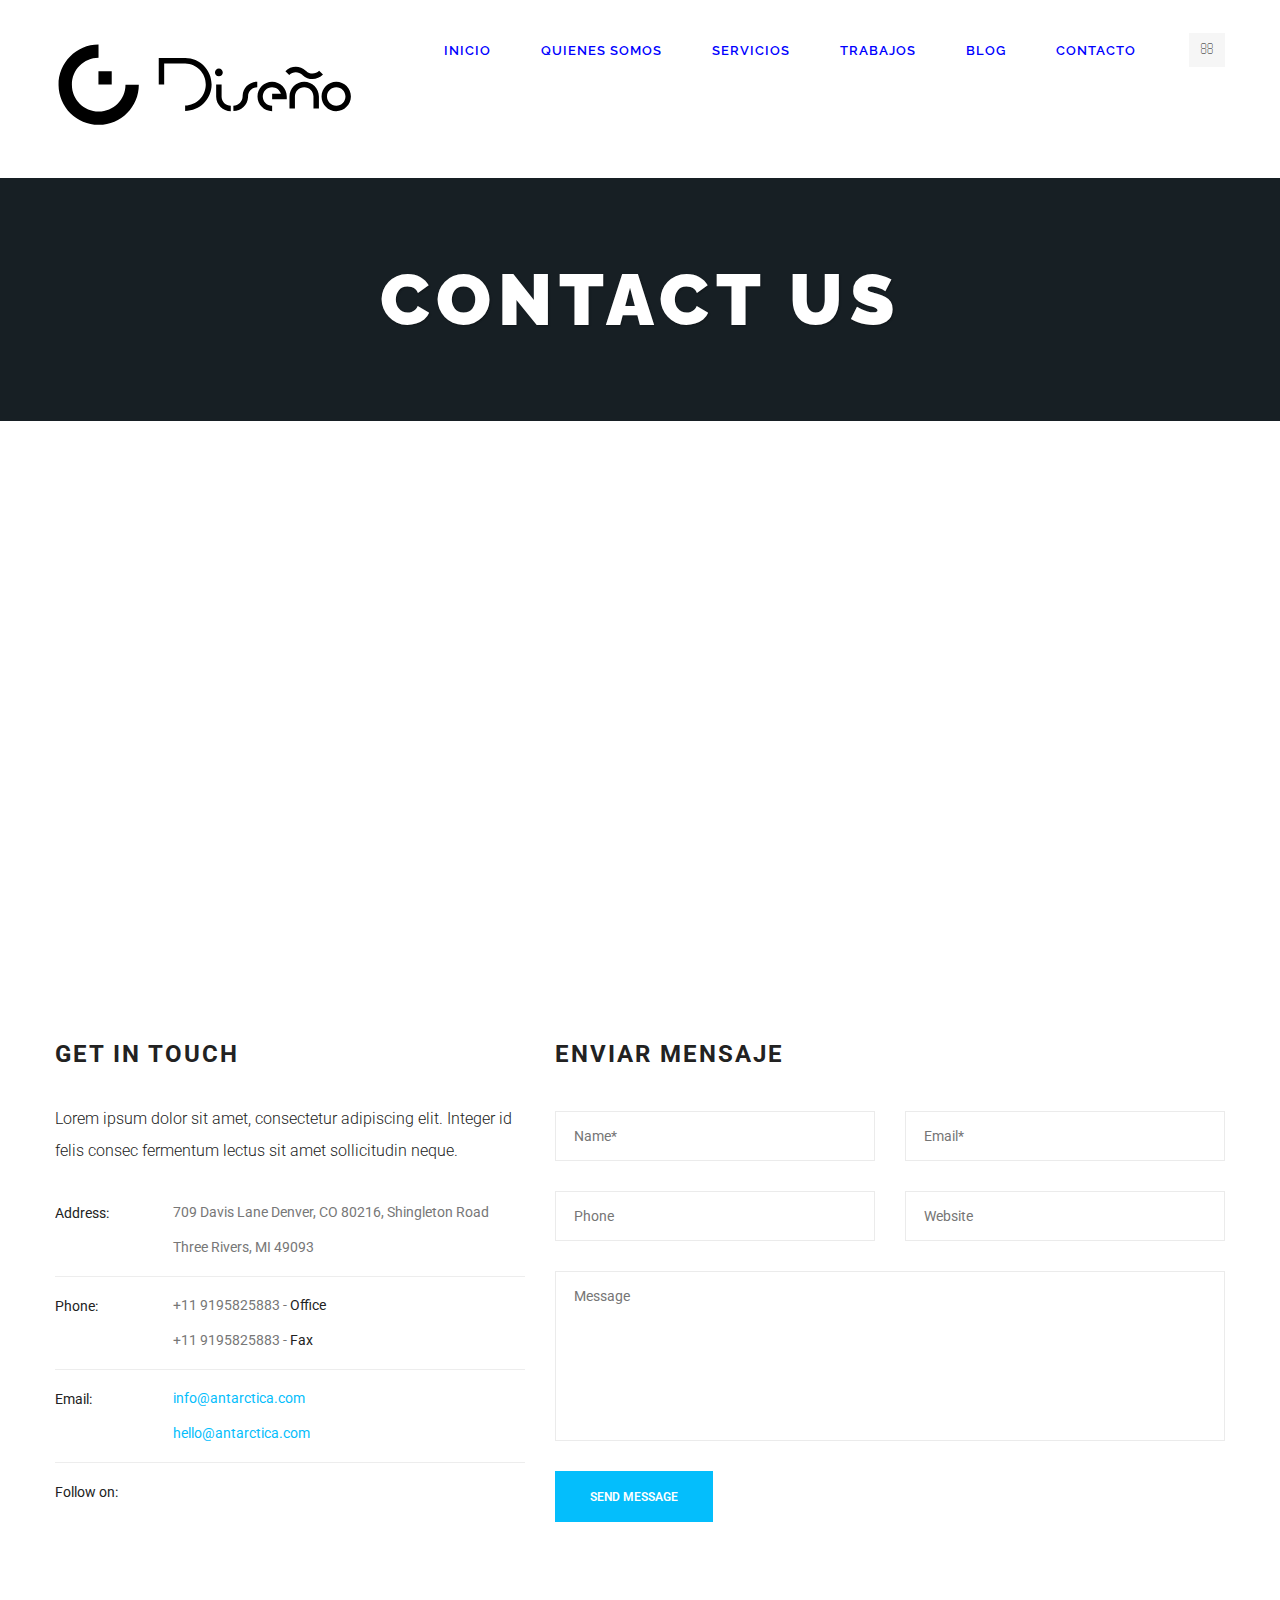
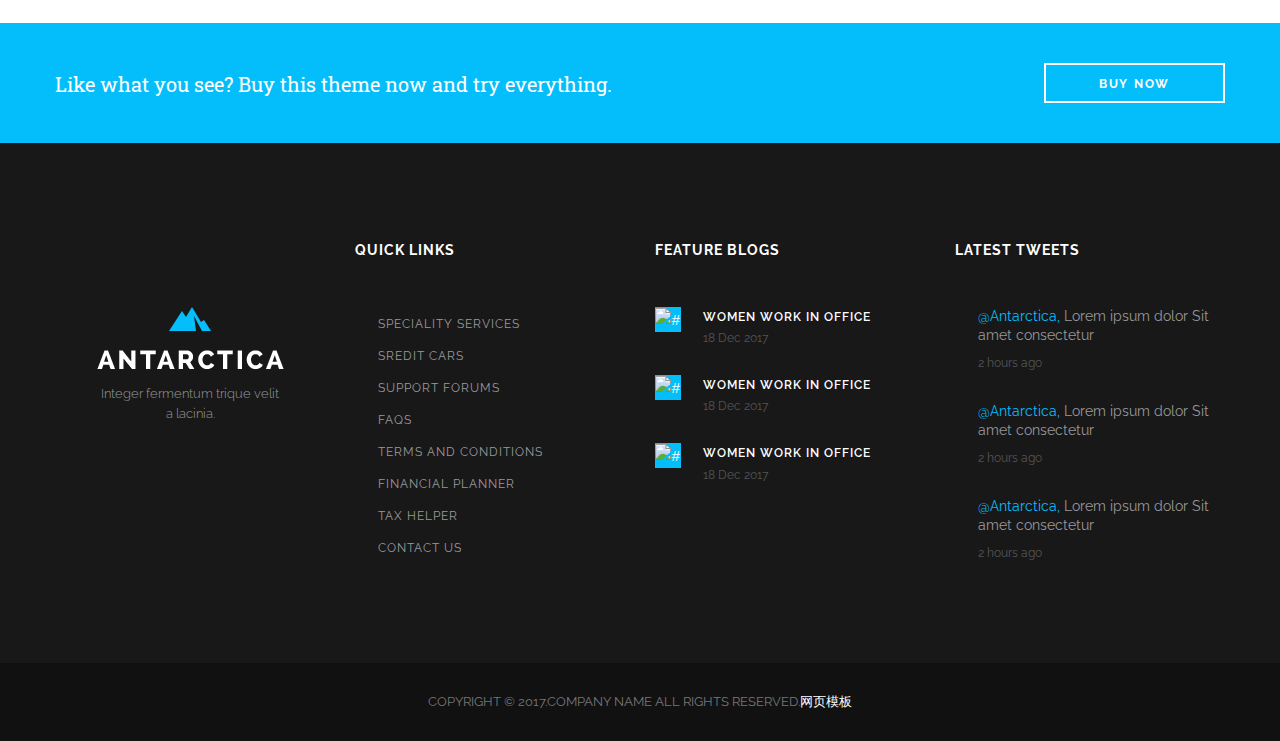
==== contact.html @ 847c8497 "Add files via upload" ====
﻿<!DOCTYPE html>
<html lang="en">
<head>
    <meta charset="utf-8">
    <meta http-equiv="X-UA-Compatible" content="IE=edge">
    <meta name="viewport" content="width=device-width, initial-scale=1">
    <title>Contact</title>

    <!-- Google Fonts -->
    <link href="https://fonts.googleapis.com/css?family=Raleway:100,100i,200,200i,300,300i,400,400i,500,500i,600,600i,700,700i,800,800i&amp;subset=latin-ext" rel="stylesheet">
    <link href="https://fonts.googleapis.com/css?family=Roboto+Slab:300,400,700&amp;subset=cyrillic,cyrillic-ext,greek,greek-ext,latin-ext,vietnamese" rel="stylesheet">
    <link href="https://fonts.googleapis.com/css?family=Roboto:300,300i,400,400i,500,500i,700,700i,900,900i&amp;subset=cyrillic,cyrillic-ext,greek,greek-ext,latin-ext,vietnamese" rel="stylesheet">
    <link href="https://fonts.googleapis.com/css?family=Lato:300,300i,400,400i,700,700i,900&amp;subset=latin-ext" rel="stylesheet">

    <!-- Stylesheet -->
    <link href="css/font-awesome.min.css" rel="stylesheet">
    <link href="js/slicknav/slicknav.min.css" rel="stylesheet">
    <link href="css/main.css" rel="stylesheet">
</head>
<body>

<!-- Page Wrapper -->
<div class="page-wrapper">

    <!-- Header -->
    <header id="header" class="header header-one clearfix">
        <div class="container">
            <div class="row">
                <div class="col-xs-6 col-sm-4 col-lg-3">
                    <div class="site-branding">
                        <div class="wrap">
                            <h1 class="site-title">

                                <iframe src="images/logocygdesignblack.svg" scrolling="no" style="border:none;">
                                    <img src="images/logocygdesignblack.png" alt="Logo C&G">
                                </iframe>
                            </h1>
                        </div>
                    </div>
                </div>
                <div class="col-xs-6 col-sm-8 col-lg-9">
                    <div class="navigation-top clearfix">
                        <div class="search-form-wrap">
                            <div id="search-toggle" class="search-toggle"><i class="fa fa-search"
                                    aria-hidden="true"></i></div>
                            <form action="#" class="header-search-form">
                                <input type="text" name="s" id="s" value="" placeholder="Search">
                                <input type="submit" id="search-submit" value="Go">
                            </form>
                        </div>
                        <nav id="site-navigation" class="main-navigation">
                            <div class="menu-primary-container">
                                <ul class="menu-primary clearfix">
                                    <li><a href="index.html">INICIO</a></li>
                                    <li><a href="about-us.html">QUIENES SOMOS</a></li>
                                    <li><a href="services.html">SERVICIOS</a></li>
                                    <li><a href="portfolio.html">TRABAJOS</a></li>
                                    <li><a href="blog.html">BLOG</a></li>
                                    <li><a href="contact.html">CONTACTO</a></li>
                                </ul>
                            </div>
                        </nav>
                    </div>
                </div>
            </div>
        </div>
    </header>

    <div class="sub-header small">
        <div class="bg-overlay"></div>
        <div class="container">
            <h1 class="title">contact us</h1>
        </div>
    </div>

    <!-- Google Map -->
    <div id="google-map"></div>

    <!-- Container -->
    <div class="container main-container contact-page">

        <!-- Main Content -->
        <main id="main" class="main">
            <div class="row">
                <div class="col-md-5">
                    <h3 class="section-title">Get in touch</h3>
                    <p class="section-description">Lorem ipsum dolor sit amet, consectetur adipiscing elit. Integer id felis consec fermentum lectus sit amet sollicitudin neque.</p>
                    <ul class="list-unstyled contacts">
                        <li>
                            <span class="title">Address:</span>
                            <div class="content">
                                <address>
                                    709 Davis Lane  Denver, CO 80216, Shingleton Road Three Rivers, MI 49093
                                </address>
                            </div>
                        </li>
                        <li>
                            <span class="title">Phone:</span>
                            <div class="content">
                                <p>+11 9195825883 - <span>Office</span></p>
                                <p>+11 9195825883 - <span>Fax</span></p>
                            </div>
                        </li>
                        <li>
                            <span class="title">Email:</span>
                            <div class="content ">
                                <p><a href="mailto:info@antarctica.com">info@antarctica.com</a></p>
                                <p><a href="mailto:hello@antarctica.com">hello@antarctica.com</a></p>
                            </div>
                        </li>
                        <li>
                            <span class="title">Follow on:</span>
                            <div class="content">
                               <span class="follow-us">
                                    <a href="#"><i class="fa fa-facebook"></i></a>
                                    <a href="#"><i class="fa fa-linkedin"></i></a>
                                    <a href="#"><i class="fa fa-twitter"></i></a>
                                    <a href="#"><i class="fa fa-vimeo"></i></a>
                                    <a href="#"><i class="fa fa-pinterest-p"></i></a>
                                </span>
                            </div>
                        </li>
                    </ul>
                </div>
                <div class="col-md-7">
                    <h3 class="section-title">Enviar mensaje</h3>
                    <form id="contact-form" class="contact-form" method="post" action="enviar.php">
                        <div class="row">
                            <div class="col-md-6">
                                <p><input type="text" name="name" placeholder="Name*" class="required" title="*Please provide your name"></p>
                            </div>
                            <div class="col-md-6">
                                <p><input type="email" name="email" placeholder="Email*" class="required email" title="*Please provide your Email Address"></p>
                            </div>
                            <div class="col-md-6">
                                <p><input type="text" name="phone" placeholder="Phone"></p>
                            </div>
                            <div class="col-md-6">
                                <p><input type="text" name="website" placeholder="Website"></p>
                            </div>
                            <div class="col-xs-12">
                                <p><textarea name="message" placeholder="Message"></textarea></p>
                            </div>
                            <div class="col-xs-12">
                                <input type="submit" class="submit-button" value="Send Message">
                                <img id="progress-loader" src="images/ajax-loader.gif" alt="Sending....">
                            </div>
                            <div class="col-xs-12">
                                <div class="status"></div>
                            </div>
                        </div>
                    </form>
                </div>
            </div>
        </main>
    </div>

    <!-- Call to Action -->
    <div class="call-to-action">
        <div class="container">
            <div class="row">
                <div class="col-md-8">
                    <p>Like what you see? Buy this theme now and try everything.</p>
                </div>
                <div class="col-md-4">
                    <a class="btn" href="#">Buy Now</a>
                </div>
            </div>
        </div>
    </div>

    <!-- Footer -->
    <footer id="footer" class="footer">
        <div class="container">
            <aside class="row footer-widgets">
                <div class="widget-column col-sm-6 col-md-3">
                    <section class="widget widget_text">
                        <h2 class="widget-title">&nbsp;</h2>
                        <div class="textwidget">
                            <div class="footer-logo-widget">
                                <a href="index.html"><img src="images/footer-logo.png" alt=""></a>
                                <p>Integer fermentum trique velit a lacinia.</p>
                            </div>
                        </div>
                    </section>
                </div>

                <div class="widget-column col-sm-6 col-md-3">
                    <section class="widget widget_nav_menu">
                        <h2 class="widget-title">Quick Links</h2>
                        <ul>
                            <li><a href="#">Speciality Services</a></li>
                            <li><a href="#">Sredit Cars</a></li>
                            <li><a href="#">Support Forums</a></li>
                            <li><a href="#">Faqs</a></li>
                            <li><a href="#">Terms and Conditions</a></li>
                            <li><a href="#">Financial Planner</a></li>
                            <li><a href="#">Tax Helper</a></li>
                            <li><a href="#">Contact Us</a></li>
                        </ul>
                    </section>
                </div>

                <div class="clearfix visible-sm"></div>

                <div class="widget-column col-sm-6 col-md-3">
                    <section class="widget widget_featured_posts">
                        <h2 class="widget-title">Feature Blogs</h2>
                        <ul>
                            <li>
                                <div class="post-thumb">
                                    <a href="#"><img src="images/widget/f-1.jpg" alt="#"></a>
                                </div>
                                <div class="post-content">
                                    <h3 class="post-title"><a href="#">Women Work in Office</a></h3>
                                    <span class="post-date">18 Dec 2017</span>
                                </div>
                            </li>
                            <li>
                                <div class="post-thumb">
                                    <a href="#"><img src="images/widget/f-2.jpg" alt="#"></a>
                                </div>
                                <div class="post-content">
                                    <h3 class="post-title"><a href="#">Women Work in Office</a></h3>
                                    <span class="post-date">18 Dec 2017</span>
                                </div>
                            </li>
                            <li>
                                <div class="post-thumb">
                                    <a href="#"><img src="images/widget/f-3.jpg" alt="#"></a>
                                </div>
                                <div class="post-content">
                                    <h3 class="post-title"><a href="#">Women Work in Office</a></h3>
                                    <span class="post-date">18 Dec 2017</span>
                                </div>
                            </li>
                        </ul>
                    </section>
                </div>

                <div class="widget-column col-sm-6 col-md-3">
                    <section class="widget widget_twitter">
                        <h2 class="widget-title">Latest Tweets</h2>
                        <ul>
                            <li>
                                <p>
                                    <a href="#">@Antarctica,</a> Lorem ipsum dolor Sit amet consectetur
                                    <span class="tweet-time">2 hours ago</span>
                                </p>
                            </li>
                            <li>
                                <p>
                                    <a href="#">@Antarctica,</a> Lorem ipsum dolor Sit amet consectetur
                                    <span class="tweet-time">2 hours ago</span>
                                </p>
                            </li>
                            <li>
                                <p>
                                    <a href="#">@Antarctica,</a> Lorem ipsum dolor Sit amet consectetur
                                    <span class="tweet-time">2 hours ago</span>
                                </p>
                            </li>
                        </ul>
                    </section>
                </div>
            </aside>
        </div>

        <div class="sub-footer text-center">
            <div class="container">
                <p>Copyright &copy; 2017.Company name All rights reserved.<a target="_blank" href="http://sc.chinaz.com/moban/">&#x7F51;&#x9875;&#x6A21;&#x677F;</a></p>
            </div>
        </div>
    </footer>
</div>

<!-- Required Plugins and Scripts -->
<!---<script src="https://maps.googleapis.com/maps/api/js"></script>
<script>
    function initialize() {
        var mapCanvas = document.getElementById('google-map'),
            latlang = new google.maps.LatLng(40.7033127, -73.979681);

        var options = {
            center: latlang,
            scrollwheel: false,
            zoom: 12,
            zoomControl: true,
            zoomControlOptions: {
                style: google.maps.ZoomControlStyle.SMALL
            },
            panControl: false,
            mapTypeControl: true,
            styles: [
                {
                    "featureType": "water",
                    "elementType": "geometry",
                    "stylers": [
                        {
                            "color": "#e9e9e9"
                        },
                        {
                            "lightness": 17
                        }
                    ]
                },
                {
                    "featureType": "landscape",
                    "elementType": "geometry",
                    "stylers": [
                        {
                            "color": "#f5f5f5"
                        },
                        {
                            "lightness": 20
                        }
                    ]
                },
                {
                    "featureType": "road.highway",
                    "elementType": "geometry.fill",
                    "stylers": [
                        {
                            "color": "#ffffff"
                        },
                        {
                            "lightness": 17
                        }
                    ]
                },
                {
                    "featureType": "road.highway",
                    "elementType": "geometry.stroke",
                    "stylers": [
                        {
                            "color": "#ffffff"
                        },
                        {
                            "lightness": 29
                        },
                        {
                            "weight": 0.2
                        }
                    ]
                },
                {
                    "featureType": "road.arterial",
                    "elementType": "geometry",
                    "stylers": [
                        {
                            "color": "#ffffff"
                        },
                        {
                            "lightness": 18
                        }
                    ]
                },
                {
                    "featureType": "road.local",
                    "elementType": "geometry",
                    "stylers": [
                        {
                            "color": "#ffffff"
                        },
                        {
                            "lightness": 16
                        }
                    ]
                },
                {
                    "featureType": "poi",
                    "elementType": "geometry",
                    "stylers": [
                        {
                            "color": "#f5f5f5"
                        },
                        {
                            "lightness": 21
                        }
                    ]
                },
                {
                    "featureType": "poi.park",
                    "elementType": "geometry",
                    "stylers": [
                        {
                            "color": "#dedede"
                        },
                        {
                            "lightness": 21
                        }
                    ]
                },
                {
                    "elementType": "labels.text.stroke",
                    "stylers": [
                        {
                            "visibility": "on"
                        },
                        {
                            "color": "#ffffff"
                        },
                        {
                            "lightness": 16
                        }
                    ]
                },
                {
                    "elementType": "labels.text.fill",
                    "stylers": [
                        {
                            "saturation": 36
                        },
                        {
                            "color": "#333333"
                        },
                        {
                            "lightness": 40
                        }
                    ]
                },
                {
                    "elementType": "labels.icon",
                    "stylers": [
                        {
                            "visibility": "off"
                        }
                    ]
                },
                {
                    "featureType": "transit",
                    "elementType": "geometry",
                    "stylers": [
                        {
                            "color": "#f2f2f2"
                        },
                        {
                            "lightness": 19
                        }
                    ]
                },
                {
                    "featureType": "administrative",
                    "elementType": "geometry.fill",
                    "stylers": [
                        {
                            "color": "#fefefe"
                        },
                        {
                            "lightness": 20
                        }
                    ]
                },
                {
                    "featureType": "administrative",
                    "elementType": "geometry.stroke",
                    "stylers": [
                        {
                            "color": "#fefefe"
                        },
                        {
                            "lightness": 17
                        },
                        {
                            "weight": 1.2
                        }
                    ]
                }
            ]
        };
        var map = new google.maps.Map(mapCanvas, options);
        var marker = new google.maps.Marker({
            position: latlang,
            map: map,
            icon: 'images/marker.png',
            animation:google.maps.Animation.BOUNCE
        });
    }
    google.maps.event.addDomListener(window, 'load', initialize);
</script>--->

<!-- Required Plugins and Scripts -->
<script src="js/jquery-3.1.1.min.js"></script>
<script src="js/jquery-migrate.min.js"></script>
<script src="js/bootstrap.min.js"></script>
<script src="js/slicknav/jquery.slicknav.min.js"></script>
<script src="js/jquery.form.min.js"></script>
<script src="js/jquery.validate.min.js"></script>
<script src="js/scripts.js"></script>
</body>
</html>
---- css/main.css ----
@charset "UTF-8";
/* Table of Content
*
* 01 Reset and dependencies
* 02 Core CSS
* 03 Breadcrumbs
* 04 Pagination
* 05 Pager
* 06 Responsive Embed
* 07 close
* 08 utilities
* 09 responsive-utilities
* 10 Common
* 11 Buttons
* 12 Forms
* 13 Pagination
* 14 Call to Action
* 15 Sidebar
* 16 Footer
* 17 Header
* 18 Sub Header
* 19 Slider
* 20 Home
* 21 Home 3
* 22 Home 4
* 23 Home 5
* 24 Blog
* 25 Single
* 26 About Us
* 27 Services
* 28 Portfolio
* 29 Portfolio Single
* 30 Contact
*/
/* Bootstrap v3.3.7 (http://getbootstrap.com) */
/* 01 Reset and dependencies */
/*! normalize.css v3.0.3 | MIT License | github.com/necolas/normalize.css */
html {
  font-family: sans-serif;
  -ms-text-size-adjust: 100%;
  -webkit-text-size-adjust: 100%; }

body {
  margin: 0; }

article, aside, details, figcaption, figure, footer, header, hgroup, main, menu, nav, section, summary {
  display: block; }

audio, canvas, progress, video {
  display: inline-block;
  vertical-align: baseline; }

audio:not([controls]) {
  display: none;
  height: 0; }

[hidden], template {
  display: none; }

a {
  background-color: transparent; }

a:active, a:hover {
  outline: 0; }

abbr[title] {
  border-bottom: 1px dotted; }

b, strong {
  font-weight: bold; }

dfn {
  font-style: italic; }

h1 {
  font-size: 2em;
  margin: 0.67em 0; }

mark {
  background: #ff0;
  color: #000; }

small {
  font-size: 80%; }

sub, sup {
  font-size: 75%;
  line-height: 0;
  position: relative;
  vertical-align: baseline; }

sup {
  top: -0.5em; }

sub {
  bottom: -0.25em; }

img {
  border: 0; }

svg:not(:root) {
  overflow: hidden; }

figure {
  margin: 1em 40px; }

hr {
  box-sizing: content-box;
  height: 0; }

pre {
  overflow: auto; }

code, kbd, pre, samp {
  font-family: monospace, monospace;
  font-size: 1em; }

button, input, optgroup, select, textarea {
  color: inherit;
  font: inherit;
  margin: 0; }

button {
  overflow: visible; }

button, select {
  text-transform: none; }

button, html input[type="button"], input[type="reset"], input[type="submit"] {
  -webkit-appearance: button;
  cursor: pointer; }

button[disabled], html input[disabled] {
  cursor: default; }

button::-moz-focus-inner, input::-moz-focus-inner {
  border: 0;
  padding: 0; }

input {
  line-height: normal; }

input[type="checkbox"], input[type="radio"] {
  box-sizing: border-box;
  padding: 0; }

input[type="number"]::-webkit-inner-spin-button, input[type="number"]::-webkit-outer-spin-button {
  height: auto; }

input[type="search"] {
  -webkit-appearance: textfield;
  box-sizing: content-box; }

input[type="search"]::-webkit-search-cancel-button, input[type="search"]::-webkit-search-decoration {
  -webkit-appearance: none; }

fieldset {
  border: 1px solid #c0c0c0;
  margin: 0 2px;
  padding: 0.35em 0.625em 0.75em; }

legend {
  border: 0;
  padding: 0; }

textarea {
  overflow: auto; }

optgroup {
  font-weight: bold; }

table {
  border-collapse: collapse;
  border-spacing: 0; }

td, th {
  padding: 0; }

/* 02 Core CSS */
* {
  box-sizing: border-box; }

*:before, *:after {
  box-sizing: border-box; }

html {
  font-size: 10px;
  -webkit-tap-highlight-color: transparent; }

body {
  font-family: "Raleway", "Helvetica Neue", Helvetica, Arial, sans-serif;
  font-size: 14px;
  line-height: 1.71429;
  color: #777;
  background-color: #fff; }

input, button, select, textarea {
  font-family: inherit;
  font-size: inherit;
  line-height: inherit; }

a {
  color: rgb(0, 0
  , 255);
  text-decoration: none; }

a:hover, a:focus {
  color: #ff0000;
  text-decoration: none; }

a:focus {
  outline: 5px auto -webkit-focus-ring-color;
  outline-offset: -2px; }

figure {
  margin: 0; }

img {
  vertical-align: middle; }

.img-responsive {
  display: block;
  max-width: 100%;
  height: auto; }

.img-rounded {
  border-radius: 0; }

.img-thumbnail {
  padding: 4px;
  line-height: 1.71429;
  background-color: #fff;
  border: 1px solid #ddd;
  border-radius: 4px;
  transition: all 0.2s ease-in-out;
  display: inline-block;
  max-width: 100%;
  height: auto; }

.img-circle {
  border-radius: 50%; }

hr {
  margin-top: 23px;
  margin-bottom: 23px;
  border: 0;
  border-top: 1px solid #eeeeee; }

.sr-only {
  position: absolute;
  width: 1px;
  height: 1px;
  margin: -1px;
  padding: 0;
  overflow: hidden;
  clip: rect(0, 0, 0, 0);
  border: 0; }

.sr-only-focusable:active, .sr-only-focusable:focus {
  position: static;
  width: auto;
  height: auto;
  margin: 0;
  overflow: visible;
  clip: auto; }

[role="button"] {
  cursor: pointer; }

h1, h2, h3, h4, h5, h6, .h1, .h2, .h3, .h4, .h5, .h6 {
  font-family: inherit;
  font-weight: 700;
  line-height: 1.1;
  color: #222; }

h1 small, h1 .small, h2 small, h2 .small, h3 small, h3 .small, h4 small, h4 .small, h5 small, h5 .small, h6 small, h6 .small, .h1 small, .h1 .small, .h2 small, .h2 .small, .h3 small, .h3 .small, .h4 small, .h4 .small, .h5 small, .h5 .small, .h6 small, .h6 .small {
  font-weight: normal;
  line-height: 1;
  color: #777777; }

h1, .h1, h2, .h2, h3, .h3 {
  margin-top: 23px;
  margin-bottom: 11.5px; }

h1 small, h1 .small, .h1 small, .h1 .small, h2 small, h2 .small, .h2 small, .h2 .small, h3 small, h3 .small, .h3 small, .h3 .small {
  font-size: 65%; }

h4, .h4, h5, .h5, h6, .h6 {
  margin-top: 11.5px;
  margin-bottom: 11.5px; }

h4 small, h4 .small, .h4 small, .h4 .small, h5 small, h5 .small, .h5 small, .h5 .small, h6 small, h6 .small, .h6 small, .h6 .small {
  font-size: 75%; }

h1, .h1 {
  font-size: 36px; }

h2, .h2 {
  font-size: 30px; }

h3, .h3 {
  font-size: 24px; }

h4, .h4 {
  font-size: 18px; }

h5, .h5 {
  font-size: 14px; }

h6, .h6 {
  font-size: 12px; }

p {
  margin: 0 0 11.5px; }

.lead {
  margin-bottom: 23px;
  font-size: 16px;
  font-weight: 300;
  line-height: 1.4; }

@media (min-width: 768px) {
  .lead {
    font-size: 21px; } }

small, .small {
  font-size: 85%; }

mark, .mark {
  background-color: #fcf8e3;
  padding: .2em; }

.text-left {
  text-align: left; }

.text-right {
  text-align: right; }

.text-center {
  text-align: center; }

.text-justify {
  text-align: justify; }

.text-nowrap {
  white-space: nowrap; }

.text-lowercase {
  text-transform: lowercase; }

.text-uppercase, .initialism {
  text-transform: uppercase; }

.text-capitalize {
  text-transform: capitalize; }

.text-muted {
  color: #777777; }

.text-primary {
  color: #337ab7; }

a.text-primary:hover, a.text-primary:focus {
  color: #286090; }

.text-success {
  color: #3c763d; }

a.text-success:hover, a.text-success:focus {
  color: #2b542c; }

.text-info {
  color: #31708f; }

a.text-info:hover, a.text-info:focus {
  color: #245269; }

.text-warning {
  color: #8a6d3b; }

a.text-warning:hover, a.text-warning:focus {
  color: #66512c; }

.text-danger {
  color: #a94442; }

a.text-danger:hover, a.text-danger:focus {
  color: #843534; }

.bg-primary {
  color: #fff; }

.bg-primary {
  background-color: #337ab7; }

a.bg-primary:hover, a.bg-primary:focus {
  background-color: #286090; }

.bg-success {
  background-color: #dff0d8; }

a.bg-success:hover, a.bg-success:focus {
  background-color: #c1e2b3; }

.bg-info {
  background-color: #d9edf7; }

a.bg-info:hover, a.bg-info:focus {
  background-color: #afd9ee; }

.bg-warning {
  background-color: #fcf8e3; }

a.bg-warning:hover, a.bg-warning:focus {
  background-color: #f7ecb5; }

.bg-danger {
  background-color: #f2dede; }

a.bg-danger:hover, a.bg-danger:focus {
  background-color: #e4b9b9; }

.page-header {
  padding-bottom: 10.5px;
  margin: 46px 0 23px;
  border-bottom: 1px solid #eeeeee; }

ul, ol {
  margin-top: 0;
  margin-bottom: 11.5px; }

ul ul, ul ol, ol ul, ol ol {
  margin-bottom: 0; }

.list-unstyled {
  padding-left: 0;
  list-style: none; }

.list-inline {
  padding-left: 0;
  list-style: none;
  margin-left: -5px; }

.list-inline > li {
  display: inline-block;
  padding-left: 5px;
  padding-right: 5px; }

dl {
  margin-top: 0;
  margin-bottom: 23px; }

dt, dd {
  line-height: 1.71429; }

dt {
  font-weight: bold; }

dd {
  margin-left: 0; }

.dl-horizontal dd:before, .dl-horizontal dd:after {
  content: " ";
  display: table; }

.dl-horizontal dd:after {
  clear: both; }

@media (min-width: 768px) {
  .dl-horizontal dt {
    float: left;
    width: 160px;
    clear: left;
    text-align: right;
    overflow: hidden;
    text-overflow: ellipsis;
    white-space: nowrap; }
  .dl-horizontal dd {
    margin-left: 180px; } }

abbr[title], abbr[data-original-title] {
  cursor: help;
  border-bottom: 1px dotted #777777; }

.initialism {
  font-size: 90%; }

blockquote {
  padding: 11.5px 23px;
  margin: 0 0 23px;
  font-size: 17.5px;
  border-left: 5px solid #eeeeee; }

blockquote p:last-child, blockquote ul:last-child, blockquote ol:last-child {
  margin-bottom: 0; }

blockquote footer, blockquote small, blockquote .small {
  display: block;
  font-size: 80%;
  line-height: 1.71429;
  color: #777777; }

blockquote footer:before, blockquote small:before, blockquote .small:before {
  content: '\2014 \00A0'; }

.blockquote-reverse, blockquote.pull-right {
  padding-right: 15px;
  padding-left: 0;
  border-right: 5px solid #eeeeee;
  border-left: 0;
  text-align: right; }

.blockquote-reverse footer:before, .blockquote-reverse small:before, .blockquote-reverse .small:before, blockquote.pull-right footer:before, blockquote.pull-right small:before, blockquote.pull-right .small:before {
  content: ''; }

.blockquote-reverse footer:after, .blockquote-reverse small:after, .blockquote-reverse .small:after, blockquote.pull-right footer:after, blockquote.pull-right small:after, blockquote.pull-right .small:after {
  content: '\00A0 \2014'; }

address {
  margin-bottom: 23px;
  font-style: normal;
  line-height: 1.71429; }

code, kbd, pre, samp {
  font-family: Menlo, Monaco, Consolas, "Courier New", monospace; }

code {
  padding: 2px 4px;
  font-size: 90%;
  color: #c7254e;
  background-color: #f9f2f4;
  border-radius: 0; }

kbd {
  padding: 2px 4px;
  font-size: 90%;
  color: #fff;
  background-color: #333;
  border-radius: 0;
  box-shadow: inset 0 -1px 0 rgba(0, 0, 0, 0.25); }

kbd kbd {
  padding: 0;
  font-size: 100%;
  font-weight: bold;
  box-shadow: none; }

pre {
  display: block;
  padding: 11px;
  margin: 0 0 11.5px;
  font-size: 13px;
  line-height: 1.71429;
  word-break: break-all;
  word-wrap: break-word;
  color: #333333;
  background-color: #f5f5f5;
  border: 1px solid #ccc;
  border-radius: 0; }

pre code {
  padding: 0;
  font-size: inherit;
  color: inherit;
  white-space: pre-wrap;
  background-color: transparent;
  border-radius: 0; }

.pre-scrollable {
  max-height: 340px;
  overflow-y: scroll; }

.container {
  margin-right: auto;
  margin-left: auto;
  padding-left: 15px;
  padding-right: 15px; }

.container:before, .container:after {
  content: " ";
  display: table; }

.container:after {
  clear: both; }

@media (min-width: 768px) {
  .container {
    width: 750px; } }

@media (min-width: 992px) {
  .container {
    width: 970px; } }

@media (min-width: 1200px) {
  .container {
    width: 1200px; } }

.container-fluid {
  margin-right: auto;
  margin-left: auto;
  padding-left: 15px;
  padding-right: 15px; }

.container-fluid:before, .container-fluid:after {
  content: " ";
  display: table; }

.container-fluid:after {
  clear: both; }

.row {
  margin-left: -15px;
  margin-right: -15px; }

.row:before, .row:after {
  content: " ";
  display: table; }

.row:after {
  clear: both; }

.col-xs-1, .col-sm-1, .col-md-1, .col-lg-1, .col-xs-2, .col-sm-2, .col-md-2, .col-lg-2, .col-xs-3, .col-sm-3, .col-md-3, .col-lg-3, .col-xs-4, .col-sm-4, .col-md-4, .col-lg-4, .col-xs-5, .col-sm-5, .col-md-5, .col-lg-5, .col-xs-6, .col-sm-6, .col-md-6, .col-lg-6, .col-xs-7, .col-sm-7, .col-md-7, .col-lg-7, .col-xs-8, .col-sm-8, .col-md-8, .col-lg-8, .col-xs-9, .col-sm-9, .col-md-9, .col-lg-9, .col-xs-10, .col-sm-10, .col-md-10, .col-lg-10, .col-xs-11, .col-sm-11, .col-md-11, .col-lg-11, .col-xs-12, .col-sm-12, .col-md-12, .col-lg-12 {
  position: relative;
  min-height: 1px;
  padding-left: 15px;
  padding-right: 15px; }

.col-xs-1, .col-xs-2, .col-xs-3, .col-xs-4, .col-xs-5, .col-xs-6, .col-xs-7, .col-xs-8, .col-xs-9, .col-xs-10, .col-xs-11, .col-xs-12 {
  float: left; }

.col-xs-1 {
  width: 8.33333%; }

.col-xs-2 {
  width: 16.66667%; }

.col-xs-3 {
  width: 25%; }

.col-xs-4 {
  width: 33.33333%; }

.col-xs-5 {
  width: 41.66667%; }

.col-xs-6 {
  width: 50%; }

.col-xs-7 {
  width: 58.33333%; }

.col-xs-8 {
  width: 66.66667%; }

.col-xs-9 {
  width: 75%; }

.col-xs-10 {
  width: 83.33333%; }

.col-xs-11 {
  width: 91.66667%; }

.col-xs-12 {
  width: 100%; }

.col-xs-pull-0 {
  right: auto; }

.col-xs-pull-1 {
  right: 8.33333%; }

.col-xs-pull-2 {
  right: 16.66667%; }

.col-xs-pull-3 {
  right: 25%; }

.col-xs-pull-4 {
  right: 33.33333%; }

.col-xs-pull-5 {
  right: 41.66667%; }

.col-xs-pull-6 {
  right: 50%; }

.col-xs-pull-7 {
  right: 58.33333%; }

.col-xs-pull-8 {
  right: 66.66667%; }

.col-xs-pull-9 {
  right: 75%; }

.col-xs-pull-10 {
  right: 83.33333%; }

.col-xs-pull-11 {
  right: 91.66667%; }

.col-xs-pull-12 {
  right: 100%; }

.col-xs-push-0 {
  left: auto; }

.col-xs-push-1 {
  left: 8.33333%; }

.col-xs-push-2 {
  left: 16.66667%; }

.col-xs-push-3 {
  left: 25%; }

.col-xs-push-4 {
  left: 33.33333%; }

.col-xs-push-5 {
  left: 41.66667%; }

.col-xs-push-6 {
  left: 50%; }

.col-xs-push-7 {
  left: 58.33333%; }

.col-xs-push-8 {
  left: 66.66667%; }

.col-xs-push-9 {
  left: 75%; }

.col-xs-push-10 {
  left: 83.33333%; }

.col-xs-push-11 {
  left: 91.66667%; }

.col-xs-push-12 {
  left: 100%; }

.col-xs-offset-0 {
  margin-left: 0%; }

.col-xs-offset-1 {
  margin-left: 8.33333%; }

.col-xs-offset-2 {
  margin-left: 16.66667%; }

.col-xs-offset-3 {
  margin-left: 25%; }

.col-xs-offset-4 {
  margin-left: 33.33333%; }

.col-xs-offset-5 {
  margin-left: 41.66667%; }

.col-xs-offset-6 {
  margin-left: 50%; }

.col-xs-offset-7 {
  margin-left: 58.33333%; }

.col-xs-offset-8 {
  margin-left: 66.66667%; }

.col-xs-offset-9 {
  margin-left: 75%; }

.col-xs-offset-10 {
  margin-left: 83.33333%; }

.col-xs-offset-11 {
  margin-left: 91.66667%; }

.col-xs-offset-12 {
  margin-left: 100%; }

@media (min-width: 768px) {
  .col-sm-1, .col-sm-2, .col-sm-3, .col-sm-4, .col-sm-5, .col-sm-6, .col-sm-7, .col-sm-8, .col-sm-9, .col-sm-10, .col-sm-11, .col-sm-12 {
    float: left; }
  .col-sm-1 {
    width: 8.33333%; }
  .col-sm-2 {
    width: 16.66667%; }
  .col-sm-3 {
    width: 25%; }
  .col-sm-4 {
    width: 33.33333%; }
  .col-sm-5 {
    width: 41.66667%; }
  .col-sm-6 {
    width: 50%; }
  .col-sm-7 {
    width: 58.33333%; }
  .col-sm-8 {
    width: 66.66667%; }
  .col-sm-9 {
    width: 75%; }
  .col-sm-10 {
    width: 83.33333%; }
  .col-sm-11 {
    width: 91.66667%; }
  .col-sm-12 {
    width: 100%; }
  .col-sm-pull-0 {
    right: auto; }
  .col-sm-pull-1 {
    right: 8.33333%; }
  .col-sm-pull-2 {
    right: 16.66667%; }
  .col-sm-pull-3 {
    right: 25%; }
  .col-sm-pull-4 {
    right: 33.33333%; }
  .col-sm-pull-5 {
    right: 41.66667%; }
  .col-sm-pull-6 {
    right: 50%; }
  .col-sm-pull-7 {
    right: 58.33333%; }
  .col-sm-pull-8 {
    right: 66.66667%; }
  .col-sm-pull-9 {
    right: 75%; }
  .col-sm-pull-10 {
    right: 83.33333%; }
  .col-sm-pull-11 {
    right: 91.66667%; }
  .col-sm-pull-12 {
    right: 100%; }
  .col-sm-push-0 {
    left: auto; }
  .col-sm-push-1 {
    left: 8.33333%; }
  .col-sm-push-2 {
    left: 16.66667%; }
  .col-sm-push-3 {
    left: 25%; }
  .col-sm-push-4 {
    left: 33.33333%; }
  .col-sm-push-5 {
    left: 41.66667%; }
  .col-sm-push-6 {
    left: 50%; }
  .col-sm-push-7 {
    left: 58.33333%; }
  .col-sm-push-8 {
    left: 66.66667%; }
  .col-sm-push-9 {
    left: 75%; }
  .col-sm-push-10 {
    left: 83.33333%; }
  .col-sm-push-11 {
    left: 91.66667%; }
  .col-sm-push-12 {
    left: 100%; }
  .col-sm-offset-0 {
    margin-left: 0%; }
  .col-sm-offset-1 {
    margin-left: 8.33333%; }
  .col-sm-offset-2 {
    margin-left: 16.66667%; }
  .col-sm-offset-3 {
    margin-left: 25%; }
  .col-sm-offset-4 {
    margin-left: 33.33333%; }
  .col-sm-offset-5 {
    margin-left: 41.66667%; }
  .col-sm-offset-6 {
    margin-left: 50%; }
  .col-sm-offset-7 {
    margin-left: 58.33333%; }
  .col-sm-offset-8 {
    margin-left: 66.66667%; }
  .col-sm-offset-9 {
    margin-left: 75%; }
  .col-sm-offset-10 {
    margin-left: 83.33333%; }
  .col-sm-offset-11 {
    margin-left: 91.66667%; }
  .col-sm-offset-12 {
    margin-left: 100%; } }

@media (min-width: 992px) {
  .col-md-1, .col-md-2, .col-md-3, .col-md-4, .col-md-5, .col-md-6, .col-md-7, .col-md-8, .col-md-9, .col-md-10, .col-md-11, .col-md-12 {
    float: left; }
  .col-md-1 {
    width: 8.33333%; }
  .col-md-2 {
    width: 16.66667%; }
  .col-md-3 {
    width: 25%; }
  .col-md-4 {
    width: 33.33333%; }
  .col-md-5 {
    width: 41.66667%; }
  .col-md-6 {
    width: 50%; }
  .col-md-7 {
    width: 58.33333%; }
  .col-md-8 {
    width: 66.66667%; }
  .col-md-9 {
    width: 75%; }
  .col-md-10 {
    width: 83.33333%; }
  .col-md-11 {
    width: 91.66667%; }
  .col-md-12 {
    width: 100%; }
  .col-md-pull-0 {
    right: auto; }
  .col-md-pull-1 {
    right: 8.33333%; }
  .col-md-pull-2 {
    right: 16.66667%; }
  .col-md-pull-3 {
    right: 25%; }
  .col-md-pull-4 {
    right: 33.33333%; }
  .col-md-pull-5 {
    right: 41.66667%; }
  .col-md-pull-6 {
    right: 50%; }
  .col-md-pull-7 {
    right: 58.33333%; }
  .col-md-pull-8 {
    right: 66.66667%; }
  .col-md-pull-9 {
    right: 75%; }
  .col-md-pull-10 {
    right: 83.33333%; }
  .col-md-pull-11 {
    right: 91.66667%; }
  .col-md-pull-12 {
    right: 100%; }
  .col-md-push-0 {
    left: auto; }
  .col-md-push-1 {
    left: 8.33333%; }
  .col-md-push-2 {
    left: 16.66667%; }
  .col-md-push-3 {
    left: 25%; }
  .col-md-push-4 {
    left: 33.33333%; }
  .col-md-push-5 {
    left: 41.66667%; }
  .col-md-push-6 {
    left: 50%; }
  .col-md-push-7 {
    left: 58.33333%; }
  .col-md-push-8 {
    left: 66.66667%; }
  .col-md-push-9 {
    left: 75%; }
  .col-md-push-10 {
    left: 83.33333%; }
  .col-md-push-11 {
    left: 91.66667%; }
  .col-md-push-12 {
    left: 100%; }
  .col-md-offset-0 {
    margin-left: 0%; }
  .col-md-offset-1 {
    margin-left: 8.33333%; }
  .col-md-offset-2 {
    margin-left: 16.66667%; }
  .col-md-offset-3 {
    margin-left: 25%; }
  .col-md-offset-4 {
    margin-left: 33.33333%; }
  .col-md-offset-5 {
    margin-left: 41.66667%; }
  .col-md-offset-6 {
    margin-left: 50%; }
  .col-md-offset-7 {
    margin-left: 58.33333%; }
  .col-md-offset-8 {
    margin-left: 66.66667%; }
  .col-md-offset-9 {
    margin-left: 75%; }
  .col-md-offset-10 {
    margin-left: 83.33333%; }
  .col-md-offset-11 {
    margin-left: 91.66667%; }
  .col-md-offset-12 {
    margin-left: 100%; } }

@media (min-width: 1200px) {
  .col-lg-1, .col-lg-2, .col-lg-3, .col-lg-4, .col-lg-5, .col-lg-6, .col-lg-7, .col-lg-8, .col-lg-9, .col-lg-10, .col-lg-11, .col-lg-12 {
    float: left; }
  .col-lg-1 {
    width: 8.33333%; }
  .col-lg-2 {
    width: 16.66667%; }
  .col-lg-3 {
    width: 25%; }
  .col-lg-4 {
    width: 33.33333%; }
  .col-lg-5 {
    width: 41.66667%; }
  .col-lg-6 {
    width: 50%; }
  .col-lg-7 {
    width: 58.33333%; }
  .col-lg-8 {
    width: 66.66667%; }
  .col-lg-9 {
    width: 75%; }
  .col-lg-10 {
    width: 83.33333%; }
  .col-lg-11 {
    width: 91.66667%; }
  .col-lg-12 {
    width: 100%; }
  .col-lg-pull-0 {
    right: auto; }
  .col-lg-pull-1 {
    right: 8.33333%; }
  .col-lg-pull-2 {
    right: 16.66667%; }
  .col-lg-pull-3 {
    right: 25%; }
  .col-lg-pull-4 {
    right: 33.33333%; }
  .col-lg-pull-5 {
    right: 41.66667%; }
  .col-lg-pull-6 {
    right: 50%; }
  .col-lg-pull-7 {
    right: 58.33333%; }
  .col-lg-pull-8 {
    right: 66.66667%; }
  .col-lg-pull-9 {
    right: 75%; }
  .col-lg-pull-10 {
    right: 83.33333%; }
  .col-lg-pull-11 {
    right: 91.66667%; }
  .col-lg-pull-12 {
    right: 100%; }
  .col-lg-push-0 {
    left: auto; }
  .col-lg-push-1 {
    left: 8.33333%; }
  .col-lg-push-2 {
    left: 16.66667%; }
  .col-lg-push-3 {
    left: 25%; }
  .col-lg-push-4 {
    left: 33.33333%; }
  .col-lg-push-5 {
    left: 41.66667%; }
  .col-lg-push-6 {
    left: 50%; }
  .col-lg-push-7 {
    left: 58.33333%; }
  .col-lg-push-8 {
    left: 66.66667%; }
  .col-lg-push-9 {
    left: 75%; }
  .col-lg-push-10 {
    left: 83.33333%; }
  .col-lg-push-11 {
    left: 91.66667%; }
  .col-lg-push-12 {
    left: 100%; }
  .col-lg-offset-0 {
    margin-left: 0%; }
  .col-lg-offset-1 {
    margin-left: 8.33333%; }
  .col-lg-offset-2 {
    margin-left: 16.66667%; }
  .col-lg-offset-3 {
    margin-left: 25%; }
  .col-lg-offset-4 {
    margin-left: 33.33333%; }
  .col-lg-offset-5 {
    margin-left: 41.66667%; }
  .col-lg-offset-6 {
    margin-left: 50%; }
  .col-lg-offset-7 {
    margin-left: 58.33333%; }
  .col-lg-offset-8 {
    margin-left: 66.66667%; }
  .col-lg-offset-9 {
    margin-left: 75%; }
  .col-lg-offset-10 {
    margin-left: 83.33333%; }
  .col-lg-offset-11 {
    margin-left: 91.66667%; }
  .col-lg-offset-12 {
    margin-left: 100%; } }

table {
  background-color: transparent; }

caption {
  padding-top: 8px;
  padding-bottom: 8px;
  color: #777777;
  text-align: left; }

th {
  text-align: left; }

.table {
  width: 100%;
  max-width: 100%;
  margin-bottom: 23px; }

.table > thead > tr > th, .table > thead > tr > td, .table > tbody > tr > th, .table > tbody > tr > td, .table > tfoot > tr > th, .table > tfoot > tr > td {
  padding: 8px;
  line-height: 1.71429;
  vertical-align: top;
  border-top: 1px solid #ddd; }

.table > thead > tr > th {
  vertical-align: bottom;
  border-bottom: 2px solid #ddd; }

.table > caption + thead > tr:first-child > th, .table > caption + thead > tr:first-child > td, .table > colgroup + thead > tr:first-child > th, .table > colgroup + thead > tr:first-child > td, .table > thead:first-child > tr:first-child > th, .table > thead:first-child > tr:first-child > td {
  border-top: 0; }

.table > tbody + tbody {
  border-top: 2px solid #ddd; }

.table .table {
  background-color: #fff; }

.table-condensed > thead > tr > th, .table-condensed > thead > tr > td, .table-condensed > tbody > tr > th, .table-condensed > tbody > tr > td, .table-condensed > tfoot > tr > th, .table-condensed > tfoot > tr > td {
  padding: 5px; }

.table-bordered {
  border: 1px solid #ddd; }

.table-bordered > thead > tr > th, .table-bordered > thead > tr > td, .table-bordered > tbody > tr > th, .table-bordered > tbody > tr > td, .table-bordered > tfoot > tr > th, .table-bordered > tfoot > tr > td {
  border: 1px solid #ddd; }

.table-bordered > thead > tr > th, .table-bordered > thead > tr > td {
  border-bottom-width: 2px; }

.table-striped > tbody > tr:nth-of-type(odd) {
  background-color: #f9f9f9; }

.table-hover > tbody > tr:hover {
  background-color: #f5f5f5; }

table col[class*="col-"] {
  position: static;
  float: none;
  display: table-column; }

table td[class*="col-"], table th[class*="col-"] {
  position: static;
  float: none;
  display: table-cell; }

.table > thead > tr > td.active, .table > thead > tr > th.active, .table > thead > tr.active > td, .table > thead > tr.active > th, .table > tbody > tr > td.active, .table > tbody > tr > th.active, .table > tbody > tr.active > td, .table > tbody > tr.active > th, .table > tfoot > tr > td.active, .table > tfoot > tr > th.active, .table > tfoot > tr.active > td, .table > tfoot > tr.active > th {
  background-color: #f5f5f5; }

.table-hover > tbody > tr > td.active:hover, .table-hover > tbody > tr > th.active:hover, .table-hover > tbody > tr.active:hover > td, .table-hover > tbody > tr:hover > .active, .table-hover > tbody > tr.active:hover > th {
  background-color: #e8e8e8; }

.table > thead > tr > td.success, .table > thead > tr > th.success, .table > thead > tr.success > td, .table > thead > tr.success > th, .table > tbody > tr > td.success, .table > tbody > tr > th.success, .table > tbody > tr.success > td, .table > tbody > tr.success > th, .table > tfoot > tr > td.success, .table > tfoot > tr > th.success, .table > tfoot > tr.success > td, .table > tfoot > tr.success > th {
  background-color: #dff0d8; }

.table-hover > tbody > tr > td.success:hover, .table-hover > tbody > tr > th.success:hover, .table-hover > tbody > tr.success:hover > td, .table-hover > tbody > tr:hover > .success, .table-hover > tbody > tr.success:hover > th {
  background-color: #d0e9c6; }

.table > thead > tr > td.info, .table > thead > tr > th.info, .table > thead > tr.info > td, .table > thead > tr.info > th, .table > tbody > tr > td.info, .table > tbody > tr > th.info, .table > tbody > tr.info > td, .table > tbody > tr.info > th, .table > tfoot > tr > td.info, .table > tfoot > tr > th.info, .table > tfoot > tr.info > td, .table > tfoot > tr.info > th {
  background-color: #d9edf7; }

.table-hover > tbody > tr > td.info:hover, .table-hover > tbody > tr > th.info:hover, .table-hover > tbody > tr.info:hover > td, .table-hover > tbody > tr:hover > .info, .table-hover > tbody > tr.info:hover > th {
  background-color: #c4e3f3; }

.table > thead > tr > td.warning, .table > thead > tr > th.warning, .table > thead > tr.warning > td, .table > thead > tr.warning > th, .table > tbody > tr > td.warning, .table > tbody > tr > th.warning, .table > tbody > tr.warning > td, .table > tbody > tr.warning > th, .table > tfoot > tr > td.warning, .table > tfoot > tr > th.warning, .table > tfoot > tr.warning > td, .table > tfoot > tr.warning > th {
  background-color: #fcf8e3; }

.table-hover > tbody > tr > td.warning:hover, .table-hover > tbody > tr > th.warning:hover, .table-hover > tbody > tr.warning:hover > td, .table-hover > tbody > tr:hover > .warning, .table-hover > tbody > tr.warning:hover > th {
  background-color: #faf2cc; }

.table > thead > tr > td.danger, .table > thead > tr > th.danger, .table > thead > tr.danger > td, .table > thead > tr.danger > th, .table > tbody > tr > td.danger, .table > tbody > tr > th.danger, .table > tbody > tr.danger > td, .table > tbody > tr.danger > th, .table > tfoot > tr > td.danger, .table > tfoot > tr > th.danger, .table > tfoot > tr.danger > td, .table > tfoot > tr.danger > th {
  background-color: #f2dede; }

.table-hover > tbody > tr > td.danger:hover, .table-hover > tbody > tr > th.danger:hover, .table-hover > tbody > tr.danger:hover > td, .table-hover > tbody > tr:hover > .danger, .table-hover > tbody > tr.danger:hover > th {
  background-color: #ebcccc; }

.table-responsive {
  overflow-x: auto;
  min-height: 0.01%; }

@media screen and (max-width: 767px) {
  .table-responsive {
    width: 100%;
    margin-bottom: 17.25px;
    overflow-y: hidden;
    -ms-overflow-style: -ms-autohiding-scrollbar;
    border: 1px solid #ddd; }
  .table-responsive > .table {
    margin-bottom: 0; }
  .table-responsive > .table > thead > tr > th, .table-responsive > .table > thead > tr > td, .table-responsive > .table > tbody > tr > th, .table-responsive > .table > tbody > tr > td, .table-responsive > .table > tfoot > tr > th, .table-responsive > .table > tfoot > tr > td {
    white-space: nowrap; }
  .table-responsive > .table-bordered {
    border: 0; }
  .table-responsive > .table-bordered > thead > tr > th:first-child, .table-responsive > .table-bordered > thead > tr > td:first-child, .table-responsive > .table-bordered > tbody > tr > th:first-child, .table-responsive > .table-bordered > tbody > tr > td:first-child, .table-responsive > .table-bordered > tfoot > tr > th:first-child, .table-responsive > .table-bordered > tfoot > tr > td:first-child {
    border-left: 0; }
  .table-responsive > .table-bordered > thead > tr > th:last-child, .table-responsive > .table-bordered > thead > tr > td:last-child, .table-responsive > .table-bordered > tbody > tr > th:last-child, .table-responsive > .table-bordered > tbody > tr > td:last-child, .table-responsive > .table-bordered > tfoot > tr > th:last-child, .table-responsive > .table-bordered > tfoot > tr > td:last-child {
    border-right: 0; }
  .table-responsive > .table-bordered > tbody > tr:last-child > th, .table-responsive > .table-bordered > tbody > tr:last-child > td, .table-responsive > .table-bordered > tfoot > tr:last-child > th, .table-responsive > .table-bordered > tfoot > tr:last-child > td {
    border-bottom: 0; } }

fieldset {
  padding: 0;
  margin: 0;
  border: 0;
  min-width: 0; }

legend {
  display: block;
  width: 100%;
  padding: 0;
  margin-bottom: 23px;
  font-size: 21px;
  line-height: inherit;
  color: #333333;
  border: 0;
  border-bottom: 1px solid #e5e5e5; }

label {
  display: inline-block;
  max-width: 100%;
  margin-bottom: 5px;
  font-weight: bold; }

input[type="search"] {
  box-sizing: border-box; }

input[type="radio"], input[type="checkbox"] {
  margin: 4px 0 0;
  margin-top: 1px \9;
  line-height: normal; }

input[type="file"] {
  display: block; }

input[type="range"] {
  display: block;
  width: 100%; }

select[multiple], select[size] {
  height: auto; }

input[type="file"]:focus, input[type="radio"]:focus, input[type="checkbox"]:focus {
  outline: 5px auto -webkit-focus-ring-color;
  outline-offset: -2px; }

output {
  display: block;
  padding-top: 10px;
  font-size: 14px;
  line-height: 1.71429;
  color: #555555; }

.form-control {
  display: block;
  width: 100%;
  height: 34px;
  padding: 9px 22px;
  font-size: 14px;
  line-height: 1.71429;
  color: #555555;
  background-color: #fff;
  background-image: none;
  border: 1px solid #ccc;
  border-radius: 4px;
  box-shadow: inset 0 1px 1px rgba(0, 0, 0, 0.075);
  transition: border-color ease-in-out 0.15s, box-shadow ease-in-out 0.15s; }

.form-control:focus {
  border-color: #66afe9;
  outline: 0;
  box-shadow: inset 0 1px 1px rgba(0, 0, 0, 0.075), 0 0 8px rgba(102, 175, 233, 0.6); }

.form-control::-moz-placeholder {
  color: #999;
  opacity: 1; }

.form-control:-ms-input-placeholder {
  color: #999; }

.form-control::-webkit-input-placeholder {
  color: #999; }

.form-control::-ms-expand {
  border: 0;
  background-color: transparent; }

.form-control[disabled], .form-control[readonly], fieldset[disabled] .form-control {
  background-color: #eeeeee;
  opacity: 1; }

.form-control[disabled], fieldset[disabled] .form-control {
  cursor: not-allowed; }

textarea.form-control {
  height: auto; }

input[type="search"] {
  -webkit-appearance: none; }

@media screen and (-webkit-min-device-pixel-ratio: 0) {
  input[type="date"].form-control, input[type="time"].form-control, input[type="datetime-local"].form-control, input[type="month"].form-control {
    line-height: 34px; }
  input[type="date"].input-sm, .input-group-sm input[type="date"], input[type="time"].input-sm, .input-group-sm input[type="time"], input[type="datetime-local"].input-sm, .input-group-sm input[type="datetime-local"], input[type="month"].input-sm, .input-group-sm input[type="month"] {
    line-height: 30px; }
  input[type="date"].input-lg, .input-group-lg input[type="date"], input[type="time"].input-lg, .input-group-lg input[type="time"], input[type="datetime-local"].input-lg, .input-group-lg input[type="datetime-local"], input[type="month"].input-lg, .input-group-lg input[type="month"] {
    line-height: 46px; } }

.form-group {
  margin-bottom: 15px; }

.radio, .checkbox {
  position: relative;
  display: block;
  margin-top: 10px;
  margin-bottom: 10px; }

.radio label, .checkbox label {
  min-height: 23px;
  padding-left: 20px;
  margin-bottom: 0;
  font-weight: normal;
  cursor: pointer; }

.radio input[type="radio"], .radio-inline input[type="radio"], .checkbox input[type="checkbox"], .checkbox-inline input[type="checkbox"] {
  position: absolute;
  margin-left: -20px;
  margin-top: 4px \9; }

.radio + .radio, .checkbox + .checkbox {
  margin-top: -5px; }

.radio-inline, .checkbox-inline {
  position: relative;
  display: inline-block;
  padding-left: 20px;
  margin-bottom: 0;
  vertical-align: middle;
  font-weight: normal;
  cursor: pointer; }

.radio-inline + .radio-inline, .checkbox-inline + .checkbox-inline {
  margin-top: 0;
  margin-left: 10px; }

input[type="radio"][disabled], input[type="radio"].disabled, fieldset[disabled] input[type="radio"], input[type="checkbox"][disabled], input[type="checkbox"].disabled, fieldset[disabled] input[type="checkbox"] {
  cursor: not-allowed; }

.radio-inline.disabled, fieldset[disabled] .radio-inline, .checkbox-inline.disabled, fieldset[disabled] .checkbox-inline {
  cursor: not-allowed; }

.radio.disabled label, fieldset[disabled] .radio label, .checkbox.disabled label, fieldset[disabled] .checkbox label {
  cursor: not-allowed; }

.form-control-static {
  padding-top: 10px;
  padding-bottom: 10px;
  margin-bottom: 0;
  min-height: 37px; }

.form-control-static.input-lg, .form-control-static.input-sm {
  padding-left: 0;
  padding-right: 0; }

.input-sm {
  height: 30px;
  padding: 7px 12px;
  font-size: 12px;
  line-height: 1.5;
  border-radius: 3px; }

select.input-sm {
  height: 30px;
  line-height: 30px; }

textarea.input-sm, select[multiple].input-sm {
  height: auto; }

.form-group-sm .form-control {
  height: 30px;
  padding: 7px 12px;
  font-size: 12px;
  line-height: 1.5;
  border-radius: 3px; }

.form-group-sm select.form-control {
  height: 30px;
  line-height: 30px; }

.form-group-sm textarea.form-control, .form-group-sm select[multiple].form-control {
  height: auto; }

.form-group-sm .form-control-static {
  height: 30px;
  min-height: 35px;
  padding: 8px 12px;
  font-size: 12px;
  line-height: 1.5; }

.input-lg {
  height: 46px;
  padding: 12px 28px;
  font-size: 18px;
  line-height: 1.33333;
  border-radius: 6px; }

select.input-lg {
  height: 46px;
  line-height: 46px; }

textarea.input-lg, select[multiple].input-lg {
  height: auto; }

.form-group-lg .form-control {
  height: 46px;
  padding: 12px 28px;
  font-size: 18px;
  line-height: 1.33333;
  border-radius: 6px; }

.form-group-lg select.form-control {
  height: 46px;
  line-height: 46px; }

.form-group-lg textarea.form-control, .form-group-lg select[multiple].form-control {
  height: auto; }

.form-group-lg .form-control-static {
  height: 46px;
  min-height: 41px;
  padding: 13px 28px;
  font-size: 18px;
  line-height: 1.33333; }

.has-feedback {
  position: relative; }

.has-feedback .form-control {
  padding-right: 42.5px; }

.form-control-feedback {
  position: absolute;
  top: 0;
  right: 0;
  z-index: 2;
  display: block;
  width: 34px;
  height: 34px;
  line-height: 34px;
  text-align: center;
  pointer-events: none; }

.input-lg + .form-control-feedback, .input-group-lg + .form-control-feedback, .form-group-lg .form-control + .form-control-feedback {
  width: 46px;
  height: 46px;
  line-height: 46px; }

.input-sm + .form-control-feedback, .input-group-sm + .form-control-feedback, .form-group-sm .form-control + .form-control-feedback {
  width: 30px;
  height: 30px;
  line-height: 30px; }

.has-success .help-block, .has-success .control-label, .has-success .radio, .has-success .checkbox, .has-success .radio-inline, .has-success .checkbox-inline, .has-success.radio label, .has-success.checkbox label, .has-success.radio-inline label, .has-success.checkbox-inline label {
  color: #3c763d; }

.has-success .form-control {
  border-color: #3c763d;
  box-shadow: inset 0 1px 1px rgba(0, 0, 0, 0.075); }

.has-success .form-control:focus {
  border-color: #2b542c;
  box-shadow: inset 0 1px 1px rgba(0, 0, 0, 0.075), 0 0 6px #67b168; }

.has-success .input-group-addon {
  color: #3c763d;
  border-color: #3c763d;
  background-color: #dff0d8; }

.has-success .form-control-feedback {
  color: #3c763d; }

.has-warning .help-block, .has-warning .control-label, .has-warning .radio, .has-warning .checkbox, .has-warning .radio-inline, .has-warning .checkbox-inline, .has-warning.radio label, .has-warning.checkbox label, .has-warning.radio-inline label, .has-warning.checkbox-inline label {
  color: #8a6d3b; }

.has-warning .form-control {
  border-color: #8a6d3b;
  box-shadow: inset 0 1px 1px rgba(0, 0, 0, 0.075); }

.has-warning .form-control:focus {
  border-color: #66512c;
  box-shadow: inset 0 1px 1px rgba(0, 0, 0, 0.075), 0 0 6px #c0a16b; }

.has-warning .input-group-addon {
  color: #8a6d3b;
  border-color: #8a6d3b;
  background-color: #fcf8e3; }

.has-warning .form-control-feedback {
  color: #8a6d3b; }

.has-error .help-block, .has-error .control-label, .has-error .radio, .has-error .checkbox, .has-error .radio-inline, .has-error .checkbox-inline, .has-error.radio label, .has-error.checkbox label, .has-error.radio-inline label, .has-error.checkbox-inline label {
  color: #a94442; }

.has-error .form-control {
  border-color: #a94442;
  box-shadow: inset 0 1px 1px rgba(0, 0, 0, 0.075); }

.has-error .form-control:focus {
  border-color: #843534;
  box-shadow: inset 0 1px 1px rgba(0, 0, 0, 0.075), 0 0 6px #ce8483; }

.has-error .input-group-addon {
  color: #a94442;
  border-color: #a94442;
  background-color: #f2dede; }

.has-error .form-control-feedback {
  color: #a94442; }

.has-feedback label ~ .form-control-feedback {
  top: 28px; }

.has-feedback label.sr-only ~ .form-control-feedback {
  top: 0; }

.help-block {
  display: block;
  margin-top: 5px;
  margin-bottom: 10px;
  color: #b7b7b7; }

@media (min-width: 768px) {
  .form-inline .form-group {
    display: inline-block;
    margin-bottom: 0;
    vertical-align: middle; }
  .form-inline .form-control {
    display: inline-block;
    width: auto;
    vertical-align: middle; }
  .form-inline .form-control-static {
    display: inline-block; }
  .form-inline .input-group {
    display: inline-table;
    vertical-align: middle; }
  .form-inline .input-group .input-group-addon, .form-inline .input-group .input-group-btn, .form-inline .input-group .form-control {
    width: auto; }
  .form-inline .input-group > .form-control {
    width: 100%; }
  .form-inline .control-label {
    margin-bottom: 0;
    vertical-align: middle; }
  .form-inline .radio, .form-inline .checkbox {
    display: inline-block;
    margin-top: 0;
    margin-bottom: 0;
    vertical-align: middle; }
  .form-inline .radio label, .form-inline .checkbox label {
    padding-left: 0; }
  .form-inline .radio input[type="radio"], .form-inline .checkbox input[type="checkbox"] {
    position: relative;
    margin-left: 0; }
  .form-inline .has-feedback .form-control-feedback {
    top: 0; } }

.form-horizontal .radio, .form-horizontal .checkbox, .form-horizontal .radio-inline, .form-horizontal .checkbox-inline {
  margin-top: 0;
  margin-bottom: 0;
  padding-top: 10px; }

.form-horizontal .radio, .form-horizontal .checkbox {
  min-height: 33px; }

.form-horizontal .form-group {
  margin-left: -15px;
  margin-right: -15px; }

.form-horizontal .form-group:before, .form-horizontal .form-group:after {
  content: " ";
  display: table; }

.form-horizontal .form-group:after {
  clear: both; }

@media (min-width: 768px) {
  .form-horizontal .control-label {
    text-align: right;
    margin-bottom: 0;
    padding-top: 10px; } }

.form-horizontal .has-feedback .form-control-feedback {
  right: 15px; }

@media (min-width: 768px) {
  .form-horizontal .form-group-lg .control-label {
    padding-top: 13px;
    font-size: 18px; } }

@media (min-width: 768px) {
  .form-horizontal .form-group-sm .control-label {
    padding-top: 8px;
    font-size: 12px; } }

.btn {
  display: inline-block;
  margin-bottom: 0;
  font-weight: 700;
  text-align: center;
  vertical-align: middle;
  -ms-touch-action: manipulation;
  touch-action: manipulation;
  cursor: pointer;
  background-image: none;
  border: 1px solid transparent;
  white-space: nowrap;
  padding: 9px 22px;
  font-size: 14px;
  line-height: 1.71429;
  border-radius: 0;
  -webkit-user-select: none;
  -moz-user-select: none;
  -ms-user-select: none;
  user-select: none; }

.btn:focus, .btn.focus, .btn:active:focus, .btn:active.focus, .btn.active:focus, .btn.active.focus {
  outline: 5px auto -webkit-focus-ring-color;
  outline-offset: -2px; }

.btn:hover, .btn:focus, .btn.focus {
  color: #777;
  text-decoration: none; }

.btn:active, .btn.active {
  outline: 0;
  background-image: none;
  box-shadow: inset 0 3px 5px rgba(0, 0, 0, 0.125); }

.btn.disabled, .btn[disabled], fieldset[disabled] .btn {
  cursor: not-allowed;
  opacity: 0.65;
  filter: alpha(opacity=65);
  box-shadow: none; }

a.btn.disabled, fieldset[disabled] a.btn {
  pointer-events: none; }

.btn-default {
  color: white;
  background-color: red;
  border-color: red; }

.btn-default:focus, .btn-default.focus {
  color: #777;
  background-color: #e1e1e1;
  border-color: #999999; }

.btn-default:hover {
  color: #777;
  background-color: #e1e1e1;
  border-color: #bababa; }

.btn-default:active, .btn-default.active, .open > .btn-default.dropdown-toggle {
  color: #777;
  background-color: #e1e1e1;
  border-color: #bababa; }

.btn-default:active:hover, .btn-default:active:focus, .btn-default:active.focus, .btn-default.active:hover, .btn-default.active:focus, .btn-default.active.focus, .open > .btn-default.dropdown-toggle:hover, .open > .btn-default.dropdown-toggle:focus, .open > .btn-default.dropdown-toggle.focus {
  color: #777;
  background-color: #cfcfcf;
  border-color: #999999; }

.btn-default:active, .btn-default.active, .open > .btn-default.dropdown-toggle {
  background-image: none; }

.btn-default.disabled:hover, .btn-default.disabled:focus, .btn-default.disabled.focus, .btn-default[disabled]:hover, .btn-default[disabled]:focus, .btn-default[disabled].focus, fieldset[disabled] .btn-default:hover, fieldset[disabled] .btn-default:focus, fieldset[disabled] .btn-default.focus {
  background-color: #fafafa;
  border-color: #d9d9d9; }

.btn-default .badge {
  color: #fafafa;
  background-color: #777; }

.btn-primary {
  color: white;
  background-color: rgb(169, 129, 0);
  border-color: rgb(169, 129, 0); }

.btn-primary:focus, .btn-primary.focus {
  color: #fff;
  background-color: #0299cb;
  border-color: #02607f; }

.btn-primary:hover {
  color: #fff;
  background-color: greenyellow;
  border-color: green; }

.btn-primary:active, .btn-primary.active, .open > .btn-primary.dropdown-toggle {
  color: #fff;
  background-color: #0299cb;
  border-color: #0291c0; }

.btn-primary:active:hover, .btn-primary:active:focus, .btn-primary:active.focus, .btn-primary.active:hover, .btn-primary.active:focus, .btn-primary.active.focus, .open > .btn-primary.dropdown-toggle:hover, .open > .btn-primary.dropdown-toggle:focus, .open > .btn-primary.dropdown-toggle.focus {
  color: #fff;
  background-color: #027ea7;
  border-color: #02607f; }

.btn-primary:active, .btn-primary.active, .open > .btn-primary.dropdown-toggle {
  background-image: none; }

.btn-primary.disabled:hover, .btn-primary.disabled:focus, .btn-primary.disabled.focus, .btn-primary[disabled]:hover, .btn-primary[disabled]:focus, .btn-primary[disabled].focus, fieldset[disabled] .btn-primary:hover, fieldset[disabled] .btn-primary:focus, fieldset[disabled] .btn-primary.focus {
  background-color: #04befc;
  border-color: #04befc; }

.btn-primary .badge {
  color: #04befc;
  background-color: #fff; }

.btn-success {
  color: #fff;
  background-color: #5cb85c;
  border-color: #4cae4c; }

.btn-success:focus, .btn-success.focus {
  color: #fff;
  background-color: #449d44;
  border-color: #255625; }

.btn-success:hover {
  color: #fff;
  background-color: #449d44;
  border-color: #398439; }

.btn-success:active, .btn-success.active, .open > .btn-success.dropdown-toggle {
  color: #fff;
  background-color: #449d44;
  border-color: #398439; }

.btn-success:active:hover, .btn-success:active:focus, .btn-success:active.focus, .btn-success.active:hover, .btn-success.active:focus, .btn-success.active.focus, .open > .btn-success.dropdown-toggle:hover, .open > .btn-success.dropdown-toggle:focus, .open > .btn-success.dropdown-toggle.focus {
  color: #fff;
  background-color: #398439;
  border-color: #255625; }

.btn-success:active, .btn-success.active, .open > .btn-success.dropdown-toggle {
  background-image: none; }

.btn-success.disabled:hover, .btn-success.disabled:focus, .btn-success.disabled.focus, .btn-success[disabled]:hover, .btn-success[disabled]:focus, .btn-success[disabled].focus, fieldset[disabled] .btn-success:hover, fieldset[disabled] .btn-success:focus, fieldset[disabled] .btn-success.focus {
  background-color: #5cb85c;
  border-color: #4cae4c; }

.btn-success .badge {
  color: #5cb85c;
  background-color: #fff; }

.btn-info {
  color: #fff;
  background-color: #5bc0de;
  border-color: #46b8da; }

.btn-info:focus, .btn-info.focus {
  color: #fff;
  background-color: #31b0d5;
  border-color: #1b6d85; }

.btn-info:hover {
  color: #fff;
  background-color: #31b0d5;
  border-color: #269abc; }

.btn-info:active, .btn-info.active, .open > .btn-info.dropdown-toggle {
  color: #fff;
  background-color: #31b0d5;
  border-color: #269abc; }

.btn-info:active:hover, .btn-info:active:focus, .btn-info:active.focus, .btn-info.active:hover, .btn-info.active:focus, .btn-info.active.focus, .open > .btn-info.dropdown-toggle:hover, .open > .btn-info.dropdown-toggle:focus, .open > .btn-info.dropdown-toggle.focus {
  color: #fff;
  background-color: #269abc;
  border-color: #1b6d85; }

.btn-info:active, .btn-info.active, .open > .btn-info.dropdown-toggle {
  background-image: none; }

.btn-info.disabled:hover, .btn-info.disabled:focus, .btn-info.disabled.focus, .btn-info[disabled]:hover, .btn-info[disabled]:focus, .btn-info[disabled].focus, fieldset[disabled] .btn-info:hover, fieldset[disabled] .btn-info:focus, fieldset[disabled] .btn-info.focus {
  background-color: #5bc0de;
  border-color: #46b8da; }

.btn-info .badge {
  color: #5bc0de;
  background-color: #fff; }

.btn-warning {
  color: #fff;
  background-color: #f0ad4e;
  border-color: #eea236; }

.btn-warning:focus, .btn-warning.focus {
  color: #fff;
  background-color: #ec971f;
  border-color: #985f0d; }

.btn-warning:hover {
  color: #fff;
  background-color: #ec971f;
  border-color: #d58512; }

.btn-warning:active, .btn-warning.active, .open > .btn-warning.dropdown-toggle {
  color: #fff;
  background-color: #ec971f;
  border-color: #d58512; }

.btn-warning:active:hover, .btn-warning:active:focus, .btn-warning:active.focus, .btn-warning.active:hover, .btn-warning.active:focus, .btn-warning.active.focus, .open > .btn-warning.dropdown-toggle:hover, .open > .btn-warning.dropdown-toggle:focus, .open > .btn-warning.dropdown-toggle.focus {
  color: #fff;
  background-color: #d58512;
  border-color: #985f0d; }

.btn-warning:active, .btn-warning.active, .open > .btn-warning.dropdown-toggle {
  background-image: none; }

.btn-warning.disabled:hover, .btn-warning.disabled:focus, .btn-warning.disabled.focus, .btn-warning[disabled]:hover, .btn-warning[disabled]:focus, .btn-warning[disabled].focus, fieldset[disabled] .btn-warning:hover, fieldset[disabled] .btn-warning:focus, fieldset[disabled] .btn-warning.focus {
  background-color: #f0ad4e;
  border-color: #eea236; }

.btn-warning .badge {
  color: #f0ad4e;
  background-color: #fff; }

.btn-danger {
  color: #fff;
  background-color: #d9534f;
  border-color: #d43f3a; }

.btn-danger:focus, .btn-danger.focus {
  color: #fff;
  background-color: #c9302c;
  border-color: #761c19; }

.btn-danger:hover {
  color: #fff;
  background-color: #c9302c;
  border-color: #ac2925; }

.btn-danger:active, .btn-danger.active, .open > .btn-danger.dropdown-toggle {
  color: #fff;
  background-color: #c9302c;
  border-color: #ac2925; }

.btn-danger:active:hover, .btn-danger:active:focus, .btn-danger:active.focus, .btn-danger.active:hover, .btn-danger.active:focus, .btn-danger.active.focus, .open > .btn-danger.dropdown-toggle:hover, .open > .btn-danger.dropdown-toggle:focus, .open > .btn-danger.dropdown-toggle.focus {
  color: #fff;
  background-color: #ac2925;
  border-color: #761c19; }

.btn-danger:active, .btn-danger.active, .open > .btn-danger.dropdown-toggle {
  background-image: none; }

.btn-danger.disabled:hover, .btn-danger.disabled:focus, .btn-danger.disabled.focus, .btn-danger[disabled]:hover, .btn-danger[disabled]:focus, .btn-danger[disabled].focus, fieldset[disabled] .btn-danger:hover, fieldset[disabled] .btn-danger:focus, fieldset[disabled] .btn-danger.focus {
  background-color: #d9534f;
  border-color: #d43f3a; }

.btn-danger .badge {
  color: #d9534f;
  background-color: #fff; }

.btn-link {
  color: #222;
  font-weight: normal;
  border-radius: 0; }

.btn-link, .btn-link:active, .btn-link.active, .btn-link[disabled], fieldset[disabled] .btn-link {
  background-color: transparent;
  box-shadow: none; }

.btn-link, .btn-link:hover, .btn-link:focus, .btn-link:active {
  border-color: transparent; }

.btn-link:hover, .btn-link:focus {
  color: #04befc;
  text-decoration: none;
  background-color: transparent; }

.btn-link[disabled]:hover, .btn-link[disabled]:focus, fieldset[disabled] .btn-link:hover, fieldset[disabled] .btn-link:focus {
  color: #777777;
  text-decoration: none; }

.btn-lg {
  padding: 12px 28px;
  font-size: 18px;
  line-height: 1.33333;
  border-radius: 0; }

.btn-sm {
  padding: 7px 12px;
  font-size: 12px;
  line-height: 1.5;
  border-radius: 0; }

.btn-xs {
  padding: 5px 12px;
  font-size: 12px;
  line-height: 1.5;
  border-radius: 0; }

.btn-block {
  display: block;
  width: 100%; }

.btn-block + .btn-block {
  margin-top: 5px; }

input[type="submit"].btn-block, input[type="reset"].btn-block, input[type="button"].btn-block {
  width: 100%; }

/* 03 Breadcrumbs */
.breadcrumb {
  padding: 8px 15px;
  margin-bottom: 23px;
  list-style: none;
  background-color: #f5f5f5;
  border-radius: 0; }

.breadcrumb > li {
  display: inline-block; }

.breadcrumb > li + li:before {
  content: "/ ";
  padding: 0 5px;
  color: #ccc; }

.breadcrumb > .active {
  color: #777777; }

/* 04 Pagination */
.pagination {
  display: inline-block;
  padding-left: 0;
  margin: 23px 0;
  border-radius: 0; }

.pagination > li {
  display: inline; }

.pagination > li > a, .pagination > li > span {
  position: relative;
  float: left;
  padding: 9px 22px;
  line-height: 1.71429;
  text-decoration: none;
  color: #222;
  background-color: #fff;
  border: 1px solid #ebebeb;
  margin-left: -1px; }

.pagination > li:first-child > a, .pagination > li:first-child > span {
  margin-left: 0;
  border-bottom-left-radius: 0;
  border-top-left-radius: 0; }

.pagination > li:last-child > a, .pagination > li:last-child > span {
  border-bottom-right-radius: 0;
  border-top-right-radius: 0; }

.pagination > li > a:hover, .pagination > li > a:focus, .pagination > li > span:hover, .pagination > li > span:focus {
  z-index: 2;
  color: #04befc;
  background-color: #fff;
  border-color: #ebebeb; }

.pagination > .active > a, .pagination > .active > a:hover, .pagination > .active > a:focus, .pagination > .active > span, .pagination > .active > span:hover, .pagination > .active > span:focus {
  z-index: 3;
  color: #04befc;
  background-color: #fff;
  border-color: #ebebeb;
  cursor: default; }

.pagination > .disabled > span, .pagination > .disabled > span:hover, .pagination > .disabled > span:focus, .pagination > .disabled > a, .pagination > .disabled > a:hover, .pagination > .disabled > a:focus {
  color: #777777;
  background-color: #fff;
  border-color: #ddd;
  cursor: not-allowed; }

.pagination-lg > li > a, .pagination-lg > li > span {
  padding: 12px 28px;
  font-size: 18px;
  line-height: 1.33333; }

.pagination-lg > li:first-child > a, .pagination-lg > li:first-child > span {
  border-bottom-left-radius: 0;
  border-top-left-radius: 0; }

.pagination-lg > li:last-child > a, .pagination-lg > li:last-child > span {
  border-bottom-right-radius: 0;
  border-top-right-radius: 0; }

.pagination-sm > li > a, .pagination-sm > li > span {
  padding: 7px 12px;
  font-size: 12px;
  line-height: 1.5; }

.pagination-sm > li:first-child > a, .pagination-sm > li:first-child > span {
  border-bottom-left-radius: 0;
  border-top-left-radius: 0; }

.pagination-sm > li:last-child > a, .pagination-sm > li:last-child > span {
  border-bottom-right-radius: 0;
  border-top-right-radius: 0; }

/* 05 Pager */
.pager {
  padding-left: 0;
  margin: 23px 0;
  list-style: none;
  text-align: center; }

.pager:before, .pager:after {
  content: " ";
  display: table; }

.pager:after {
  clear: both; }

.pager li {
  display: inline; }

.pager li > a, .pager li > span {
  display: inline-block;
  padding: 5px 14px;
  background-color: #fff;
  border: 1px solid #ddd;
  border-radius: 0; }

.pager li > a:hover, .pager li > a:focus {
  text-decoration: none;
  background-color: #eeeeee; }

.pager .next > a, .pager .next > span {
  float: right; }

.pager .previous > a, .pager .previous > span {
  float: left; }

.pager .disabled > a, .pager .disabled > a:hover, .pager .disabled > a:focus, .pager .disabled > span {
  color: #777777;
  background-color: #fff;
  cursor: not-allowed; }

/* 06 Responsive Embed */
.embed-responsive {
  position: relative;
  display: block;
  height: 0;
  padding: 0;
  overflow: hidden; }

.embed-responsive .embed-responsive-item, .embed-responsive iframe, .embed-responsive embed, .embed-responsive object, .embed-responsive video {
  position: absolute;
  top: 0;
  left: 0;
  bottom: 0;
  height: 100%;
  width: 100%;
  border: 0; }

.embed-responsive-16by9 {
  padding-bottom: 56.25%; }

.embed-responsive-4by3 {
  padding-bottom: 75%; }

/* 07 close */
.close {
  float: right;
  font-size: 21px;
  font-weight: bold;
  line-height: 1;
  color: #000;
  text-shadow: 0 1px 0 #fff;
  opacity: 0.2;
  filter: alpha(opacity=20); }

.close:hover, .close:focus {
  color: #000;
  text-decoration: none;
  cursor: pointer;
  opacity: 0.5;
  filter: alpha(opacity=50); }

button.close {
  padding: 0;
  cursor: pointer;
  background: transparent;
  border: 0;
  -webkit-appearance: none; }

/* 08 utilities */
.clearfix:before, .clearfix:after {
  content: " ";
  display: table; }

.clearfix:after {
  clear: both; }

.center-block {
  display: block;
  margin-left: auto;
  margin-right: auto; }

.pull-right {
  float: right !important; }

.pull-left {
  float: left !important; }

.hide {
  display: none !important; }

.show {
  display: block !important; }

.invisible {
  visibility: hidden; }

.text-hide {
  font: 0/0 a;
  color: transparent;
  text-shadow: none;
  background-color: transparent;
  border: 0; }

.hidden {
  display: none !important; }

.affix {
  position: fixed; }

/* 09 responsive-utilities */
@-ms-viewport {
  width: device-width; }

.visible-xs {
  display: none !important; }

.visible-sm {
  display: none !important; }

.visible-md {
  display: none !important; }

.visible-lg {
  display: none !important; }

.visible-xs-block, .visible-xs-inline, .visible-xs-inline-block, .visible-sm-block, .visible-sm-inline, .visible-sm-inline-block, .visible-md-block, .visible-md-inline, .visible-md-inline-block, .visible-lg-block, .visible-lg-inline, .visible-lg-inline-block {
  display: none !important; }

@media (max-width: 767px) {
  .visible-xs {
    display: block !important; }
  table.visible-xs {
    display: table !important; }
  tr.visible-xs {
    display: table-row !important; }
  th.visible-xs, td.visible-xs {
    display: table-cell !important; } }

@media (max-width: 767px) {
  .visible-xs-block {
    display: block !important; } }

@media (max-width: 767px) {
  .visible-xs-inline {
    display: inline !important; } }

@media (max-width: 767px) {
  .visible-xs-inline-block {
    display: inline-block !important; } }

@media (min-width: 768px) and (max-width: 991px) {
  .visible-sm {
    display: block !important; }
  table.visible-sm {
    display: table !important; }
  tr.visible-sm {
    display: table-row !important; }
  th.visible-sm, td.visible-sm {
    display: table-cell !important; } }

@media (min-width: 768px) and (max-width: 991px) {
  .visible-sm-block {
    display: block !important; } }

@media (min-width: 768px) and (max-width: 991px) {
  .visible-sm-inline {
    display: inline !important; } }

@media (min-width: 768px) and (max-width: 991px) {
  .visible-sm-inline-block {
    display: inline-block !important; } }

@media (min-width: 992px) and (max-width: 1199px) {
  .visible-md {
    display: block !important; }
  table.visible-md {
    display: table !important; }
  tr.visible-md {
    display: table-row !important; }
  th.visible-md, td.visible-md {
    display: table-cell !important; } }

@media (min-width: 992px) and (max-width: 1199px) {
  .visible-md-block {
    display: block !important; } }

@media (min-width: 992px) and (max-width: 1199px) {
  .visible-md-inline {
    display: inline !important; } }

@media (min-width: 992px) and (max-width: 1199px) {
  .visible-md-inline-block {
    display: inline-block !important; } }

@media (min-width: 1200px) {
  .visible-lg {
    display: block !important; }
  table.visible-lg {
    display: table !important; }
  tr.visible-lg {
    display: table-row !important; }
  th.visible-lg, td.visible-lg {
    display: table-cell !important; } }

@media (min-width: 1200px) {
  .visible-lg-block {
    display: block !important; } }

@media (min-width: 1200px) {
  .visible-lg-inline {
    display: inline !important; } }

@media (min-width: 1200px) {
  .visible-lg-inline-block {
    display: inline-block !important; } }

@media (max-width: 767px) {
  .hidden-xs {
    display: none !important; } }

@media (min-width: 768px) and (max-width: 991px) {
  .hidden-sm {
    display: none !important; } }

@media (min-width: 992px) and (max-width: 1199px) {
  .hidden-md {
    display: none !important; } }

@media (min-width: 1200px) {
  .hidden-lg {
    display: none !important; } }

.visible-print {
  display: none !important; }

@media print {
  .visible-print {
    display: block !important; }
  table.visible-print {
    display: table !important; }
  tr.visible-print {
    display: table-row !important; }
  th.visible-print, td.visible-print {
    display: table-cell !important; } }

.visible-print-block {
  display: none !important; }

@media print {
  .visible-print-block {
    display: block !important; } }

.visible-print-inline {
  display: none !important; }

@media print {
  .visible-print-inline {
    display: inline !important; } }

.visible-print-inline-block {
  display: none !important; }

@media print {
  .visible-print-inline-block {
    display: inline-block !important; } }

@media print {
  .hidden-print {
    display: none !important; } }

/* 10 Common */
h1, h2, h3, h4, h5, h6, .h1, .h2, .h3, .h4, .h5, .h6 {
  margin-top: 0; }

h1, h2, h3, .h1, .h2, .h3 {
  margin-bottom: 20px; }

h4, h5, h6, .h4, .h5, .h6 {
  margin-bottom: 15px; }

p {
  margin-bottom: 20px; }

a, input[type="submit"] {
  transition: all 0.3s ease-in-out; }

input:focus, textarea:focus, keygen:focus, select:focus, :focus {
  outline: none; }

.alignleft {
  display: inline;
  float: left;
  margin-right: 1.5em; }

.alignright {
  display: inline;
  float: right;
  margin-left: 1.5em; }

.aligncenter {
  clear: both;
  display: block;
  margin-left: auto;
  margin-right: auto; }

.lead {
  font-family: 'Roboto', sans-serif;
  margin-bottom: 20px;
  font-size: 18px;
  font-weight: 300;
  line-height: 1.7;
  color: #222; }

@media (max-width: 480px) {
  .col-full-width {
    width: 100%; }
  .col-full-width + .col-full-width {
    margin-top: 30px; } }

.main-container {
  padding-top: 60px;
  padding-bottom: 50px; }

@media (min-width: 992px) {
  .main-container {
    padding-top: 90px;
    padding-bottom: 80px; } }

@media (min-width: 1200px) {
  .main-container {
    padding-top: 120px;
    padding-bottom: 100px; } }

/* 11 Buttons */
.btn {
  font-size: 12px;
  letter-spacing: 1.7px;
  padding-bottom: 7px;
  text-transform: uppercase; }

.btn-lg {
  font-size: 18px;
  padding-bottom: 10px; }

.btn-sm {
  padding-bottom: 5px; }

.btn-xs {
  padding-bottom: 4px; }

.btn-default:hover {
  color: #fff;
  background-color: #222;
  border-color: #222; }

.btn-wide {
  padding-left: 50px;
  padding-right: 50px; }

.btn-icon {
  position: relative;
  padding-right: 98px; }

.btn-icon .fa {
  position: absolute;
  right: 0;
  top: 0;
  bottom: 0;
  width: 48px;
  font-size: 21px;
  text-align: center;
  padding: 7px 5px;
  background-color:  rgb(169, 129, 0);
  color: #f5fcfd; }

.btn-outline {
  border-width: 2px;
  background-color: #fff;
  border-color: #04befc;
  color: #04befc; }

.btn-outline:hover {
  background-color: #04befc;
  border-color: #04befc;
  color: #fff; }

.btn-black {
  background-color: #333;
  border-color: #333;
  color: #fff; }

.btn-black:hover {
  background-color: #04befc;
  border-color: #04befc;
  color: #fff; }

.btn-outline-black {
  border-width: 2px;
  background-color: #fff;
  border-color: #333;
  color: #333; }

.btn-outline-black:hover {
  background-color: #333;
  border-color: #333;
  color: #fff; }

.btn-small {
  padding: 10px 36px 8px; }

.btn-medium {
  padding: 16px 72px 14px; }

.btn-large {
  padding: 19px 103px 17px; }

/* 12 Forms */
input[type="text"], input[type="email"], input[type="url"], textarea {
  width: 100%;
  padding: 10px 18px;
  border: 1px solid #ebebeb; }

input[type="text"].error, input[type="email"].error, input[type="url"].error, textarea.error {
  border-color: #ff0000; }

label.error {
  margin: 0 0 10px;
  display: block;
  color: #ff0000; }

label.error:last-child {
  margin-bottom: 0; }

#progress-loader {
  display: none; }

img#progress-loader {
  margin-left: 15px; }

input[type="submit"] {
  padding: 10px 18px;
  font-size: 12px;
  text-transform: uppercase;
  font-weight: 600;
  border: 1px solid #04befc;
  background-color: #04befc;
  color: #fff; }

input[type="submit"]:hover {
  background-color: #222;
  border-color: #222; }

textarea {
  display: block;
  height: 170px;
  resize: none; }

.status {
  border: 1px solid #ebebeb;
  margin-top: 15px;
  padding: 15px;
  display: none; }

.status.error {
  color: #ff0000; }

.status.success {
  color: green; }

/* 13 Pagination */
.pagination-nav {
  text-align: center;
  margin: 40px 0 0; }

.pagination {
  margin: 0; }

.pagination .fa {
  font-size: 18px;
  position: relative;
  top: 2px; }

.pagination .label {
  width: 85px; }

.pagination .label span {
  display: inline-block;
  vertical-align: middle; }

.pagination .label .fa-angle-left {
  margin-right: 5px; }

.pagination .label .fa-angle-right {
  margin-left: 5px; }

.pagination > li > a, .pagination > li > span {
  padding: 9px 0;
  min-width: 43px;
  text-align: center;
  margin-left: 10px;
  margin-top: 10px; }

.pagination > li > a:hover, .pagination > li > span:hover {
  background-color: #04befc;
  border-color: #04befc;
  color: #fff; }

/* 14 Call to Action */
.call-to-action {
  padding: 40px 0;
  text-align: center;
  background-color: #04befc;
  color: #fff; }

.call-to-action p {
  margin-top: 4px;
  font-size: 20px;
  font-family: 'Roboto Slab', serif; }

.call-to-action .btn {
  padding-left: 53px;
  padding-right: 53px;
  border: 2px solid #fff;
  color: #fff; }

.call-to-action .btn:hover {
  background-color: #222;
  border-color: #222;
  color: #fff; }

@media (min-width: 992px) {
  .call-to-action {
    text-align: left; }
  .call-to-action p {
    margin-bottom: 0; }
  .call-to-action .btn {
    float: right; } }

/* 15 Sidebar */
.sidebar {
  margin-top: 50px; }

@media (min-width: 992px) {
  .sidebar {
    margin-top: 0; } }

.sidebar .widget:last-child {
  margin-bottom: 0; }

.sidebar .widget-title {
  margin-bottom: 30px;
  font-size: 12px;
  font-weight: 900;
  letter-spacing: 2px;
  text-transform: uppercase; }

.sidebar .widget-title:after {
  content: '';
  display: block;
  width: 41px;
  height: 1px;
  margin-top: 27px;
  background-color: #04befc; }

.widget {
  margin-bottom: 50px; }

.widget ul {
  list-style: none;
  margin: 0;
  padding: 0; }

.widget_archive li, .widget_recent_entries li, .widget_categories li, .widget_recent_comments li, .widget_nav_menu li {
  padding: 4px 0;
  text-transform: uppercase; }

.widget_archive li:before, .widget_recent_entries li:before, .widget_categories li:before, .widget_recent_comments li:before, .widget_nav_menu li:before {
  content: "\f105";
  display: inline-block;
  font: normal normal normal 14px/1 FontAwesome;
  font-size: inherit;
  text-rendering: auto;
  -webkit-font-smoothing: antialiased;
  -moz-osx-font-smoothing: grayscale;
  margin: 0 12px 0 0;
  color: #04befc; }

.widget_archive li ul, .widget_recent_entries li ul, .widget_categories li ul, .widget_recent_comments li ul, .widget_nav_menu li ul {
  margin-top: 5px;
  padding-left: 25px; }

.widget_archive li li:last-child, .widget_recent_entries li li:last-child, .widget_categories li li:last-child, .widget_recent_comments li li:last-child, .widget_nav_menu li li:last-child {
  padding-bottom: 0; }

.widget_archive a, .widget_recent_entries a, .widget_categories a, .widget_recent_comments a, .widget_nav_menu a {
  font-size: 12px;
  letter-spacing: 1px; }

/* Tag cloud widget */
.widget_tag_cloud .tagcloud {
  overflow: hidden;
  margin-left: -4px;
  margin-right: -4px; }

.widget_tag_cloud a {
  float: left;
  margin: 4px;
  padding: 7px 13px;
  font-size: 14px !important;
  border: 1px solid #ebebeb;
  font-weight: 600;
  background-color: #fff;
  color: #777; }

.widget_tag_cloud a:hover {
  background: #04befc;
  border-color: #04befc;
  color: #fff; }

/* Search widget */
.widget_search input[type="text"] {
  width: 82%; }

.widget_search input[type="text"], .widget_search input[type="submit"] {
  float: left;
  height: 50px; }

.widget_search input[type="submit"] {
  width: 18%;
  border-left: none;
  background: url("../images/search-lense.png") #fff no-repeat center 17px;
  background-size: 16px;
  border-color: #ebebeb; }

.widget_search input[type="submit"]:hover {
  background-color: #ebebeb; }

/* Featured & recent posts widgets */
.widget_recent_posts li, .widget_featured_posts li {
  overflow: hidden; }

.widget_recent_posts li:last-child, .widget_featured_posts li:last-child {
  margin-bottom: 0; }

.widget_recent_posts .post-thumb, .widget_featured_posts .post-thumb {
  float: left;
  margin-right: 22px;
  background-color: #04befc; }

.widget_recent_posts .post-thumb img, .widget_featured_posts .post-thumb img {
  transition: all 0.3s ease-in-out; }

.widget_recent_posts .post-thumb img:hover, .widget_featured_posts .post-thumb img:hover {
  opacity: .15; }

.widget_recent_posts .post-content, .widget_featured_posts .post-content {
  display: table; }

.widget_recent_posts .post-title, .widget_featured_posts .post-title {
  font-weight: 600;
  line-height: 1.8; }

.widget_recent_posts .post-date, .widget_featured_posts .post-date {
  display: block;
  font-size: 12px;
  color: #545454; }

.widget_recent_posts li {
  margin-bottom: 30px; }

.widget_recent_posts .post-title {
  font-size: 13px;
  margin-top: 3px;
  margin-bottom: 7px; }

.widget_featured_posts li {
  margin-bottom: 26px; }

.widget_featured_posts .post-title {
  font-size: 12px;
  letter-spacing: 1px;
  text-transform: uppercase;
  margin-bottom: 0; }

.widget_featured_posts a {
  color: #fff; }

.widget_featured_posts a:hover {
  color: #04befc; }

/* Newsletter widget */
.newsletter_widget input[type="text"]:focus, .newsletter_widget input[type="email"]:focus {
  border-color: #04befc; }

.newsletter_widget input:not([type="submit"]) {
  padding: 12px 22px;
  margin-bottom: 10px; }

.newsletter_widget input[type="submit"] {
  width: 100%;
  font-weight: 700;
  padding-top: 15px;
  padding-bottom: 13px;
  margin-top: 10px;
  letter-spacing: 1px; }

/* Instargam widget */
.instargam_widget .instagram-list {
  margin: 0 -4px;
  overflow: hidden; }

.instagram-list li {
  float: left;
  width: 92px;
  height: 86px;
  padding: 0 4px;
  margin-bottom: 4px; }

.instagram-list img {
  width: 100%;
  height: auto;
  transition: all 0.3s ease-in-out; }

.instagram-list img:hover {
  opacity: .85; }

/* Twitter widget */
.widget_twitter li {
  margin-bottom: 30px; }

.widget_twitter li:last-child {
  margin-bottom: 0; }

.widget_twitter li:before {
  content: "\f099";
  display: inline-block;
  font: normal normal normal 14px/1 FontAwesome;
  font-size: inherit;
  text-rendering: auto;
  -webkit-font-smoothing: antialiased;
  -moz-osx-font-smoothing: grayscale;
  float: left;
  margin: 2px 12px 0 0; }

.widget_twitter p {
  display: table;
  line-height: 1.4; }

.widget_twitter a {
  color: #04befc; }

.widget_twitter a:hover {
  color: #fff; }

.widget_twitter .tweet-time {
  display: block;
  margin-top: 9px;
  font-size: 12px;
  color: #545454; }

/* Ad widget */
.img-wrap {
  display: inline-block;
  background-color: #04befc; }

.img-wrap img {
  transition: all 0.3s ease-in-out; }

.img-wrap img:hover {
  outline: 1px solid #fff;
  outline-offset: -15px;
  opacity: .15; }

/* 16 Footer */
.footer {
  background-color: #181819; }

.footer-widgets {
  padding-top: 50px;
  color: #999; }

@media (min-width: 768px) {
  .footer-widgets {
    padding-top: 100px;
    padding-bottom: 50px; } }

.footer-widgets .widget-title {
  font-size: 14px;
  letter-spacing: 1px;
  margin-bottom: 30px;
  text-transform: uppercase;
  color: #fff; }

@media (min-width: 768px) {
  .footer-widgets .widget-title {
    margin-bottom: 48px; } }

.footer-widgets .widget_archive a, .footer-widgets .widget_recent_entries a, .footer-widgets .widget_categories a, .footer-widgets .widget_recent_comments a, .footer-widgets .widget_nav_menu a {
  color: #999; }

.footer-widgets .widget_archive a:hover, .footer-widgets .widget_recent_entries a:hover, .footer-widgets .widget_categories a:hover, .footer-widgets .widget_recent_comments a:hover, .footer-widgets .widget_nav_menu a:hover {
  color: #fff; }

/* Logo widget */
.footer-logo-widget {
  text-align: center; }

.footer-logo-widget p {
  margin: 14px 17% 20px;
  font-size: 13px;
  font-weight: 300;
  line-height: 1.6; }

.sub-footer {
  padding-top: 28px;
  padding-bottom: 28px;
  text-transform: uppercase;
  font-size: 13px;
  background-color: #111; }

.sub-footer p {
  margin-bottom: 0; }

.sub-footer a {
  color: #fff; }

.sub-footer a:hover {
  color: #04befc; }

/* 17 Header */
.header {
  position: relative; }

@media (min-width: 768px) {
  .header {
    padding-top: 10px;
    padding-bottom: 10px; } }

@media (max-width: 400px) {
  .header .col-xs-6 {
    width: 100%; } }

.header-full-width, .header-full-width .container {
  width: 100%; }

.header-sticky {
  background-color: rgb(169, 129, 0); }

@media (min-width: 1366px) {
  .header-sticky {
    position: absolute;
    left: 0;
    right: 0;
    z-index: 10000;
    background-color: transparent; } }

.header-one {
  background-color: rgb(255, 255, 255); }

.header-two, .header-three, .header-four {
  border-top: 5px solid #04befc; }

@media (min-width: 1200px) {
  .header-two, .header-three, .header-four {
    padding-top: 27px;
    padding-bottom: 27px; } }

.header-two .menu-primary > li > a, .header-three .menu-primary > li > a, .header-four .menu-primary > li > a {
  color: #fff; }

.header-two .search-form-wrap, .header-three .search-form-wrap, .header-four .search-form-wrap {
  margin-left: 0; }

@media (min-width: 1200px) {
  .header-two .search-form-wrap, .header-three .search-form-wrap, .header-four .search-form-wrap {
    margin-left: 17px; } }

.header-two .search-toggle, .header-three .search-toggle, .header-four .search-toggle {
  background-color: transparent;
  color: #fff; }

.header-two .search-toggle:hover, .header-three .search-toggle:hover, .header-four .search-toggle:hover {
  background-color: transparent;
  color: #04befc; }

.header-two .slicknav_menu .slicknav_icon-bar, .header-three .slicknav_menu .slicknav_icon-bar, .header-four .slicknav_menu .slicknav_icon-bar {
  background-color: #fff; }

.header-three {
  border-top: none; }

.header-three .menu-primary > li {
  margin-right: 20px; }

@media (min-width: 1200px) {
  .header-three .menu-primary > li {
    margin-right: 48px; } }

.header-three .menu-primary > li > a {
  padding-left: 1px;
  padding-right: 1px; }

.header-three .menu-primary > li.current-menu-item > a, .header-three .menu-primary > li:hover > a {
  color: #fff; }

.header-three .menu-primary > li.current-menu-item:hover > a {
  border-bottom-color: transparent; }

.header-three .menu-primary > li.current-menu-item > a, .header-three .menu-primary > li:hover:not(.menu-item-has-children) > a {
  border-bottom: 1px solid #fff;
  padding-bottom: 2px; }

.header-four {
  border-top: none;
  padding-bottom: 0; }

@media (min-width: 768px) {
  .header-four {
    padding-top: 25px; } }

@media (min-width: 1200px) {
  .header-four {
    padding-top: 60px; } }

@media (min-width: 992px) {
  .header-four .site-branding a, .header-four .site-branding img {
    margin: auto; } }

.header-four .follow-us {
  display: block;
  margin-top: 18px;
  text-align: center; }

@media (min-width: 768px) {
  .header-four .follow-us {
    margin-top: 0;
    text-align: right; } }

.header-four .follow-us a {
  display: inline-block;
  margin-top: 0;
  font-size: 16px;
  color: #2d2d2d; }

.header-four .follow-us a + a {
  margin-left: 17px; }

.header-four .follow-us a:hover {
  color: #04befc; }

.tagline {
  font-family: 'Roboto', sans-serif;
  font-size: 12px;
  margin-top: 5px;
  margin-bottom: 0;
  letter-spacing: .3px;
  color: #a5a5a5; }

.header-menu-wrap {
  margin-top: 24px;
  background-color: #04befc; }

@media (min-width: 1200px) {
  .header-menu-wrap {
    margin-top: 60px; } }

.header-menu-wrap .navigation-top {
  padding-top: 14px;
  padding-bottom: 14px; }

.header-menu-wrap .main-navigation {
  float: left; }

.header-menu-wrap .menu-primary > li {
  margin-right: 10px; }

@media (min-width: 1200px) {
  .header-menu-wrap .menu-primary > li {
    margin-right: 34px; } }

.header-menu-wrap .menu-primary > li.current-menu-item > a, .header-menu-wrap .menu-primary > li:hover > a {
  background-color: #fff; }

.header-menu-wrap .search-form {
  position: relative;
  padding: 13px 25px;
  background-color: #04b2ed; }

@media (min-width: 992px) {
  .header-menu-wrap .search-form {
    margin-left: 26px; } }

.header-menu-wrap .search-form:hover .fa-search {
  color: #b4ecfe; }

.header-menu-wrap .search-form input[type="text"] {
  width: 100%;
  padding-left: 0;
  padding-right: 45px;
  border-color: transparent;
  background-color: transparent; }

.header-menu-wrap .search-form input[type="text"] ::-moz-placeholder {
  opacity: 1; }

.header-menu-wrap .search-form input[type="text"]::-webkit-input-placeholder {
  color: #fff; }

.header-menu-wrap .search-form input[type="text"]::-moz-placeholder {
  color: #fff; }

.header-menu-wrap .search-form input[type="text"]:-ms-input-placeholder {
  color: #fff; }

.header-menu-wrap .search-form input[type="text"]:-moz-placeholder {
  color: #fff; }

.header-menu-wrap .search-form input[type="submit"] {
  padding: 10px 20px;
  border-color: transparent;
  background-color: transparent;
  position: absolute;
  top: 15px;
  right: 16px;
  z-index: 2; }

.header-menu-wrap .search-form .fa-search {
  position: absolute;
  top: 28px;
  right: 28px;
  z-index: 1;
  color: #fff; }

.site-branding {
  padding-top: 18px;
  text-align: center; }

@media (min-width: 768px) {
  .site-branding {
    padding-top: 0; }
  .site-branding .wrap {
    display: table-cell;
    height: 80px;
    vertical-align: middle; }
  .site-branding a, .site-branding img {
    display: block; } }

.site-branding img {
  max-width: 100%; }

.site-title {
  margin-bottom: 0; }

.site-description {
  margin-bottom: 0; }

.navigation-top {
  position: relative;
  padding: 18px 0; }

@media screen and (min-width: 992px) {
  .main-navigation {
    float: right; } }

@media screen and (max-width: 991px) {
  .menu-primary:not(.side-menu-primary) {
    display: none !important; } }

.menu-primary, .menu-primary ul {
  list-style: none;
  padding: 0;
  margin: 0; }

.menu-primary > li {
  float: left;
  overflow: hidden; }

.menu-primary > li:hover {
  overflow: visible; }

@media (min-width: 1200px) {
  .menu-primary > li {
    margin-right: 20px; }
  .menu-primary > li:last-child {
    margin-right: 0; } }

.menu-primary > li > a {
  padding: 12px 15px 10px; }

.menu-primary li {
  position: relative; }

.menu-primary li.current-menu-item > a, .menu-primary li:hover > a {
  color: #ff0000; }

.menu-primary li:hover > .sub-menu {
  display: block;
  visibility: visible;
  opacity: 1;
  filter: alpha(opacity=100);
  -webkit-transform: translate3d(0, 0, 0);
  transform: translate3d(0, 0, 0); }

.menu-primary a {
  display: block;
  font-size: 13px;
  font-weight: 600;
  letter-spacing: 1px;
  text-transform: uppercase; }

.menu-primary .sub-menu {
  position: absolute;
  top: 100%;
  left: 0;
  z-index: 100;
  width: 180px;
  visibility: hidden;
  opacity: 0;
  filter: alpha(opacity=0);
  -webkit-backface-visibility: hidden;
  backface-visibility: hidden;
  -webkit-transform: translate3d(0, 10px, 0);
  transform: translate3d(0, 10px, 0);
  transition: all 0.4s ease;
  background-color: #fff; }

.menu-primary .sub-menu li:first-child a {
  border-top: 0; }

.menu-primary .sub-menu a {
  padding: 10px 15px;
  border-top: 1px solid #f7f7f7; }

.menu-primary .sub-menu .sub-menu {
  top: 0;
  left: 100%; }

.slicknav_menu {
  font-size: 14px;
  padding: 0;
  background: transparent; }

@media screen and (min-width: 992px) {
  .slicknav_menu {
    display: none !important; } }

.slicknav_nav {
  font-size: 14px;
  position: absolute;
  top: 100%;
  right: 0;
  width: 100%;
  z-index: 9999;
  background: #fff; }

.slicknav_nav a, .slicknav_nav .slicknav_row {
  padding: 8px 20px;
  margin: 0; }

.slicknav_nav a {
  text-decoration: none;
  color: #222; }

.slicknav_nav a:hover, .slicknav_nav a:focus {
  outline: none; }

.slicknav_nav a:hover, .slicknav_nav a:hover a, .slicknav_nav .slicknav_row:hover {
  color: #fff; }

.slicknav_nav a:hover, .slicknav_nav a:hover, .slicknav_nav .slicknav_row:hover {
  border-radius: 0;
  background: rgb(169, 129, 0) }

.slicknav_btn {
  margin: 5px 0 0;
  text-decoration: none;
  text-shadow: none;
  border-radius: 0;
  line-height: 1;
  padding: 13px 10px 8px;
  background-color: transparent; }

@media (max-width: 400px) {
  .slicknav_btn {
    float: left; } }

.slicknav_menu .slicknav_icon:before, .slicknav_menu .slicknav_icon-bar {
  width: 14px;
  height: 2px; }

.slicknav_nav li {
  border-bottom: 1px solid #f7f7f7; }

.slicknav_nav li:last-child {
  border-bottom: none; }

.slicknav_nav li .sub-menu {
  margin: 0; }

.slicknav_nav li .sub-menu a {
  padding-left: 40px; }

.slicknav_menu .slicknav_icon-bar {
  border-radius: 0;
  box-shadow: none;
  background-color: #222; }

.slicknav_btn .slicknav_icon-bar + .slicknav_icon-bar {
  margin-top: 2px; }

.slicknav_menu .slicknav_icon {
  width: 14px;
  height: 13px;
  margin: 0; }

.list-and-cart {
  float: right;
  color: #fff; }

.list-and-cart .cart-button {
  position: relative; }

.list-and-cart .cart-button span {
  display: block;
  position: absolute;
  top: 11px;
  right: 0;
  border-radius: 50%;
  min-width: 14px;
  min-height: 14px;
  line-height: 14px;
  text-align: center;
  font-size: 10px;
  background-color: #04befc; }

.list-and-cart a {
  display: inline-block;
  padding: 12px 10px;
  color: inherit; }

.search-form-wrap {
  position: relative;
  float: right;
  margin-left: 10px; }

@media (min-width: 1200px) {
  .search-form-wrap {
    margin-left: 38px; } }

.search-form-wrap form {
  display: none;
  position: absolute;
  top: 50px;
  width: 280px;
  right: -7px;
  z-index: 150; }

.search-form-wrap form input[type="search"], .search-form-wrap form input[type="text"] {
  padding-right: 65px; }

.search-form-wrap form input[type="submit"] {
  padding: 12px 14px;
  position: absolute;
  top: 0;
  right: 0; }

.search-toggle {
  padding: 10px 11px;
  margin-top: 5px;
  cursor: pointer;
  transition: color .2s ease-in-out;
  background-color: #f6f6f6; }

.search-toggle:hover {
  background-color: #222;
  color: #fff; }

.search-toggle .fa {
  display: block; }

/* 18 Sub Header */
.sub-header {
  background-image: url("../images/sub-header-bg.jpg");
  background-repeat: no-repeat;
  background-size: cover;
  position: relative;
  padding: 60px 0;
  text-transform: uppercase;
  text-align: center;
  color: #fff; }

@media (min-width: 991px) {
  .sub-header {
    padding-top: 82px;
    padding-bottom: 82px; } }

@media (min-width: 1200px) {
  .sub-header {
    padding-top: 184px;
    padding-bottom: 184px; } }

.sub-header.small {
  background: #172025; }

@media (min-width: 1200px) {
  .sub-header.small {
    padding-top: 82px;
    padding-bottom: 82px; } }

@media (min-width: 1366px) {
  .sub-header.large {
    padding-top: 333px;
    padding-bottom: 188px; } }

.sub-header .title {
  font-size: 24px;
  letter-spacing: 7px;
  margin-bottom: 0;
  text-shadow: 1px 1px 2px rgba(0, 0, 0, 0.3);
  color: inherit; }

@media (min-width: 768px) {
  .sub-header .title {
    font-size: 32px;
    font-weight: 900; } }

@media (min-width: 1200px) {
  .sub-header .title {
    font-size: 72px; } }

.sub-header .description {
  font-size: 16px;
  letter-spacing: 3px;
  margin-top: 10px;
  margin-bottom: 0; }

@media (min-width: 992px) {
  .sub-header .description {
    font-weight: 700; } }

.sub-header .bg-overlay {
  position: absolute;
  top: 0;
  left: 0;
  right: 0;
  bottom: 0;
  z-index: 1;
  background-color: rgba(23, 32, 37, 0.6); }

.sub-header .bg-overlay.dark {
  background-color: rgba(23, 32, 37, 0.95); }

.sub-header .bg-overlay + .container {
  position: relative;
  z-index: 2; }

/* 19 Slider */
.flex-direction-nav a {
  line-height: 46px;
  font-size: 30px;
  text-align: center;
  border-radius: 50%;
  width: 50px;
  height: 50px;
  margin: -25px 0 0;
  border: 2px solid #fff;
  color: #fff; }

.flex-direction-nav a:hover {
  border-color: greenyellow;
  color: greenyellow; }

/* Drop Animation */
@-webkit-keyframes drop {
  0% {
    top: 5px;
    opacity: 0; }
  30% {
    top: 8px;
    opacity: 1; }
  100% {
    top: 13px;
    opacity: 0; } }
@keyframes drop {
  0% {
    top: 5px;
    opacity: 0; }
  30% {
    top: 8px;
    opacity: 1; }
  100% {
    top: 13px;
    opacity: 0; } }

.mouse-icon {
  display: none;
  width: 18px;
  height: 30px;
  position: absolute;
  bottom: 35px;
  left: calc(50% - 9px);
  z-index: 10;
  border: 2px solid #fff;
  border-radius: 10px;
  cursor: pointer;
  transition: all 0.3s linear; }

@media (min-width: 768px) {
  .mouse-icon {
    display: block; } }

.mouse-icon:hover {
  background-color: #fff; }

.mouse-icon:hover .wheel {
  background-color: #999; }

.mouse-icon .wheel {
  position: relative;
  top: 4px;
  width: 4px;
  height: 8px;
  margin-left: auto;
  margin-right: auto;
  border-radius: 10px;
  border: 1px solid #fff;
  -webkit-animation: drop 1s linear infinite;
  animation: drop 1s linear infinite;
  -webkit-animation-play-state: running;
  animation-play-state: running; }

.slide-caption-common, .slider-one, .slider-two, .slider-three, .slider-four, .slider-five {
  display: none; }

@media (min-width: 320px) {
  .slide-caption-common, .slider-one, .slider-two, .slider-three, .slider-four, .slider-five {
    display: block; } }

.slide-caption-common .slide-caption, .slider-one .slide-caption, .slider-two .slide-caption, .slider-three .slide-caption, .slider-four .slide-caption, .slider-five .slide-caption {
  position: absolute;
  top: 50%;
  right: 0;
  left: 0;
  z-index: 50;
  max-width: 1170px;
  margin: 0 auto;
  -webkit-transform: translateY(-50%);
  -ms-transform: translateY(-50%);
  transform: translateY(-50%); }

.slide-caption-common .slide-text, .slider-one .slide-text, .slider-two .slide-text, .slider-three .slide-text, .slider-four .slide-text, .slider-five .slide-text {
  text-align: center;
  color: #fff; }

.slide-caption-common .slide-text h2, .slider-one .slide-text h2, .slider-two .slide-text h2, .slider-three .slide-text h2, .slider-four .slide-text h2, .slider-five .slide-text h2 {
  font-size: 24px;
  font-weight: 900;
  text-transform: uppercase;
  letter-spacing: 5px;
  line-height: 1.18; }

@media (min-width: 1200px) {
  .slide-caption-common .slide-text h2, .slider-one .slide-text h2, .slider-two .slide-text h2, .slider-three .slide-text h2, .slider-four .slide-text h2, .slider-five .slide-text h2 {
    font-size: 68px; } }

.slide-caption-common .slide-text p, .slider-one .slide-text p, .slider-two .slide-text p, .slider-three .slide-text p, .slider-four .slide-text p, .slider-five .slide-text p {
  display: none; }

.slide-caption-common .btn-default, .slider-one .btn-default, .slider-two .btn-default, .slider-three .btn-default, .slider-four .btn-default, .slider-five .btn-default {
  display: none;
  margin-right: 8px;
  color: red;
  background-color: white;
  border-color: red; }

@media (min-width: 480px) {
  .slide-caption-common .btn-default, .slider-one .btn-default, .slider-two .btn-default, .slider-three .btn-default, .slider-four .btn-default, .slider-five .btn-default {
    display: inline-block; } }

.slide-caption-common .btn-default:hover, .slider-one .btn-default:hover, .slider-two .btn-default:hover, .slider-three .btn-default:hover, .slider-four .btn-default:hover, .slider-five .btn-default:hover {
  color: #fff;
  background-color: #222;
  border-color: #222; }

.slide-caption-common .btn-primary, .slider-one .btn-primary, .slider-two .btn-primary, .slider-three .btn-primary, .slider-four .btn-primary, .slider-five .btn-primary {
  display: none; }

@media (min-width: 480px) {
  .slide-caption-common .btn-primary, .slider-one .btn-primary, .slider-two .btn-primary, .slider-three .btn-primary, .slider-four .btn-primary, .slider-five .btn-primary {
    display: inline-block; } }

.slide-caption-common .btn-primary:hover, .slider-one .btn-primary:hover, .slider-two .btn-primary:hover, .slider-three .btn-primary:hover, .slider-four .btn-primary:hover, .slider-five .btn-primary:hover {
  color: #fff;
  background-color: rgb(131, 105, 0);
  border-color: rgb(131, 105, 0); }

.slide-caption-common .flex-direction-nav, .slider-one .flex-direction-nav, .slider-two .flex-direction-nav, .slider-three .flex-direction-nav, .slider-four .flex-direction-nav, .slider-five .flex-direction-nav {
  display: none; }

@media (min-width: 480px) {
  .slide-caption-common .flex-direction-nav, .slider-one .flex-direction-nav, .slider-two .flex-direction-nav, .slider-three .flex-direction-nav, .slider-four .flex-direction-nav, .slider-five .flex-direction-nav {
    display: block; } }

@media (min-width: 1200px) {
  .slider-one .slide-caption {
    top: 54%; } }

@media (min-width: 1200px) {
  .slider-one .slide-text {
    float: left;
    width: 43%;
    text-align: left; } }

.slider-one .slide-text span {
  font-family: Georgia, "Times New Roman", Times, serif;
  font-size: 18px;
  font-style: italic;
  margin-bottom: 14px;
  display: block; }

@media (min-width: 992px) {
  .slider-one .slide-text span {
    font-size: 24px; } }

.slider-one .slide-text h2 {
  margin-bottom: 22px; }

.slider-one .slide-text h2 a {
  font-family: 'black_bones_personal_useRg', cursive;
  color: white; }

.slider-one .slide-text h2 a:hover {
  color: wheat; }

.slider-one .slide-text p {
  font-size: 15px;
  line-height: 2;
  margin-bottom: 37px; }

@media (min-width: 1366px) {
  .slider-one .slide-text p {
    display: block; } }

.slider-two .slide-text span {
  font-family: Georgia, "Times New Roman", Times, serif;
  font-size: 18px;
  font-style: italic;
  margin-bottom: 8px;
  display: block; }

@media (min-width: 992px) {
  .slider-two .slide-text span {
    font-size: 24px; } }

.slider-two .slide-text h2 {
  letter-spacing: 9px;
  margin-bottom: 15px; }

.slider-two .slide-text h2 a {
  color: #fff; }

.slider-two .slide-text h2 a:hover {
  color: #04befc; }

.slider-two .slide-text p {
  margin-bottom: 30px;
  font-size: 12px;
  font-weight: 700;
  text-transform: uppercase;
  letter-spacing: 2.4px; }

@media (min-width: 1200px) {
  .slider-two .slide-text p {
    display: block; } }

.slider-two .btn-primary {
  color: #222;
  background-color: #fff;
  border-color: #fff; }

.slider-two .flex-direction-nav a {
  line-height: 76px;
  border-radius: 0;
  height: 76px;
  margin-top: -28px;
  border: none;
  background-color: #1b2224;
  color: #fff; }

.slider-two .flex-direction-nav a:hover {
  background-color: rgba(255, 255, 255, 0.3); }

.slider-two:hover .flex-direction-nav .flex-prev {
  left: 0; }

.slider-two:hover .flex-direction-nav .flex-next {
  right: 0; }

@media (min-width: 1200px) {
  .slider-three .slide-caption {
    top: 56.2%; } }

.slider-three .slide-text span {
  font-size: 18px;
  text-transform: uppercase;
  margin-bottom: 12px;
  display: inline-block;
  line-height: 1.1;
  letter-spacing: 4px;
  padding-bottom: 2px;
  border-bottom: .5px solid #fff; }

@media (min-width: 1200px) {
  .slider-three .slide-text h2 {
    margin-bottom: 28px; } }

.slider-three .slide-text h2 a {
  color: #fff; }

.slider-three .slide-text h2 a:hover {
  color: #04befc; }

.slider-three .slide-text p {
  display: none;
  font-size: 18px;
  line-height: 1.5;
  max-width: 560px;
  margin: 0 auto 37px; }

@media (min-width: 992px) {
  .slider-three .slide-text p {
    display: block; } }

.slider-three .flex-direction-nav a {
  font-size: 78px;
  border-radius: 0;
  border: none; }

.slider-three .flex-direction-nav a .fa {
  line-height: 0; }

.slider-four, .slider-five {
  border-bottom: 1px solid #e5e5e5; }

.slider-four .slide-caption, .slider-five .slide-caption {
  top: 55%; }

@media (min-width: 1200px) {
  .slider-four .slide-text, .slider-five .slide-text {
    max-width: 535px;
    text-align: left; } }

.slider-four .slide-text span, .slider-five .slide-text span {
  font-size: 30px;
  color: #454545; }

.slider-four .slide-text h2, .slider-five .slide-text h2 {
  font-weight: 700;
  letter-spacing: 1px;
  margin-bottom: 9px; }

@media (min-width: 992px) {
  .slider-four .slide-text h2, .slider-five .slide-text h2 {
    font-size: 56px; } }

.slider-four .slide-text h3, .slider-five .slide-text h3 {
  font-size: 18px;
  font-weight: 500;
  margin-bottom: 22px;
  color: #454545; }

@media (min-width: 992px) {
  .slider-four .slide-text h3, .slider-five .slide-text h3 {
    font-size: 30px; } }

.slider-four .slide-text p, .slider-five .slide-text p {
  font-family: 'Roboto', sans-serif;
  color: #555;
  font-size: 14px;
  line-height: 2;
  margin-bottom: 24px; }

@media (min-width: 1200px) {
  .slider-four .slide-text p, .slider-five .slide-text p {
    display: block; } }

.slider-four:hover .flex-direction-nav .flex-next, .slider-five:hover .flex-direction-nav .flex-next {
  right: 38px; }

.slider-four:hover .flex-direction-nav .flex-prev, .slider-five:hover .flex-direction-nav .flex-prev {
  left: 38px; }

.slider-four .flex-direction-nav a, .slider-five .flex-direction-nav a {
  border-radius: 0;
  color: #222;
  background-color: #f3f3f3;
  border-color: #f3f3f3; }

.slider-four .flex-direction-nav a:hover, .slider-five .flex-direction-nav a:hover {
  background-color: #222;
  border-color: #222;
  color: #fff; }

.slider-five {
  border-bottom: none; }

.slider-five .slide-caption {
  top: 49%; }

@media (min-width: 1200px) {
  .slider-five .slide-text {
    max-width: 630px; } }

.slider-five .slide-text h2 {
  letter-spacing: 4px;
  font-weight: 900; }

@media (min-width: 992px) {
  .slider-five .slide-text h2 {
    font-size: 50px; } }

.slider-five .slide-text span {
  font-size: 18px;
  font-weight: 700;
  text-transform: uppercase;
  letter-spacing: 2px; }

.slider-five .slide-text p {
  font-size: 16px; }

.slider-five .flex-direction-nav a {
  background-color: #d4d8db;
  border-color: #d4d8db; }

/* 20 Home */
.section-background {
  background-color: #f9f9f9; }

.section-padding {
  padding-top: 65px;
  padding-bottom: 65px; }

@media (min-width: 992px) {
  .section-padding {
    padding-top: 110px;
    padding-bottom: 110px; } }

.section-padding-top {
  padding-top: 65px; }

@media (min-width: 992px) {
  .section-padding-top {
    padding-top: 110px; } }

.section-padding-bottom {
  padding-bottom: 65px; }

@media (min-width: 992px) {
  .section-padding-bottom {
    padding-bottom: 110px; } }

.section-header {
  position: relative;
  margin: 0 0 45px; }

@media (min-width: 992px) {
  .section-header {
    margin-bottom: 70px; } }

.section-header p:first-of-type {
  font-family: 'Roboto Slab', serif;
  font-size: 16px;
  margin-top: 14px;
  line-height: 2;
  color: #999; }

@media (min-width: 992px) {
  .section-header p:first-of-type {
    padding-left: 25%;
    padding-right: 25%; }
  .section-header p:not(:first-of-type) {
    padding-left: 13%;
    padding-right: 13%; } }

.section-title {
  font-size: 24px;
  letter-spacing: 2px;
  margin-bottom: 10px;
  text-transform: uppercase; }

.section-sub-title {
  font-size: 12px;
  margin-bottom: 9px;
  letter-spacing: 1px;
  text-transform: uppercase;
  color: #00bd00; }

.sections .line {
  display: inline-block;
  width: 40px;
  height: 2px;
  background-color: #00bd00; }

.sections .line-two {
  position: relative;
  display: inline-block; }

.sections .line-two:before, .sections .line-two:after {
  display: inline-block;
  content: "";
  width: 75px;
  height: 1px;
  vertical-align: middle;
  background-color: #04befc; }

.sections .line-two:before {
  width: 60px; }

.sections .line-two:after {
  width: 62px; }

.sections .line-two > span {
  display: inline-block;
  vertical-align: middle;
  margin: 0 10px; }

.sections .line-two > span:before, .sections .line-two > span:after {
  display: inline-block;
  content: "";
  height: 10px;
  width: 2px;
  margin: 0 2px;
  -webkit-transform: skew(-35deg);
  -ms-transform: skew(-35deg);
  transform: skew(-35deg);
  background-color: #04befc; }

.about-me-1 {
  padding-top: 62px;
  background-color: #f5fafe; }

.about-me-1 .feature-box {
  padding-top: 62px; }

@media (max-width: 992px) and (min-width: 768px) {
  .about-me-1 .feature-box {
    padding-top: 0; }
  .about-me-1 .feature-box .title {
    font-size: 18px;
    margin-bottom: 15px; }
  .about-me-1 .feature-box p:first-of-type {
    font-size: 14px; }
  .about-me-1 .feature-box .btn {
    margin-top: 0; } }

@media (min-width: 1200px) {
  .about-me-1 .img-responsive {
    margin-left: -25px; } }

@media (min-width: 992px) {
  .about-me-2 {
    padding-top: 100px; } }

.about-me-2 p {
  font-family: 'Roboto', sans-serif;
  line-height: 2; }

.about-me-2 p:first-of-type {
  margin-top: 7px; }

.about-me-2 .progress-bars {
  margin-bottom: 50px; }

@media (min-width: 768px) {
  .about-me-2 .progress-bars {
    padding-top: 24px;
    margin-bottom: 0; } }

.who-we-are {
  padding-top: 70px; }

@media (min-width: 460px) {
  .who-we-are {
    padding-top: 150px; } }

.who-we-are .section-header {
  margin-top: 50px; }

@media (min-width: 768px) {
  .who-we-are .section-header {
    margin-top: 0; } }

.who-we-are .section-header p:first-of-type, .who-we-are .section-header p:not(:first-of-type) {
  padding-left: 0;
  padding-right: 0;
  margin-bottom: 14px; }

.who-we-are .section-header p:not(:first-of-type) {
  font-family: 'Roboto', sans-serif;
  line-height: 2;
  color: #555; }

.who-we-are .btn-link {
  font-size: 12px;
  font-weight: 700;
  letter-spacing: 2px;
  margin-top: 10px;
  display: inline-block; }

.who-we-are .btn-link .fa {
  font-size: 14px;
  margin-left: 1px; }

.who-we-are .features-items {
  padding-bottom: 74px;
  border-bottom: 1px solid #eeeeee; }

@media (min-width: 768px) {
  .who-we-are .features-items {
    padding-top: 74px; } }

@media (max-width: 767px) {
  .who-we-are .col-sm-3 {
    margin-bottom: 74px; }
  .who-we-are .col-sm-3:last-child {
    margin-bottom: 0; } }

@media (min-width: 460px) {
  .images-container {
    position: relative; }
  .images-container .img-one {
    position: relative;
    margin-top: 50px; }
  .images-container .img-two {
    position: absolute;
    top: -58px;
    left: 202px;
    border: 10px solid #fff; } }

.home-2 .our-team {
  background-color: #f5fafe; }

.our-team {
  text-align: center; }

.our-team .col-team-member {
  margin-bottom: 30px; }

@media (max-width: 500px) {
  .our-team .col-team-member {
    width: 100%; } }

@media (min-width: 992px) {
  .our-team .col-team-member {
    margin-bottom: 0; } }

.our-team .team-member img {
  display: block;
  width: 100%;
  height: auto; }

.our-team .team-member .title {
  font-size: 14px;
  letter-spacing: 1px;
  font-weight: 600;
  text-transform: uppercase; }

.our-team .team-member p {
  font-family: 'Roboto Slab', serif;
  font-size: 12px;
  line-height: 2; }

.our-team-1 .team-member {
  position: relative;
  overflow: hidden; }

.our-team-1 .team-member:hover .overlay {
  -webkit-transform: translateY(0);
  -ms-transform: translateY(0);
  transform: translateY(0); }

.our-team-1 .team-member .title {
  margin-bottom: 10px;
  color: #fff; }

.our-team-1 .team-member p {
  margin-bottom: 7px; }

.our-team-1 .overlay {
  position: absolute;
  bottom: 0;
  width: 100%;
  padding: 22px 15px 15px;
  -webkit-transform: translateY(100%);
  -ms-transform: translateY(100%);
  transform: translateY(100%);
  transition: all 0.4s ease-in-out;
  background-color: rgb(169, 129, 0);
  color: #fff; }

.our-team-1 .overlay a {
  margin: 0 6px;
  color: inherit; }

.our-team-1 .overlay a:hover {
  color: #000; }

.our-team-2 .team-member .title {
  margin-bottom: 2px; }

.our-team-2 .team-member p {
  margin-bottom: 13px; }

.our-team-2 .overlay {
  padding: 36px 15px;
  transition: all 0.2s ease-in-out;
  background-color: #fff;
  border: 1px solid #e8e8e8; }

.our-team-2 .overlay a {
  display: inline-block;
  width: 22px;
  height: 22px;
  line-height: 22px;
  border-radius: 50%;
  margin: 0 3px;
  font-size: 12px;
  color: inherit; }

.our-team-2 .overlay a:hover {
  background-color: #04befc;
  color: #fff; }

.our-portfolio {
  padding-top: 80px; }

@media (max-width: 550px) {
  .our-portfolio .portfolio-post {
    width: 100%; } }

.our-portfolio-1 {
  background-color: #f5fafe; }

.our-portfolio-2 {
  background-color: #fff; }

@media (min-width: 1200px) {
  .our-portfolio-2 {
    padding-top: 118px; } }

.our-portfolio-3 {
  padding-top: 100px;
  padding-bottom: 70px; }

.our-portfolio-3 .filtering {
  margin-bottom: 53px; }

.our-portfolio-3 .filtering li {
  font-weight: 700;
  margin: 1px 15px 0;
  letter-spacing: .5px; }

.our-portfolio-3 .portfolio-items-container .portfolio-post {
  margin-bottom: 30px; }

.our-portfolio-3 .portfolio-content-wrapper {
  background-color: rgba(4, 190, 252, 0.8); }

.our-portfolio-3 .portfolio-content .portfolio-title {
  font-size: 14px;
  letter-spacing: 1px;
  margin-bottom: 8px; }

.our-portfolio-3 .portfolio-content .portfolio-title a {
  color: #fff; }

.our-portfolio-3 .portfolio-content .portfolio-title a:hover {
  color: #000; }

.our-portfolio-4 .portfolio-items-container .portfolio-post-item:hover .portfolio-content {
  top: auto; }

.our-portfolio-4 .portfolio-content {
  top: auto;
  bottom: 27px;
  left: 30px;
  -webkit-transform: translate(0, 0);
  -ms-transform: translate(0, 0);
  transform: translate(0, 0);
  text-align: left; }

.portfolio-nav-wrapper {
  position: absolute;
  top: 33px;
  right: 0;
  font-size: 16px; }

.portfolio-nav-wrapper .sep {
  display: inline-block;
  margin: 0 29px; }

.counter {
  padding-top: 50px;
  padding-bottom: 30px;
  background-size: cover;
  background-position: center top;
  background-repeat: no-repeat;
  color: #fff; }

@media (min-width: 768px) {
  .counter {
    padding-top: 80px;
    padding-bottom: 90px; } }

.counter-digit {
  font-family: 'Roboto', sans-serif;
  font-size: 60px;
  font-weight: 300;
  color: inherit; }

.counter-desc {
  font-family: 'Roboto Slab', serif;
  font-size: 16px;
  font-weight: 500;
  color: inherit;
  margin-bottom: 0; }

@media (max-width: 300px) {
  .counter .col-xs-6 {
    width: 100%; } }

@media (max-width: 767px) {
  .counter .counter-content {
    margin-bottom: 30px; } }

.counter-1 {
  background-image: url("../images/home/counter-bg-1.jpg");
  background-color: #04befc; }

.counter-1-digit {
  margin-bottom: 28px; }

.counter-2 {
  background-image: url("../images/home/counter-bg-2.jpg"); }

.counter-2 .counter-digit {
  margin-bottom: 18px; }

@media (min-width: 1200px) {
  .our-features .feature-box {
    padding-top: 40px; } }

.our-features-1 .row + .row {
  margin-top: 70px;
  padding-top: 70px;
  border-top: 1px solid #e8e8e8; }

@media (min-width: 992px) {
  .our-features-1 .row + .row {
    padding-top: 100px; } }

.our-features-2 {
  padding-top: 96px; }

.our-features-2 .section-header {
  margin-bottom: 84px; }

.our-features-2 .features-items {
  font-family: 'Roboto', sans-serif;
  padding-top: 65px;
  background-color: #f5fafe; }

@media (min-width: 992px) {
  .our-features-2 .features-items {
    padding-top: 120px;
    padding-bottom: 40px; } }

.feature-item-1 {
  margin-bottom: 80px; }

.feature-item-1:last-child {
  margin-bottom: 0; }

.feature-item-1 .feature-img {
  float: left;
  width: 72px;
  padding-right: 15px;
  padding-top: 5px; }

.feature-item-1 .feature-content {
  float: left;
  width: calc(100% - 72px); }

.feature-item-1 .feature-content:hover .line {
  background-color: #04befc; }

.feature-item-1 .title {
  font-size: 14px;
  font-weight: 600;
  letter-spacing: 1px;
  margin-bottom: 0;
  text-transform: uppercase; }

.feature-item-1 .line {
  background-color: #ddd; }

.feature-item-1 p {
  margin-top: 9px;
  margin-bottom: 0;
  line-height: 1.9; }

.feature-item-2 {
  text-align: center;
  margin-bottom: 72px; }

.feature-item-2 .feature-img {
  position: relative;
  width: 72px;
  height: 72px;
  line-height: 68px;
  margin: 0 auto 68px;
  text-align: center;
  border-radius: 50%;
  border: 2px solid #04befc; }

.feature-item-2 .feature-img:after {
  display: block;
  content: "";
  width: 1px;
  height: 40px;
  margin: auto;
  background-color: #04befc; }

.feature-item-2 .feature-img img {
  display: inline-block; }

@media (min-width: 1200px) {
  .feature-item-2 .feature-content {
    padding-left: 50px;
    padding-right: 50px; } }

.feature-item-2 .title {
  font-size: 14px;
  font-weight: 600;
  letter-spacing: 2px;
  margin-bottom: 0;
  text-transform: uppercase; }

.feature-item-2 p {
  margin-top: 16px;
  margin-bottom: 0;
  line-height: 1.9;
  color: #5e5e5e; }

.feature-item-3 {
  text-align: center; }

.feature-item-3 .feature-img {
  min-height: 45px;
  margin-bottom: 15px;
  text-align: center; }

.feature-item-3 .feature-img img {
  display: inline-block; }

@media (min-width: 1200px) {
  .feature-item-3 .feature-content {
    padding-left: 22px;
    padding-right: 22px; } }

.feature-item-3 .title {
  font-size: 14px;
  font-weight: 600;
  letter-spacing: 2px;
  margin-bottom: 18px;
  text-transform: uppercase; }

.feature-item-3 p {
  line-height: 1.9;
  margin-bottom: 11px;
  color: #5e5e5e; }

.feature-item-3 .group span {
  display: inline-block;
  width: 3px;
  height: 3px;
  margin: 0 2.4px;
  background: #04befc; }

.features-list {
  margin: 40px -15px 0; }

@media (min-width: 992px) {
  .features-list {
    margin-top: 0; } }

@media (min-width: 1400px) {
  .features-list {
    margin-top: 90px;
    margin-left: -33px;
    margin-right: -33px; } }

.features-list > li {
  padding-left: 15px;
  padding-right: 15px; }

@media (max-width: 480px) {
  .features-list > li + li {
    margin-top: 80px; } }

@media (min-width: 480px) {
  .features-list > li {
    float: left;
    width: 50%; } }

@media (min-width: 1400px) {
  .features-list > li {
    padding-left: 33px;
    padding-right: 33px; } }

@media (min-width: 1400px) {
  .wide-image {
    margin-left: -112px;
    margin-right: -15px; }
  .wide-image img {
    margin-left: 0; } }

.feature-box {
  margin-bottom: 50px; }

@media (min-width: 992px) {
  .feature-box {
    margin-bottom: 0; } }

.feature-box .title {
  margin-bottom: 30px; }

.feature-box p {
  line-height: 2; }

.feature-box p:first-of-type {
  font-family: 'Roboto Slab', serif;
  font-size: 16px;
  color: #999; }

.feature-box p ~ p {
  color: #555; }

.feature-box .btn {
  margin-top: 9px; }

.feature-box .btn:hover {
  color: #fff;
  background-color:  rgba(216, 166, 3, 0.611);
  border-color: rgba(216, 166, 3, 0.611); }

.feature-box-2 .title {
  margin-bottom: 25px;
  letter-spacing: 2.2px; }

.feature-box-2 p {
  font-family: 'Roboto', sans-serif;
  margin-bottom: 26px;
  font-weight: 300;
  line-height: 2;
  color: #555; }

.feature-box-3 {
  margin-top: 30px; }

.feature-box-3 p:first-of-type {
  font-size: 18px;
  font-family: Georgia, "Times New Roman", Times, serif;
  font-style: italic;
  word-spacing: 2px;
  color: #444; }

.feature-box-3 p ~ p {
  font-family: 'Roboto', sans-serif;
  line-height: 2;
  color: #555; }

.title-underline {
  letter-spacing: 2px;
  word-spacing: 1px; }

.title-underline:after {
  display: block;
  content: "";
  width: 40px;
  height: 2px;
  margin-top: 20px;
  background-color: #04befc; }

.title-underline-black:after {
  background-color: #000; }

.our-video-1 {
  text-align: center;
  background-repeat: repeat-x;
  background-position: center top;
  background-size: cover;
  background-image: url("../images/home/video-bg.jpg"); }

@media (min-width: 768px) {
  .our-video-1 {
    padding-top: 160px;
    padding-bottom: 153px; } }

.our-video-1 .play-video {
  display: block;
  width: 64px;
  height: 64px;
  margin: 0 auto 52px;
  border-radius: 50%;
  background: url(../images/play-btn.png) no-repeat 25px center;
  border: 2px solid #fff; }

.our-video-1 .play-video:hover {
  background-color: #222;
  border-color: #222; }

.our-video-1 .title {
  text-transform: uppercase;
  font-size: 24px;
  margin-bottom: 12px;
  letter-spacing: 2px;
  word-spacing: 2px;
  color: #fff; }

.our-video-1 .author {
  display: block;
  font-size: 11px;
  margin-top: 16px;
  letter-spacing: 1px;
  color: #fff; }

.our-video-1 p {
  color: #fff;
  text-transform: uppercase;
  margin-bottom: 0; }

.our-video-2 {
  text-align: center;
  background-color: #f5f5f5; }

@media (min-width: 1200px) {
  .our-video-2 {
    padding-top: 100px;
    padding-bottom: 100px; } }

.our-video-2 .video-popup {
  margin-top: 40px; }

@media (min-width: 992px) {
  .our-video-2 .video-popup {
    margin-top: 0; } }

.our-video-2 .video-content {
  margin-top: 10px; }

.our-video-2 .title {
  font-size: 36px;
  font-weight: 900;
  margin-bottom: 22px;
  word-spacing: 2px; }

.our-video-2 .title-underline:after {
  width: 32px;
  height: 4px;
  margin: 23px auto 0; }

.our-video-2 p {
  font-family: 'Roboto', sans-serif;
  color: #555; }

.our-video-2 p:first-of-type {
  font-size: 18px;
  font-weight: 300;
  margin-bottom: 34px; }

.our-video-2 p ~ p {
  font-size: 16px;
  line-height: 1.8;
  margin-bottom: 38px; }

.video-popup {
  position: relative;
  display: block; }

.video-popup img {
  width: 100%; }

.video-popup .fa-play {
  position: absolute;
  top: 0;
  left: 0;
  right: 0;
  bottom: 0;
  font-size: 22px;
  display: block;
  width: 64px;
  height: 64px;
  padding: 21px 0 0 5px;
  margin: auto;
  border-radius: 50%;
  background-color: #101e36;
  color: #fff; }

.video-popup .fa-play:hover {
  background-color: #04befc; }

.our-blog .img-hover {
  display: block; }

.our-blog .entry-header {
  padding: 3px 0 0 17px;
  margin-bottom: 20px;
  border-left: 2px solid #04befc; }

.our-blog .post-title {
  font-size: 13px;
  font-weight: 600;
  text-transform: uppercase;
  letter-spacing: 2px; }

.our-blog p {
  line-height: 2; }

.our-blog .entry-footer {
  padding: 14px 11px 0;
  margin-top: 0; }

.our-blog .read-more {
  float: right; }

.our-blog .read-more .fa {
  margin-top: 3px;
  font-size: 18px; }

.our-blog .post-comments .fa {
  margin-right: 5px; }

@media (max-width: 400px) {
  .our-blog .col-xs-6 {
    width: 100%; } }

@media (max-width: 767px) {
  .our-blog .col-xs-6 {
    margin-bottom: 30px; } }

.our-blog-1 .post-feature-img {
  margin-bottom: 30px; }

.our-blog-1 .post-title {
  margin-bottom: 7px; }

.our-blog-1 .post-meta {
  margin-bottom: 0;
  font-size: 13px;
  font-style: italic;
  word-spacing: 1px; }

.our-blog-1 p {
  color: #000; }

.our-blog-1 p:last-child {
  margin-bottom: 14px; }

.our-blog-1 .entry-footer {
  color: #999; }

.our-blog-1 .entry-footer a {
  color: inherit; }

.our-blog-1 .entry-footer a:hover {
  color: #04befc; }

.our-blog-2 .post-feature-img {
  margin-bottom: 11px; }

.our-blog-2 .post-date {
  font-size: 12px;
  font-weight: 700;
  text-transform: uppercase;
  letter-spacing: 1px;
  display: inline-block;
  margin-bottom: 18px;
  color: #b7b7b7; }

.our-blog-2 .post-title {
  margin-bottom: 20px; }

.our-blog-2 p {
  font-family: 'Roboto', sans-serif;
  margin-bottom: 25px;
  color: #555; }

@media (max-width: 767px) {
  .our-blog-2 p {
    margin-bottom: 0; } }

.our-blog-2 .entry-footer {
  padding-left: 0;
  padding-right: 0;
  text-transform: uppercase;
  font-size: 12px;
  font-weight: 700;
  color: #b7b7b7; }

.our-blog-2 .entry-footer a {
  display: inline-block;
  margin-right: 30px;
  color: inherit;
  cursor: pointer; }

.our-blog-2 .entry-footer .fa {
  font-size: 16px;
  margin-right: 12px;
  color: #555; }

.our-blog-2 .entry-footer a {
  color: inherit; }

.our-blog-2 .entry-footer a:hover {
  color: #04befc; }

.our-blog-2 .post-author {
  float: none; }

.our-blog-3 .post-feature-img {
  margin-bottom: 30px; }

.our-blog-3 .post-title {
  margin-bottom: 20px; }

.our-blog-3 p {
  font-family: 'Roboto', sans-serif;
  margin-bottom: 25px;
  color: #555; }

.subscribe {
  padding-top: 70px;
  padding-bottom: 65px;
  text-align: center;
  background: url("../images/home/1.jpg") no-repeat center top;
  background-size: cover; }

@media (min-width: 992px) {
  .subscribe {
    padding-top: 100px;
    padding-bottom: 95px; } }

@media (min-width: 1200px) {
  .subscribe {
    padding-top: 160px;
    padding-bottom: 160px; } }

.subscribe .title {
  text-transform: uppercase;
  font-size: 24px;
  margin-bottom: 45px;
  letter-spacing: 2px;
  word-spacing: 2px;
  color: #fff; }

.subscribe .subscribe-form {
  margin: 0 auto 15px;
  max-width: 820px; }

@media (min-width: 1200px) {
  .subscribe .subscribe-form .col-lg-3 {
    width: 28.5%; }
  .subscribe .subscribe-form .col-lg-6 {
    width: 43%; } }

.subscribe p {
  color: #fff;
  margin-bottom: 7px; }

.subscribe p:last-child {
  margin-bottom: 0; }

.subscribe .form-group .fa-user, .subscribe .form-group .fa-envelope-o {
  padding-right: 10px;
  border-right: 2px solid #d3d3d3; }

.subscribe .form-group input[type="text"], .subscribe .form-group input[type="email"], .subscribe .form-group input[type="url"] {
  padding-left: 50px;
  border-color: #fff;
  text-align: left; }

.form-group {
  position: relative;
  width: 100%; }

.form-group input[type="text"]:focus + .fa, .form-group input[type="email"]:focus + .fa, .form-group textarea:focus + .fa {
  color: #04befc; }

.form-group:hover .fa-paper-plane-o, .form-group:hover .fa-circle-o-notch {
  color: #fff; }

.form-group .fa {
  position: absolute; }

.form-group .fa-user, .form-group .fa-envelope-o, .form-group .fa-comments-o {
  top: 13px;
  left: 15px;
  color: #555; }

.form-group .fa-paper-plane-o {
  position: absolute;
  right: 0;
  top: 0;
  bottom: 0;
  width: 50px;
  font-size: 16px;
  text-align: center;
  padding: 11px 5px;
  background-color: #0ba6d8;
  color: #f5fcfd; }

.form-group .fa-circle-o-notch {
  right: 10px;
  top: 10px;
  font-size: 21px;
  z-index: 25;
  color: #fff; }

.form-group .fa-circle-o-notch:hover {
  color: #fff; }

.form-group input[type="text"], .form-group input[type="email"], .form-group input[type="url"], .form-group textarea {
  padding: 7px 18px;
  padding-left: 50px;
  text-align: left; }

.form-group input[type="submit"] {
  width: 100%;
  padding: 10px 83px 8px 46px;
  letter-spacing: 1.7px; }

.form-group input[type="submit"]:hover {
  background-color: #0ba6d8;
  border-color: #0ba6d8; }

.our-clients {
  text-align: center; }

@media (min-width: 768px) {
  .our-clients.no-border .row + .row {
    border-top: none; } }

@media (min-width: 768px) {
  .our-clients.no-border [class^="col-"] + [class^="col-"] {
    border-left: none; } }

@media (min-width: 768px) {
  .our-clients .row + .row {
    border-top: 1px solid #f3f3f3; } }

@media (min-width: 768px) {
  .our-clients [class^="col-"] + [class^="col-"] {
    border-left: 1px solid #f3f3f3; } }

@media (max-width: 380px) {
  .our-clients .col-xs-6 {
    width: 100%; } }

.our-clients .single-client {
  padding: 30px 20px 0;
  min-height: 105px; }

.our-clients-2 {
  background-color: #eaeef2; }

.our-clients-2 .section-header {
  text-align: left; }

.our-clients-2 .section-header.text-center {
  text-align: center; }

.our-clients-2 .row + .row {
  border-color: #dcdcdc; }

.our-clients-2 [class^="col-"] + [class^="col-"] {
  border-color: #dcdcdc; }

.our-clients-3 {
  padding-top: 50px;
  padding-bottom: 50px;
  border-bottom: 1px solid #e8e8e8; }

.our-contact .form-group {
  margin-bottom: 30px; }

.our-contact .form-group:last-of-type {
  margin-bottom: 0; }

.our-contact .form-group input[type="text"], .our-contact .form-group input[type="email"], .our-contact .form-group input[type="url"], .our-contact .form-group textarea {
  padding-top: 9px;
  padding-bottom: 9px;
  padding-left: 40px; }

.our-contact .form-group .fa-user, .our-contact .form-group .fa-envelope-o, .our-contact .form-group .fa-comments-o {
  top: 14px;
  left: 20px; }

.our-contact .submit-btn-group {
  max-width: 224px; }

.our-contact input[type="submit"] {
  padding: 10px 80px 8px 32px; }

.our-contact textarea {
  display: block;
  height: 162px; }

.our-contact-1 {
  background-color: #f6f9fe; }

.contact-details {
  margin-top: 50px;
  font-family: 'Roboto', sans-serif;
  padding-left: 32px; }

@media (min-width: 768px) {
  .contact-details {
    margin-top: 0; } }

.contact-details .title {
  letter-spacing: 2px;
  margin-bottom: 33px; }

.contact-details-list {
  margin-bottom: 28px; }

.contact-details li {
  position: relative;
  padding-left: 42px;
  margin-bottom: 15px; }

.contact-details li .title {
  color: #5d5d5d; }

.contact-details li > .fa {
  position: absolute;
  top: 50%;
  left: 4px;
  width: 40px;
  font-size: 18px;
  -webkit-transform: translateY(-50%);
  -ms-transform: translateY(-50%);
  transform: translateY(-50%);
  color: #222; }

.contact-details li p {
  line-height: 1.9;
  margin-bottom: 10px; }

.contact-details .follow-us a {
  display: inline-block;
  width: 32px;
  height: 32px;
  margin-top: 3px;
  line-height: 32px;
  border-radius: 50%;
  text-align: center;
  font-size: 12px;
  border: 1px solid #e1e2e2;
  color: #999896; }

.contact-details .follow-us a:hover {
  background-color: #04befc;
  border-color: #04befc;
  color: #fff; }

.contact-details .follow-us a + a {
  margin-left: 8px; }

.testimonial {
  background-repeat: repeat-x;
  background-position: center top;
  background-size: cover;
  text-align: center; }

.testimonial p:last-child {
  margin-bottom: 0; }

.testimonial-1 {
  padding-top: 54px;
  padding-bottom: 60px;
  background-image: url("../images/home/testimonials-bg.jpg"); }

.testimonial-1 blockquote {
  font-family: 'Roboto Slab', serif;
  border: none;
  margin-bottom: 0; }

.testimonial-1 p {
  font-size: 20px;
  margin-bottom: 12px;
  letter-spacing: 2px;
  word-spacing: 2px;
  color: #fff; }

.testimonial-1 .author {
  display: block;
  font-size: 11px;
  margin-top: 16px;
  letter-spacing: 1px;
  color: #fff; }

.testimonial-2 {
  padding-top: 70px;
  padding-bottom: 60px;
  background-image: url("../images/home/testimonials-bg-2.jpg");
  color: #fff; }

@media (min-width: 1200px) {
  .testimonial-2 .col-md-8 {
    padding: 0; } }

.testimonial-2 .quote-icon {
  display: block;
  width: 55px;
  height: 55px;
  margin: 0 auto 38px;
  border-radius: 50%;
  border: 1px solid #626d80;
  background: url("../images/home/quote-icon.png") no-repeat center center; }

.testimonial-2 p {
  font-family: 'Roboto', sans-serif;
  margin-bottom: 12px; }

.testimonial-2 .description p {
  font-style: italic;
  font-size: 16px;
  line-height: 1.8; }

.testimonial-2 .author-info {
  margin-top: 45px; }

.testimonial-2 .author-info span {
  text-transform: uppercase;
  font-weight: 600;
  letter-spacing: 2px; }

.testimonial-2 .author-info span + span {
  color: #04befc; }

.testimonial-2 .author-info p {
  font-size: 12px;
  margin-top: 3px; }

.testimonial-2 .author-img {
  width: 82px !important;
  height: 82px;
  border-radius: 50%;
  margin: 0 auto 20px; }

.testimonial-2 .owl-theme .owl-nav.disabled + .owl-dots {
  margin-top: 26px; }

.testimonial-2 .owl-theme .owl-dots .owl-dot span {
  width: 8px;
  height: 8px;
  margin-left: 6px;
  margin-right: 6px; }

.testimonial-2 .owl-theme .owl-dots .owl-dot.active span, .testimonial-2 .owl-theme .owl-dots .owl-dot:hover span {
  background: #04befc; }

.our-services .row:last-child .services-item:last-child {
  margin-bottom: 0; }

.our-services-carousel {
  text-align: center;
  margin-bottom: 70px; }

.our-services-carousel .service-item {
  position: relative;
  padding: 47px 34px 25px;
  border: 2px solid transparent;
  border-radius: 10px;
  margin-bottom: 60px;
  transition: all 0.3s ease-in-out; }

.our-services-carousel .service-item:hover {
  border-color: #f7f7f7; }

.our-services-carousel .title {
  font-size: 14px;
  letter-spacing: 2px;
  font-weight: 600;
  text-transform: uppercase;
  margin-bottom: 17px; }

.our-services-carousel p {
  line-height: 2;
  margin-bottom: 0;
  color: #555; }

.our-services-carousel .btn {
  border-radius: 30px;
  padding: 7px 15px 5px;
  font-size: 10px;
  margin-bottom: -72px;
  color: #04befc;
  border-color: #04befc;
  background-color: #fff; }

.our-services-carousel .btn:hover {
  color: #fff;
  background-color: #04befc; }

.our-services-carousel .owl-nav.disabled + .owl-dots {
  margin-top: 15px; }

.our-services-carousel .owl-dots .owl-dot {
  vertical-align: middle; }

.our-services-carousel .owl-dots .owl-dot span {
  width: 8px;
  height: 8px;
  margin-left: 5px;
  margin-right: 5px;
  background: #ddd; }

.our-services-carousel .owl-dots .owl-dot.active span, .our-services-carousel .owl-dots .owl-dot:hover span {
  background: #fff;
  border: 2px solid #04befc; }

.our-services-carousel .owl-dots .owl-dot.active span {
  width: 10px;
  height: 10px; }

.our-services-2 {
  padding-top: 100px;
  padding-bottom: 100px;
  background: url("../images/home/services-two-bg.jpg") no-repeat center top;
  background-size: cover;
  color: #fff; }

.our-services-2 .section-header {
  margin-bottom: 120px; }

.our-services-2 .section-sub-title, .our-services-2 .section-title, .our-services-2 .feature-item-1 .title {
  color: inherit; }

.our-services-2 .line-two > span:before, .our-services-2 .line-two > span:after, .our-services-2 .line-two:before, .our-services-2 .line-two:after {
  background-color: #fff; }

@media (max-width: 559px) {
  .our-services-2 .right-side {
    margin-bottom: 80px; }
  .our-services-2 .col-xs-6 {
    width: 100%; }
  .our-services-2 .col-xs-6 .feature-item-1 .feature-content {
    float: right; } }

@media (min-width: 560px) {
  .our-services-2 .right-side {
    text-align: right; }
  .our-services-2 .right-side .feature-item-1 .feature-img {
    float: right; }
  .our-services-2 .left-side .feature-item .feature-content {
    float: right; } }

@media (min-width: 992px) {
  .our-services-2 .right-side {
    width: 36%; }
  .our-services-2 .image-column {
    width: 28%; }
  .our-services-2 .left-side {
    width: 36%; } }

.our-services-2 .feature-item {
  margin-bottom: 88px; }

.our-services-2 .feature-item:last-of-type {
  margin-bottom: 0; }

.our-services-2 .feature-item-1 .feature-img {
  position: relative;
  width: 72px;
  height: 72px;
  line-height: 68px;
  padding: 0;
  text-align: center;
  border-radius: 50%;
  border: 2px solid #fff; }

.our-services-2 .feature-item-1 .feature-img img {
  display: inline-block; }

.our-services-2 .feature-item .feature-content {
  width: calc(100% - 95px); }

.our-services-2 .feature-item p {
  font-family: 'Roboto', sans-serif;
  margin-top: 20px;
  margin-bottom: 0;
  line-height: 1.9;
  font-size: 13px; }

@media (min-width: 1200px) {
  .our-services-3 {
    padding-top: 98px;
    padding-bottom: 98px; } }

@media (min-width: 768px) {
  .our-services-3 .row + .row {
    margin-top: 64px; } }

.our-services-3 .row + .row .col-sm-4:last-child {
  margin-bottom: 0; }

.our-services-3 .col-sm-4 {
  margin-bottom: 50px; }

@media (min-width: 768px) {
  .our-services-3 .col-sm-4 {
    margin-bottom: 0; } }

.services-item {
  overflow: hidden;
  margin-bottom: 92px; }

.services-item:last-child {
  margin-bottom: 0; }

.services-item:hover .line {
  background-color: #04befc; }

.services-item .services-img {
  float: left;
  width: 72px;
  padding-right: 15px;
  padding-top: 5px; }

.services-item .services-content {
  float: left;
  width: calc(100% - 72px); }

.services-item .title {
  font-size: 14px;
  font-weight: 600;
  line-height: 1.6;
  margin-bottom: 0;
  text-transform: uppercase;
  letter-spacing: 1px; }

.services-item .line {
  background-color: #ddd; }

.services-item p {
  margin-top: 9px;
  margin-bottom: 0;
  line-height: 1.9;
  color: #555; }

@media (min-width: 1200px) {
  .intro-1 {
    padding-top: 118px; } }

@media (min-width: 1200px) {
  .intro-1 .section-header {
    margin-bottom: 30px;
    margin-top: 24px; } }

.intro-1 .section-header p {
  padding-left: 0;
  padding-right: 0;
  margin-top: 18px; }

.intro-1 .row + .row {
  margin-top: 65px; }

@media (min-width: 1200px) {
  .intro-1 .row + .row {
    margin-top: 77px;
    padding-top: 110px; } }

@media (max-width: 767px) {
  .intro-1 .services-item-col {
    margin-bottom: 30px; }
  .intro-1 .services-item-col:last-child {
    margin-bottom: 0; } }

.intro-2 {
  background-color: #fff; }

.intro-2 .row {
  margin-left: 0;
  margin-right: 0; }

.intro-features-wrap {
  padding: 50px 25px 30px; }

@media (min-width: 1200px) {
  .intro-features-wrap {
    padding: 60px 70px 0 90px;
    width: 37%; } }

.intro-features-wrap .intro-features {
  margin-bottom: 15px; }

@media (min-width: 1366px) {
  .intro-features-wrap .intro-features {
    margin-bottom: 50px; } }

.intro-features-wrap .intro-features:last-child {
  margin-bottom: 0; }

.intro-features-wrap .intro-features .icon-wrap {
  float: left;
  width: 70px;
  height: 70px;
  line-height: 70px;
  text-align: center;
  margin-right: 24px;
  border-radius: 50%;
  font-size: 32px;
  background-color: #04befc;
  color: #fff; }

.intro-features-wrap .intro-features .content {
  display: table;
  padding: 11px 0; }

.intro-features-wrap .intro-features .content .title {
  font-size: 14px;
  letter-spacing: 1.4px;
  margin-bottom: 18px;
  text-transform: uppercase; }

.intro-features-wrap .intro-features .content p {
  font-family: 'Roboto', sans-serif;
  margin-bottom: 0;
  line-height: 1.9;
  letter-spacing: .5px;
  font-size: 16px; }

.intro-header-wrap {
  padding: 65px 30px;
  background-repeat: repeat-x;
  background-position: center top;
  background-size: cover;
  background-image: url(../images/home/intro-bg-2.jpg);
  color: #fff; }

@media (min-width: 1200px) {
  .intro-header-wrap {
    padding: 112px 100px 116px 137px;
    width: 63%; } }

.intro-header-wrap .intro-sub-title {
  font-size: 13px;
  margin-bottom: 12px;
  letter-spacing: 1.4px;
  text-transform: uppercase;
  font-weight: 700;
  color: #ccc; }

.intro-header-wrap .intro-title {
  font-size: 36px;
  letter-spacing: 2.6px;
  margin-bottom: 10px;
  font-weight: 900;
  color: inherit; }

.intro-header-wrap .line {
  width: 30px;
  height: 4px; }

.intro-header-wrap p {
  font-family: 'Roboto', sans-serif;
  margin-top: 13px;
  line-height: 1.9;
  letter-spacing: 1px;
  font-size: 16px;
  color: #d5d5d5; }

.img-hover {
  position: relative;
  display: inline-block;
  background-color: #04befc; }

.img-hover:before {
  font-family: "FontAwesome";
  text-rendering: auto;
  -webkit-font-smoothing: antialiased;
  -moz-osx-font-smoothing: grayscale;
  content: "\f065";
  position: absolute;
  z-index: 5;
  top: 0;
  left: 0;
  right: 0;
  bottom: 0;
  margin: auto;
  width: 36px;
  height: 36px;
  opacity: 0;
  line-height: 36px;
  border-radius: 50%;
  text-align: center;
  transition: all 0.3s ease-in-out;
  -webkit-transform: rotate(45deg);
  -ms-transform: rotate(45deg);
  transform: rotate(45deg);
  background-color: #fff;
  color: #000; }

.img-hover img {
  transition: all 0.1s ease-in-out; }

.img-hover:hover:before {
  -webkit-transform: rotate(0deg);
  -ms-transform: rotate(0deg);
  transform: rotate(0deg);
  opacity: 1; }

.img-hover:hover img {
  opacity: .15; }

@media (min-width: 992px) {
  .our-skills {
    padding-top: 100px;
    padding-bottom: 100px; } }

.our-skills .feature-box p:not(:first-of-type) {
  font-family: 'Roboto', sans-serif;
  color: #555;
  margin-bottom: 28px; }

.progress-bars {
  padding-top: 5px; }

.progress {
  font-family: 'Roboto Slab', serif;
  margin-bottom: 28px; }

.progress:last-child {
  margin-bottom: 0; }

.progress .title {
  font-weight: 500; }

.progress-bar {
  position: relative;
  height: 3px;
  background-color: #e6edf3; }

.progress-bar > span {
  display: block; }

.progress .progressed {
  position: absolute;
  left: 0;
  top: -30px;
  -webkit-transform: translateX(-100%);
  -ms-transform: translateX(-100%);
  transform: translateX(-100%);
  color: #04befc; }

.progress .completed {
  position: absolute;
  left: 0;
  top: 0;
  bottom: 0;
  height: 3px;
  background-color: #04befc; }

.why-chose-us {
  background-color: #f9f9f9; }

@media (min-width: 768px) {
  .why-chose-us .accordion {
    margin-bottom: 0; } }

/* 21 Home 3 */
.home-3 .section-title {
  margin-bottom: 12px; }

.home-3 .section-header p:first-of-type {
  margin-top: 20px; }

.home-3 .section-header {
  margin-bottom: 60px; }

/* 22 Home 4 */
.home-4 .section-header {
  margin-bottom: 55px; }

.home-4 .section-title {
  font-size: 36px;
  letter-spacing: 3px;
  margin-bottom: 10px;
  text-transform: capitalize;
  font-weight: 900; }

.home-4 .section-sub-title {
  font-family: Georgia, "Times New Roman", Times, serif;
  font-size: 16px;
  font-style: italic;
  text-transform: capitalize;
  font-weight: 500;
  margin-bottom: 4px;
  color: #777; }

.home-4 .our-portfolio-3 {
  background-color: #f5f5f5; }

.home-4 .our-clients [class^="col-"] + [class^="col-"] {
  border-color: transparent; }

.home-4 .our-services-3 .section-header {
  margin-bottom: 67px; }

/* 23 Home 5 */
.home-5 .page-wrapper {
  height: auto;
  min-height: 100%;
  width: 100%;
  position: relative;
  overflow-x: hidden; }

.home-5 .section-header p:first-of-type {
  padding-left: 0;
  padding-right: 0; }

@media (min-width: 1199px) {
  .home-5 .wide-image {
    margin-left: -22px;
    margin-right: 0; } }

.home-5 .our-features-1 {
  padding-top: 98px;
  padding-bottom: 67px; }

.page-side-header {
  position: fixed;
  top: 0;
  bottom: 0;
  z-index: 1040;
  overflow-y: auto;
  width: 280px;
  padding: 50px 15px 15px;
  text-align: center;
  -webkit-transform: translate(-100%, 0);
  -ms-transform: translate(-100%, 0);
  transform: translate(-100%, 0);
  border-right: 1px solid #b7b7b7;
  background-color: #fff; }

@media (min-width: 768px) {
  .page-side-header {
    width: 320px; } }

.page-side-header .site-branding {
  margin-bottom: 50px; }

.page-side-header .site-branding .wrap {
  display: block;
  height: auto;
  vertical-align: middle; }

.page-side-header .site-branding a, .page-side-header .site-branding img {
  margin: auto; }

.page-side-header .navigation-top {
  margin-bottom: 40px; }

.page-side-header .menu-primary > li {
  display: block;
  float: none;
  margin-right: 0; }

.page-side-header .menu-primary > li > a {
  display: inline-block;
  padding-top: 13px;
  padding-bottom: 12px; }

.page-side-header .menu-primary a {
  font-weight: 700; }

.page-side-header .main-navigation, .page-side-header .search-form-wrap {
  float: none; }

.page-side-header .search-form-wrap {
  margin-left: 0; }

.page-side-header .search-toggle {
  margin-top: 0;
  background-color: #ffffff;
  display: inline-block; }

.page-side-header .search-toggle:hover {
  background-color: #222;
  color: #fff; }

.page-side-header .follow-us {
  margin-top: 24px;
  display: block;
  width: 100%; }

.page-side-header .follow-us:before {
  content: "";
  display: block;
  height: 1px;
  width: 100px;
  margin: 0 auto 27px;
  background-color: #e5e5e5; }

.page-side-header .follow-us a {
  display: inline-block;
  width: 26px;
  height: 26px;
  margin-top: 3px;
  line-height: 26px;
  border-radius: 50%;
  text-align: center;
  font-size: 12px;
  background-color: #2d2d2d;
  color: #fff; }

.page-side-header .follow-us a:hover {
  background-color: #04befc; }

#show-slide-header {
  position: fixed;
  top: 15px;
  right: 15px;
  z-index: 1050;
  padding: 5px 12px;
  cursor: pointer;
  transition: all .2s ease;
  font-size: 18px;
  background-color: transparent;
  color: #000; }

#show-slide-header .active, #show-slide-header:hover {
  background-color: #04befc;
  color: #fff; }

.page-content {
  transition: margin .3s ease; }

.page-side-header {
  transition: -webkit-transform .3s ease;
  transition: transform .3s ease;
  transition: transform .3s ease, -webkit-transform .3s ease; }

.page-wrapper.show-slide-header .page-content {
  height: 100%; }

@media (max-width: 1200px) {
  .page-wrapper.show-slide-header .page-content .container {
    width: 100%; } }

@media (min-width: 1500px) {
  .page-wrapper.show-slide-header .page-content {
    margin-left: 320px; } }

.page-wrapper.show-slide-header .page-side-header {
  -webkit-transform: translate(0, 0);
  -ms-transform: translate(0, 0);
  transform: translate(0, 0); }

.overlay-form {
  display: none;
  padding: 10px 15px 15px;
  position: fixed;
  top: 0;
  right: 0;
  left: 0;
  bottom: 0;
  z-index: 1000000;
  background-color: rgba(255, 255, 255, 0.95); }

.overlay-form .search-toggle {
  float: right;
  display: inline-block; }

.overlay-form .header-overlay-form-wrap {
  position: absolute;
  top: 50%;
  left: 50%;
  width: 70%;
  -webkit-transform: translate(-50%, -50%);
  -ms-transform: translate(-50%, -50%);
  transform: translate(-50%, -50%); }

.overlay-form .fa-search {
  position: absolute;
  top: 0;
  left: 0;
  bottom: 0;
  font-size: 21px;
  width: 75px;
  text-align: center;
  padding: 26px 0;
  background: rgba(235, 235, 235, 0.4);
  border-right: 1px solid #ebebeb;
  color: #777; }

.overlay-form .header-overlay-form {
  position: relative; }

.overlay-form .header-overlay-form input[type="text"] {
  padding: 12px 30px 12px 95px;
  border: 1px solid #ebebeb;
  line-height: 47px;
  font-size: 21px; }

/* 24 Blog */
.post-item {
  padding-bottom: 50px;
  margin-bottom: 50px;
  border-bottom: 1px solid #ebebeb; }

.post-thumbnail {
  position: relative;
  margin-bottom: 32px; }

.post-thumbnail img {
  -webkit-backface-visibility: hidden;
  transition: opacity 0.2s; }

.post-thumbnail a:hover img, .post-thumbnail a:focus img {
  opacity: 0.95; }

.post-cat {
  float: left;
  padding: 6px 16px 4px;
  margin-top: 8px;
  font-size: 12px;
  font-weight: 700;
  text-transform: uppercase;
  letter-spacing: 1px;
  background-color: #04befc; }

.post-cat > a {
  color: #fff; }

.post-cat > a:hover {
  color: #222; }

.post-author {
  float: right; }

.post-author .author-info-wrap {
  float: left; }

.post-author .author-title {
  font-size: 14px;
  font-weight: 900;
  margin-top: 7px;
  margin-bottom: 0; }

.post-author .author-image {
  float: right;
  width: 48px;
  height: 48px;
  margin-left: 15px;
  border-radius: 50%; }

.posted-on {
  font-size: 13px; }

.entry-meta {
  margin-bottom: 24px; }

.entry-title {
  font-size: 24px;
  font-weight: 900;
  letter-spacing: 3px;
  word-spacing: -3px; }

@media (min-width: 768px) {
  .entry-title {
    font-size: 36px;
    font-weight: 900; } }

.entry-summary {
  line-height: 2.1; }

.single-post-link {
  margin: 0 17px 15px 0; }

@media (min-width: 768px) {
  .single-post-link {
    margin-bottom: 0; } }

.single-post-link .fa {
  margin-left: 6px; }

.share-this-post {
  display: inline-block;
  vertical-align: middle;
  font-size: 16px;
  color: #222; }

.share-this-post > a {
  margin-left: 15px;
  color: #777; }

.share-this-post > a:hover {
  color: #04befc; }

/* Post Formats */
.format-video .post-thumbnail a:before {
  content: "\f04b";
  display: inline-block;
  font: normal normal normal 14px/1 FontAwesome;
  text-rendering: auto;
  -webkit-font-smoothing: antialiased;
  -moz-osx-font-smoothing: grayscale;
  position: absolute;
  width: 70px;
  height: 70px;
  top: 50%;
  left: 50%;
  z-index: 25;
  margin: -35px 0 0 -35px;
  text-align: center;
  border-radius: 50%;
  font-size: 21px;
  padding: 25px 0 0 7px;
  background: rgba(0, 0, 0, 0.7);
  color: #fff; }

.format-video .post-thumbnail a:hover:before {
  background: #000; }

.format-quote blockquote {
  position: relative;
  font-size: 16px;
  border: none;
  padding: 30px;
  margin-bottom: 0;
  text-align: center;
  line-height: 1.6;
  background: url("../images/quote.png") #04befc no-repeat 99% 9px;
  color: #fff; }

@media (min-width: 768px) {
  .format-quote blockquote {
    font-size: 26px;
    padding: 60px 85px 56px; } }

/* 25 Single */
.single-post {
  padding-bottom: 100px; }

.single-post .post-item {
  padding-bottom: 35px; }

.single-post .entry-meta {
  margin-bottom: 34px; }

.entry-content {
  line-height: 2.2; }

.entry-content blockquote {
  font-family: Georgia, "Times New Roman", Times, serif;
  padding: 4px 20px 4px 70px;
  font-size: 16px;
  font-style: italic;
  word-spacing: 2px;
  background: url(../images/quote-small.png) no-repeat 27px 7px;
  border-left: none;
  color: #555; }

@media (min-width: 768px) {
  .entry-content blockquote {
    padding-left: 70px;
    padding-right: 70px;
    font-size: 18px; } }

.entry-footer {
  padding-top: 30px;
  margin-top: 20px;
  border-top: 1px solid #ebebeb; }

.entry-footer span {
  color: #222; }

@media (min-width: 1200px) {
  .entry-tags {
    float: left; } }

.entry-tags span {
  display: inline-block;
  font-size: 12px;
  text-transform: uppercase;
  letter-spacing: 2px;
  font-weight: 900;
  margin-right: 4px; }

.entry-tags a {
  display: inline-block;
  padding: 7px 15px;
  margin-top: 5px;
  margin-left: 5px;
  font-size: 14px !important;
  border: 1px solid #ebebeb;
  font-weight: 600;
  background-color: #fff;
  color: #777; }

.entry-tags a:hover {
  background: #04befc;
  border-color: #04befc;
  color: #fff; }

.entry-share-this {
  display: block;
  vertical-align: middle;
  margin-top: 15px;
  font-size: 15px;
  color: #222; }

@media (min-width: 1200px) {
  .entry-share-this {
    float: right; } }

.entry-share-this a {
  margin-left: 17px;
  color: #777; }

.entry-share-this a:hover {
  color: #04befc; }

.about-bio-wrap {
  padding-bottom: 50px;
  margin-bottom: 50px;
  border-bottom: 1px solid #ebebeb;
  text-align: center; }

@media (min-width: 550px) {
  .about-bio-wrap {
    text-align: left; } }

.about-bio-wrap .avatar {
  margin-bottom: 15px; }

@media (min-width: 550px) {
  .about-bio-wrap .avatar {
    float: left;
    margin-bottom: 0;
    margin-right: 22px; } }

.about-bio-wrap .author-bio {
  display: table; }

.about-bio-wrap .author-name {
  margin-top: 14px;
  font-size: 12px;
  font-weight: 900;
  letter-spacing: 1.5px;
  text-transform: uppercase; }

.about-bio-wrap p {
  line-height: 2;
  margin-bottom: 13px; }

.about-bio-wrap .social-profiles {
  margin-top: 8px; }

@media (min-width: 550px) {
  .about-bio-wrap .social-profiles {
    float: right; } }

.about-bio-wrap .social-profiles a {
  margin-right: 14px; }

.about-bio-wrap .social-profiles a:last-child {
  margin-right: 0; }

.another-post {
  margin-bottom: 24px; }

.another-post .img-hover {
  display: block; }

@media (max-width: 500px) {
  .another-post .col-xs-6 {
    width: 100%; } }

.another-post .post-feature-img {
  margin-bottom: 18px; }

.another-post .post-feature-img img {
  width: 100%; }

.another-post .post-title {
  font-size: 13px;
  font-weight: 600;
  text-transform: uppercase;
  letter-spacing: 2px;
  margin-bottom: 8px; }

@media (min-width: 1200px) {
  .another-post .post-title {
    text-align: center; } }

.another-post .post-meta {
  font-size: 13px;
  font-style: italic;
  word-spacing: 1px; }

/*--------------------------------------------------------------
/* Comments
--------------------------------------------------------------*/
.comments-title {
  font-size: 12px;
  font-weight: 900;
  text-transform: uppercase;
  letter-spacing: 1.6px;
  text-align: center;
  padding-top: 18px;
  padding-bottom: 18px;
  margin-bottom: 50px;
  border-top: 1px solid #ebebeb;
  border-bottom: 1px solid #ebebeb; }

.comment-list, .comment-list .children {
  list-style: none;
  padding: 0;
  margin: 0; }

.comment-list {
  padding-top: 20px; }

.comment-list .avatar {
  float: left;
  margin-right: 16px;
  height: 54px;
  width: 54px;
  border-radius: 50%; }

.comment-list .fn {
  font-size: 12px;
  font-weight: 900;
  text-transform: uppercase;
  letter-spacing: 2px;
  padding-top: 9px;
  padding-bottom: 5px;
  margin-bottom: 0; }

.comment-list .reply {
  float: right;
  margin-top: 20px;
  font-size: 11px;
  text-transform: uppercase;
  font-weight: 700;
  letter-spacing: 1px; }

.comment-author {
  float: left; }

.comment-meta {
  overflow: hidden;
  margin-bottom: 15px; }

.comment-metadata {
  font-size: 13px;
  color: #a8a8a8; }

.comment-wrapper {
  display: table; }

.comment-content {
  line-height: 2; }

.comment-body {
  border-bottom: 1px solid #ececec;
  padding-bottom: 30px;
  margin-bottom: 33px; }

@media (min-width: 768px) {
  .comment .depth-2 .comment-body {
    margin-left: 70px; }
  .comment .depth-3 .comment-body {
    margin-left: 140px; }
  .comment .depth-4 .comment-body {
    margin-left: 210px; } }

/*--------------------------------------------------------------
/* Comment Respond
--------------------------------------------------------------*/
.comment-form input[type="text"]:focus, .comment-form input[type="email"]:focus, .comment-form input[type="url"]:focus, .comment-form textarea:focus {
  border-color: #04befc; }

.comment-form input[type="submit"] {
  padding: 14px 55px; }

.comment-form p {
  padding-bottom: 14px; }

.comment-reply-title {
  font-size: 12px;
  font-weight: 900;
  text-transform: uppercase;
  letter-spacing: 1.6px;
  padding-top: 18px;
  margin-bottom: 28px; }

/* 26 About Us */
.about-us-page {
  padding-top: 94px; }

.about-us-page .our-skills {
  padding-top: 66px;
  padding-bottom: 117px; }

.about-us-page .feature-box-2 {
  margin-bottom: 40px; }

@media (min-width: 768px) {
  .about-us-page .feature-box-2 {
    margin-top: 11px;
    margin-bottom: 0; } }

.about-us-page .our-team-2 .section-header {
  margin-bottom: 80px; }

.about-us-page .our-features-2 {
  padding-top: 115px; }

.about-us-page .our-features-2 .section-header {
  margin-bottom: 55px; }

.about-us-page .our-features-2 .features-items {
  padding-top: 96px;
  padding-bottom: 24px; }

/* 27 Services */
.feature-box-section {
  background-color: #f5fafe; }

.feature-box-section .feature-box {
  margin-top: 50px;
  margin-bottom: 0; }

@media (min-width: 768px) {
  .feature-box-section .feature-box {
    margin-top: 0; } }

/* 28 Portfolio */
@media (max-width: 480px) {
  .portfolio-page .col-xs-6 {
    width: 100%; } }

.portfolio-page .filtering {
  padding: 21px 0;
  background-color: #131a1e; }

.portfolio-page .filtering .filter-group > li {
  margin: 0 20px 0;
  letter-spacing: 2px; }

.portfolio-page .filtering .filter-group a {
  color: #adbac1; }

.portfolio-page .filtering .filter-group a.is-checked, .portfolio-page .filtering .filter-group a:hover {
  color: #fff; }

.filtering {
  text-align: center; }

.filtering .filter-group {
  display: inline;
  padding: 0;
  margin: 0; }

.filtering .filter-group > li {
  display: inline-block;
  font-size: 12px;
  text-transform: uppercase; }

.no-padding {
  margin-left: 0;
  margin-right: 0; }

.no-padding .portfolio-post {
  padding-left: 0;
  padding-right: 0; }

.portfolio-items-container .portfolio-post-item {
  position: relative;
  overflow: hidden; }

.portfolio-items-container .portfolio-post-item:hover .portfolio-content-wrapper {
  opacity: 1; }

.portfolio-items-container .portfolio-post-item:hover .portfolio-content {
  opacity: 1;
  top: 50%; }

.portfolio-items-container img {
  display: block;
  width: 100%;
  height: auto; }

.portfolio-content-wrapper {
  position: absolute;
  top: 0;
  width: 100%;
  height: 100%;
  text-align: center;
  opacity: 0;
  transition: all 0.3s ease-in;
  background-color: rgba(47, 65, 75, 0.8); }

.portfolio-content {
  position: absolute;
  top: 40%;
  left: 50%;
  opacity: 0;
  width: 100%;
  transition: all 0.3s ease-in;
  -webkit-transform: translate(-50%, -50%);
  -ms-transform: translate(-50%, -50%);
  transform: translate(-50%, -50%); }

.portfolio-content .portfolio-title {
  font-size: 16px;
  font-weight: 600;
  text-transform: uppercase;
  letter-spacing: 2px;
  margin: 0; }

.portfolio-content .portfolio-title a {
  color: #fff; }

.portfolio-content .portfolio-title a:hover {
  color: #04befc; }

.portfolio-content .portfolio-cat {
  font-size: 13px;
  color: #fff; }

/* 29 Portfolio Single */
.portfolio-single-post .post-thumbnail {
  margin-bottom: 44px; }

.portfolio-single-post .portfolio-post-title {
  letter-spacing: 4px;
  word-spacing: 2px;
  text-transform: uppercase;
  margin-bottom: 24px; }

@media (min-width: 768px) {
  .portfolio-single-post .portfolio-post-title {
    font-size: 50px;
    font-weight: 900; } }

.portfolio-single-post .entry-content p {
  margin-bottom: 30px; }

.portfolio-single-post .project-meta {
  padding: 0;
  margin: 4px 0 34px;
  list-style: none;
  text-transform: uppercase; }

.portfolio-single-post .project-meta .title {
  font-size: 12px;
  margin-bottom: 12px;
  letter-spacing: 2px; }

.portfolio-single-post .project-meta > li {
  margin-bottom: 11px; }

.portfolio-single-post .project-meta > li span, .portfolio-single-post .project-meta > li a {
  font-size: 10px;
  font-weight: 600;
  color: #04befc; }

.portfolio-single-post .project-meta > li a:hover {
  color: #222; }

.portfolio-single-post .btn {
  padding: 10px 35px 8px; }

.project-slider {
  margin-bottom: 40px; }

.project-slider .flex-direction-nav a {
  border-radius: 0;
  width: 44px;
  color: #222;
  background-color: #fff; }

.project-slider .flex-direction-nav a:hover {
  background-color: #04befc;
  color: #fff; }

.post-navigation {
  margin: 50px 0 0; }

@media (min-width: 1200px) {
  .post-navigation {
    margin-top: 10px; } }

.post-navigation a {
  padding: 7px 16px;
  border: 1px solid #ebebeb; }

.post-navigation a:hover {
  background-color: #04befc;
  border-color: #04befc;
  color: #fff; }

.post-navigation .fa {
  font-size: 24px; }

/* 30 Contact */
.contact-page {
  font-family: 'Roboto', sans-serif; }

.contact-page .section-title {
  text-transform: uppercase;
  letter-spacing: 2px;
  margin-bottom: 36px; }

.contact-page .section-description {
  font-size: 16px;
  line-height: 2;
  font-weight: 300;
  color: #222; }

.contact-form {
  padding-top: 8px; }

.contact-form input[type="text"], .contact-form input[type="email"], .contact-form input[type="url"], .contact-form textarea {
  padding-top: 12px;
  padding-bottom: 12px;
  transition: all 0.3s ease-in-out; }

.contact-form input[type="text"]:focus:not(.error), .contact-form input[type="email"]:focus:not(.error), .contact-form input[type="url"]:focus:not(.error), .contact-form textarea:focus:not(.error) {
  border-color: #04befc; }

.contact-form input[type="submit"] {
  padding: 15px 34px 13px; }

.contact-form p {
  margin-bottom: 30px; }

.contacts {
  margin-top: 28px;
  margin-bottom: 50px; }

@media (min-width: 992px) {
  .contacts {
    margin-bottom: 0; } }

.contacts li {
  overflow: hidden;
  padding-bottom: 11px;
  margin-bottom: 11px;
  border-bottom: 1px solid #ededed; }

.contacts li:last-child {
  padding-bottom: 0;
  margin-bottom: 0;
  border-bottom: none; }

.contacts .title {
  display: inline-block;
  float: left;
  margin-top: 6px;
  width: 100%; }

@media (min-width: 400px) {
  .contacts .title {
    width: 118px; } }

.contacts span {
  color: #222; }

.contacts .content {
  display: table; }

.contacts a[href^="mailto"] {
  color: #04befc; }

.contacts a[href^="mailto"]:hover {
  color: #222; }

.contacts p, .contacts address {
  margin-bottom: 0;
  line-height: 2.5; }

.follow-us a {
  margin-top: 8px;
  display: inline-block; }

.follow-us a + a {
  margin-left: 12px; }

#google-map {
  height: 250px; }

@media (min-width: 768px) {
  #google-map {
    height: 350px; } }

@media (min-width: 1200px) {
  #google-map {
    height: 500px; } }

/* 31 Shortcodes */
/* Accordion */
.accordion {
  margin-bottom: 30px; }

.accordion .accordion-sections {
  border: 1px solid #e8e8e8;
  background-color: #fff;
  margin-bottom: 10px; }

.accordion .accordion-sections:last-of-type {
  margin-bottom: 0; }

.accordion .accordion-sections.opened .fa-caret {
  color: #04befc; }

.accordion .accordion-sections.opened .fa-caret:before {
  content: "\f0d7"; }

.accordion .accordion-header {
  padding: 16px 18px 14px 30px;
  cursor: pointer; }

.accordion .accordion-header:hover {
  background-color: #f7f7f7; }

.accordion .title {
  display: inline-block;
  font-size: 14px;
  font-weight: 600;
  text-transform: uppercase;
  letter-spacing: 2px;
  margin-bottom: 0; }

.accordion .fa + .title {
  margin-left: 27px; }

.accordion .fa {
  display: inline-block;
  font-size: 18px;
  color: #222; }

.accordion .fa-caret {
  float: right; }

.accordion .accordion-content {
  font-family: 'Roboto', sans-serif;
  display: none;
  padding: 12px 30px 20px;
  color: #555; }

.accordion .accordion-content p:last-child {
  margin-bottom: 0; }

.accordion-two .accordion-header, .accordion-three .accordion-header {
  padding: 8px 17px 6px 20px;
  background-color: #fafafa;
  color: #999; }

.accordion-two .accordion-header .title, .accordion-three .accordion-header .title {
  color: inherit;
  letter-spacing: 1.45px; }

.accordion-two .fa, .accordion-three .fa {
  margin-top: 2px; }

.accordion-two .fa-caret-up:before, .accordion-three .fa-caret-up:before {
  content: "\f067";
  color: #999;
  font-size: 13px; }

.accordion-two .accordion-sections.opened .accordion-header, .accordion-three .accordion-sections.opened .accordion-header {
  background-color: #fff;
  color: #222; }

.accordion-two .accordion-sections.opened .fa-caret:before, .accordion-three .accordion-sections.opened .fa-caret:before {
  content: "\f068";
  color: #222; }

.accordion-two .accordion-content, .accordion-three .accordion-content {
  color: #555;
  border-top: 1px solid #e8e8e8;
  padding: 16px 20px 20px;
  line-height: 2; }

.accordion-three .accordion-sections {
  border: none;
  background-color: transparent; }

.accordion-three .accordion-header {
  position: relative;
  padding: 13px 60px 11px 25px;
  border: 1px solid #e7e7e7;
  background-color: #fff; }

.accordion-three .fa {
  padding-top: 14px;
  margin-top: 0;
  position: absolute;
  top: 0;
  bottom: 0;
  right: 0;
  width: 50px;
  border-left: 1px solid #e7e7e7;
  text-align: center; }

.accordion-three .accordion-sections.opened .accordion-header {
  color: #04befc; }

.accordion-three .accordion-sections.opened .fa-caret:before {
  content: "\f00d";
  color: #04befc; }

.accordion-three .accordion-content {
  border-top: none;
  padding: 10px 5px 20px; }

/* Tabs */
.tabs {
  margin-bottom: 30px; }

.tabs-nav-list {
  margin: 0;
  padding: 0; }

.tabs-nav-list li {
  border-top: 2px solid transparent;
  padding: 13px 0;
  font-size: 16px;
  font-weight: 600;
  cursor: pointer;
  width: 1%;
  display: table-cell;
  text-align: center;
  background-color: #f0f0f0; }

.tabs-nav-list li.current {
  background-color: #f9f9f9;
  border-top-color: #04befc;
  color: #04befc; }

.tabs-nav-list li.current + li {
  border-left-color: transparent; }

.tabs-nav-list li + li {
  border-left: 1px solid #e4e4e4; }

.tabs-nav-list.not-full li {
  display: block;
  float: left;
  padding-left: 25px;
  padding-right: 25px;
  width: auto; }

.tabs-content {
  background-color: #f9f9f9;
  color: #555; }

.tabs-2 .tabs-nav-list li.current {
  background-color: #04befc;
  color: #fff; }

.tabs-2 .tab-content {
  background-color: #04befc;
  color: #fff; }

.tabs-3 .tabs-nav-list li {
  background-color: #111;
  color: #fff; }

.tabs-3 .tabs-nav-list li + li {
  border-left-color: #222; }

.tabs-3 .tabs-nav-list li.current {
  border-top-color: #222;
  background-color: #222;
  color: #fff; }

.tabs-3 .tab-content {
  background-color: #222;
  color: #8b8b8b; }

@media (min-width: 480px) {
  .tabs-4 .tabs-nav {
    float: left;
    width: 168px; } }

.tabs-4 .tabs-content {
  display: table; }

.tabs-4 .tabs-nav-list li {
  text-align: left;
  display: block;
  width: 100%;
  padding-left: 20px;
  padding-right: 20px;
  margin-bottom: 2px;
  border-top: none;
  border-left: 3px solid transparent;
  background-color: #f0f0f0;
  color: #222; }

.tabs-4 .tabs-nav-list li.current {
  border-left-color: #04befc;
  background-color: #f9f9f9;
  color: #04befc; }

.tabs-4 .tabs-content {
  background-color: transparent; }

@media (min-width: 480px) {
  .tabs-4 .tab-content {
    padding: 15px 0 1px 32px; } }

.tab-content {
  display: none;
  padding: 20px 22px 1px;
  line-height: 2;
  font-family: 'Roboto', sans-serif; }

.tab-content.current {
  display: inherit; }
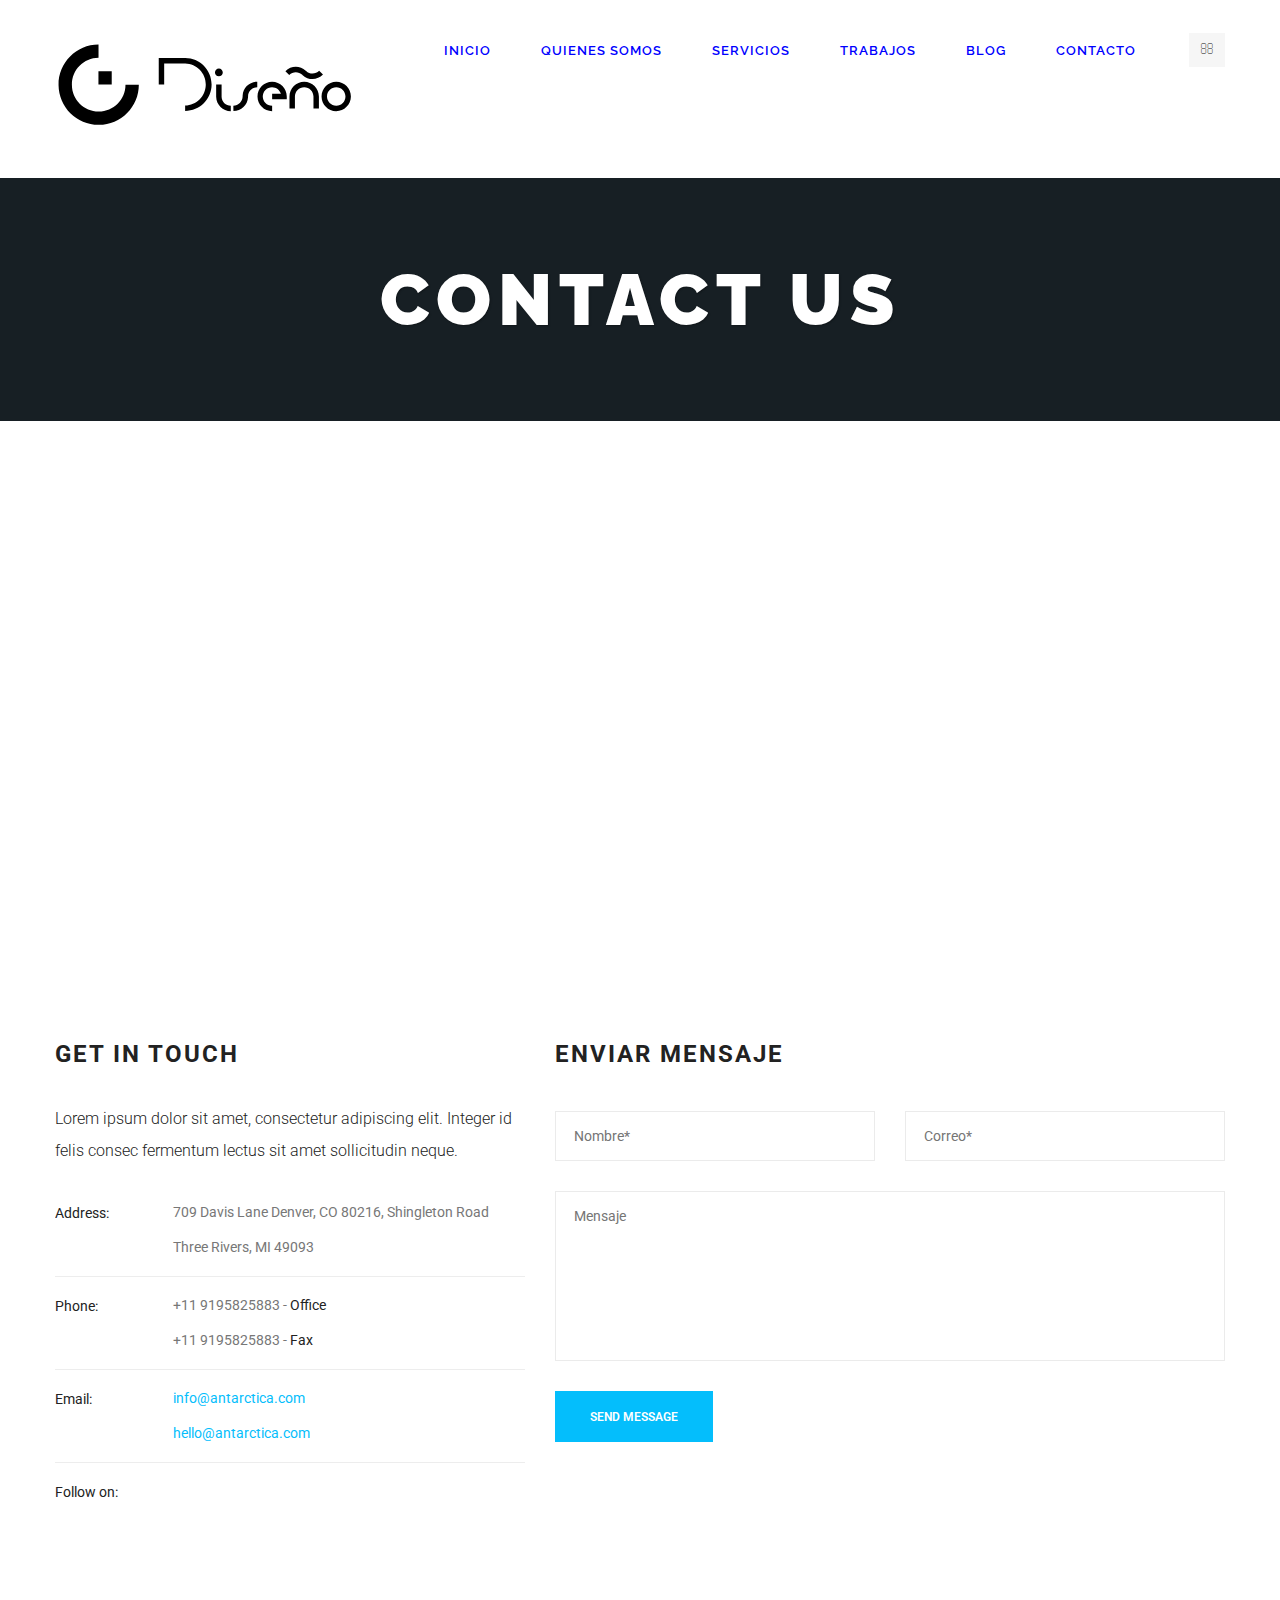
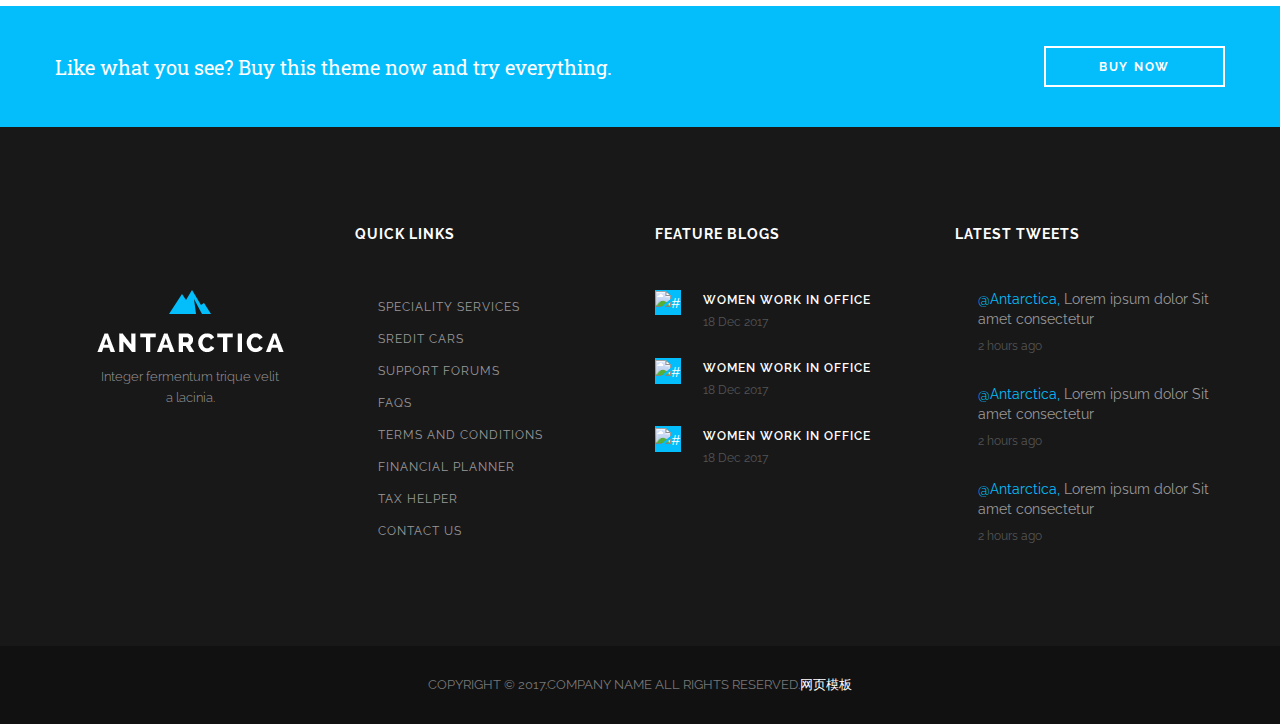
==== commit 5dea0d95: "Update contact.html" ====
--- a/contact.html
+++ b/contact.html
@@ -127,19 +127,14 @@
                     <form id="contact-form" class="contact-form" method="post" action="enviar.php">
                         <div class="row">
                             <div class="col-md-6">
-                                <p><input type="text" name="name" placeholder="Name*" class="required" title="*Please provide your name"></p>
+                                <p><input type="text" name="nombre" placeholder="Nombre*" class="required" title="*Please provide your name"></p>
                             </div>
                             <div class="col-md-6">
-                                <p><input type="email" name="email" placeholder="Email*" class="required email" title="*Please provide your Email Address"></p>
-                            </div>
-                            <div class="col-md-6">
-                                <p><input type="text" name="phone" placeholder="Phone"></p>
-                            </div>
-                            <div class="col-md-6">
-                                <p><input type="text" name="website" placeholder="Website"></p>
-                            </div>
+                                <p><input type="email" name="correo" placeholder="Correo*" class="required email" title="*Please provide your Email Address"></p>
+                            </div>
+                        
                             <div class="col-xs-12">
-                                <p><textarea name="message" placeholder="Message"></textarea></p>
+                                <p><textarea name="mensaje" placeholder="Mensaje"></textarea></p>
                             </div>
                             <div class="col-xs-12">
                                 <input type="submit" class="submit-button" value="Send Message">
